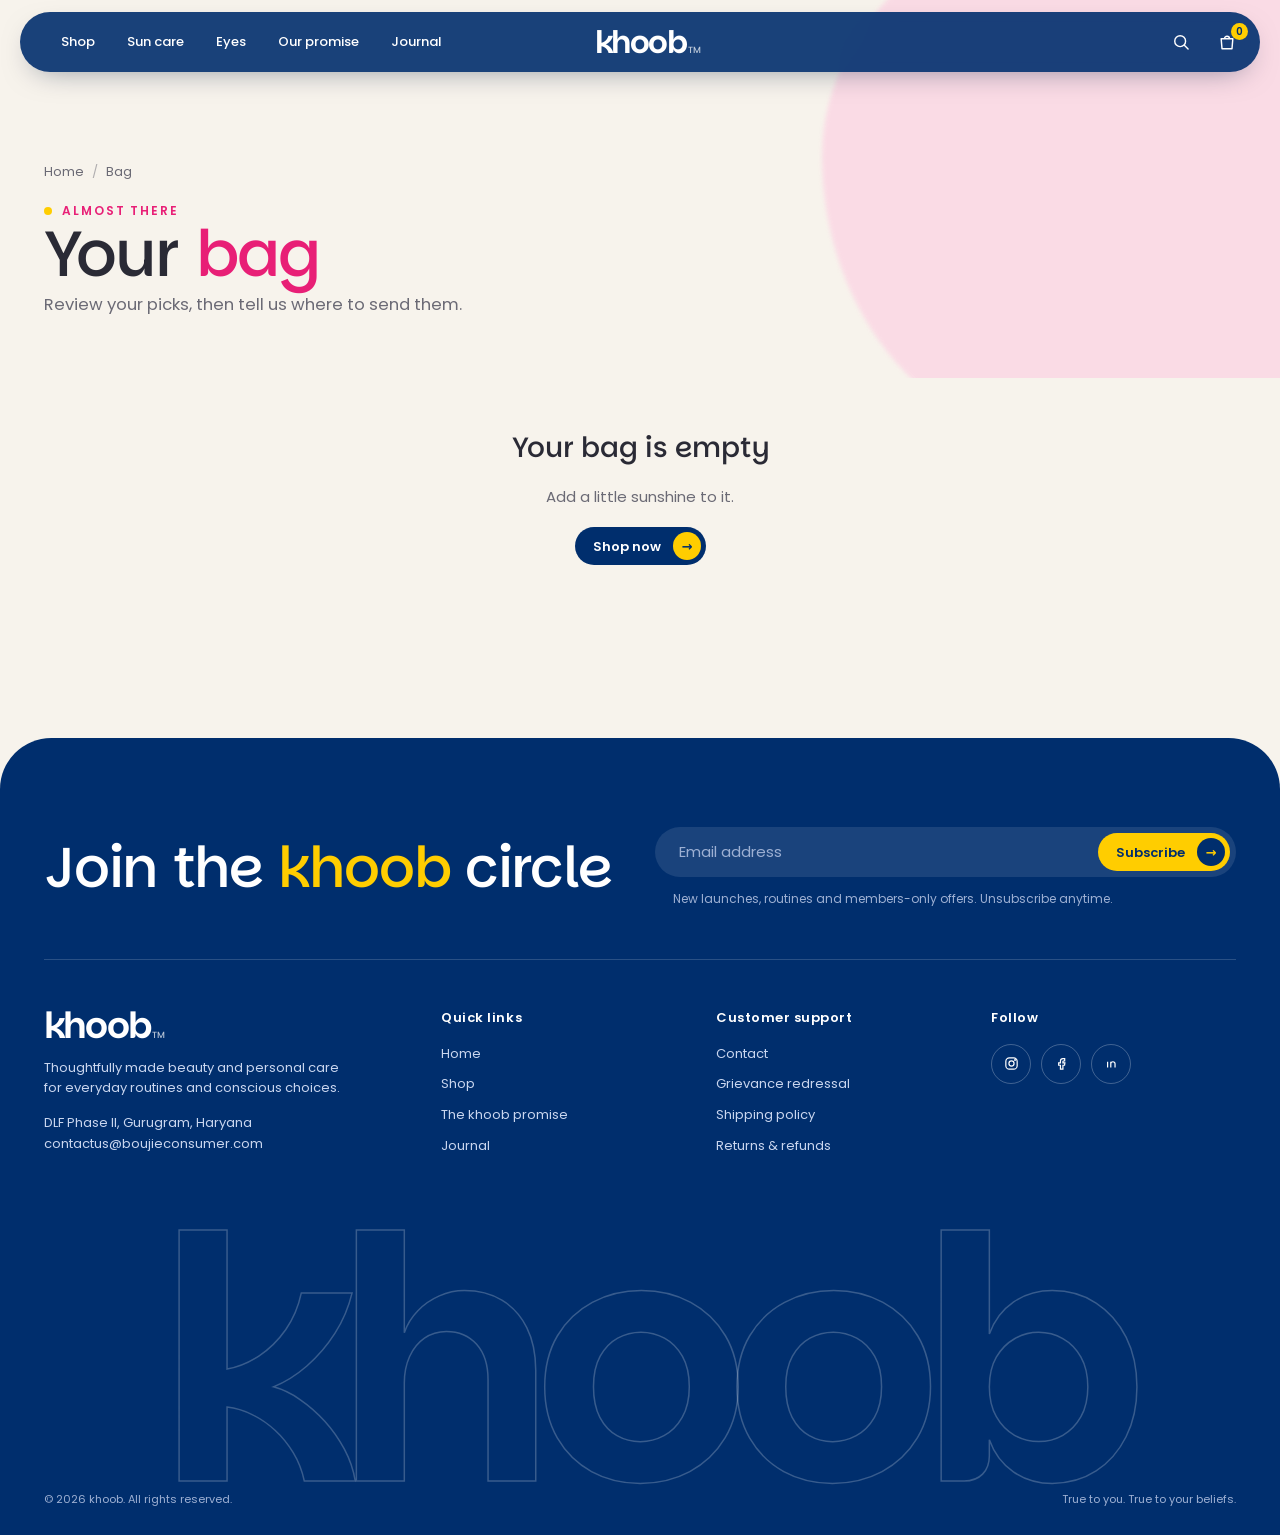
==== cart.html @ de74f720 "Publish khoob static website" ====
<!doctype html>
<html lang="en"><head><meta charset="utf-8"><meta name="viewport" content="width=device-width,initial-scale=1,viewport-fit=cover">
<title>Your bag | khoob</title><meta name="description" content="Review your bag and check out.">
<meta property="og:title" content="Your bag | khoob"><meta property="og:description" content="Review your bag and check out."><meta property="og:type" content="website">
<meta name="theme-color" content="#002E6D">
<link rel="icon" href="data:image/svg+xml,%3Csvg xmlns='http://www.w3.org/2000/svg' viewBox='0 0 64 64'%3E%3Ccircle cx='32' cy='32' r='32' fill='%23002E6D'/%3E%3Ctext x='32' y='44' font-size='38' font-family='Arial' font-weight='700' text-anchor='middle' fill='%23FFCD00'%3Ek%3C/text%3E%3C/svg%3E">
<link rel="preconnect" href="https://fonts.googleapis.com"><link rel="preconnect" href="https://fonts.gstatic.com" crossorigin>
<link rel="stylesheet" href="https://fonts.googleapis.com/css2?family=Parkinsans:wght@400;500;600;700&family=Poppins:wght@400;500;600&display=swap">
<link rel="stylesheet" href="assets/css/site.css">
<script>(function(){var d=document.documentElement;d.classList.add("js");try{if(sessionStorage.getItem("kh_nav")){d.classList.add("cv-cover");sessionStorage.removeItem("kh_nav")}}catch(e){}setTimeout(function(){d.classList.remove("cv-cover")},4000)})()</script>
<noscript><style>.js [data-r]{opacity:1!important;transform:none!important}.w>span{transform:none!important}.ri img{clip-path:none!important;transform:none!important}.wm span{transform:none!important}</style></noscript>
</head><body><a class="sr" href="#main">Skip to content</a>
<div class="cv" aria-hidden="true"><span></span><span></span><span></span><span></span><span></span><b>khoob<em>.</em></b></div>
<div class="progress" aria-hidden="true"></div><div class="cur" aria-hidden="true"></div>
<header class="hd"><nav aria-label="Main"><ul><li><a href="shop.html">Shop</a></li><li><a href="shop.html?cat=Sun%20care">Sun care</a></li><li><a href="shop.html?cat=Eyes">Eyes</a></li><li><a href="our-promise.html">Our promise</a></li><li><a href="journal.html">Journal</a></li></ul>
<button class="ib burger" data-menu aria-label="Menu" aria-expanded="false"><svg viewBox="0 0 24 24"><path d="M4 8h16M4 16h16"/></svg></button></nav>
<a class="logo" href="index.html" aria-label="khoob home">khoob<sup>TM</sup></a>
<div class="rt"><button class="ib" data-search aria-label="Search products"><svg viewBox="0 0 24 24"><circle cx="11" cy="11" r="6.5"/><path d="M16 16l4.5 4.5"/></svg></button><button class="ib" data-cart aria-label="Open bag"><svg viewBox="0 0 24 24"><path d="M5 8h14l-1 12H6zM9 8a3 3 0 0 1 6 0"/></svg><span class="cnt">0</span></button></div></header>
<div class="mnav" aria-label="Menu"><div><a class="big" href="index.html"><span style="--i:0">Home</span></a><a class="big" href="shop.html"><span style="--i:1">Shop</span></a><a class="big" href="shop.html?cat=Sun%20care"><span style="--i:2">Sun care</span></a><a class="big" href="shop.html?cat=Eyes"><span style="--i:3">Eyes</span></a><a class="big" href="shop.html?cat=Duos"><span style="--i:4">Duos</span></a><a class="big" href="our-promise.html"><span style="--i:5">Our promise</span></a><a class="big" href="journal.html"><span style="--i:6">Journal</span></a><a class="big" href="contact.html"><span style="--i:7">Contact</span></a></div>
<div class="mf"><small>Halal beauty & personal care,<br>made in India.</small><small><a href="mailto:contactus@boujieconsumer.com">contactus@boujieconsumer.com</a></small></div></div>
<div class="srch" role="dialog" aria-label="Search"><div class="sp"><form><svg viewBox="0 0 24 24"><circle cx="11" cy="11" r="6.5"/><path d="M16 16l4.5 4.5"/></svg><input type="search" placeholder="Search sunscreen, kajal, duos…" aria-label="Search products" autocomplete="off"><button type="button" class="xb" data-close aria-label="Close search"><svg viewBox="0 0 24 24"><path d="M5 5l14 14M19 5L5 19"/></svg></button></form><div class="sres"></div><div class="chipsrow"><span class="muted">Browse:</span><a href="shop.html?cat=Sun%20care">Sun care</a><a href="shop.html?cat=Eyes">Eyes</a><a href="shop.html?cat=Duos">Duos</a></div></div></div><main id="main"><section class="pgh"><div class="blob a" data-speed="-.06" aria-hidden="true"></div><div class="wrap" style="position:relative;z-index:2"><div class="crumb"><a href="index.html">Home</a><i>/</i><span>Bag</span></div><span class="eyebrow" style="margin-top:22px">Almost there</span><h1 class="h-lg" data-split>Your <em>bag</em></h1><p class="lead" data-r style="--d:.25s">Review your picks, then tell us where to send them.</p></div></section>
<section class="wrap" style="padding-bottom:20px" data-cartpage>
<div id="cartempty" class="empty" hidden><div class="big">Your bag is empty</div><p>Add a little sunshine to it.</p><a class="btn navy sm" href="shop.html" >Shop now <i>→</i></a></div>
<div class="co" id="cartfull" hidden><div><div class="free"><b id="cartfree"></b></div><p class="free-t" id="cartfreet"></p><div class="cl" id="cartlines"></div></div>
<div class="box"><h3>Order summary</h3><div class="sum" id="cartsum" style="border:0;padding:0"></div>
<form id="checkout" class="form" style="margin-top:22px"><div class="fld"><input id="cn" name="n" required placeholder=" " autocomplete="name"><label for="cn">Full name</label></div><div class="fld"><input id="ce" name="e" type="email" required placeholder=" " autocomplete="email"><label for="ce">Email</label></div><div class="fld"><input id="ca" name="a" required placeholder=" " autocomplete="street-address"><label for="ca">Address</label></div>
<div class="two"><div class="fld"><input id="cc" name="c" required placeholder=" " autocomplete="address-level2"><label for="cc">City</label></div><div class="fld"><input id="cp" name="p" required pattern="[0-9]{6}" inputmode="numeric" placeholder=" " autocomplete="postal-code"><label for="cp">PIN code</label></div></div>
<p class="note">Online payment is not connected yet, so this places a demo order only.</p><button class="btn navy block">Place order <i>→</i></button></form></div></div></section></main><footer class="ft"><div class="wrap">
<div class="ft-top"><h2 class="h-lg" data-split>Join the <em>khoob</em> circle</h2>
<div><form class="nl" data-toast-form="Thanks, you’re on the list"><input required type="email" placeholder="Email address" aria-label="Email address"><button class="btn sm">Subscribe <i>→</i></button></form><p class="ft-note">New launches, routines and members-only offers. Unsubscribe anytime.</p></div></div>
<div class="fcols"><div><div class="logo">khoob<sup>TM</sup></div><p>Thoughtfully made beauty and personal care for everyday routines and conscious choices.</p><p>DLF Phase II, Gurugram, Haryana<br><a href="mailto:contactus@boujieconsumer.com" style="display:inline;background:none">contactus@boujieconsumer.com</a></p></div>
<div><h4>Quick links</h4><a href="index.html">Home</a><a href="shop.html">Shop</a><a href="our-promise.html">The khoob promise</a><a href="journal.html">Journal</a></div>
<div><h4>Customer support</h4><a href="contact.html">Contact</a><a href="https://shopkhoob.com/pages/contact#khoob-grievance" target="_blank" rel="noopener">Grievance redressal</a><a href="https://shopkhoob.com/pages/shipping-policy" target="_blank" rel="noopener">Shipping policy</a><a href="https://shopkhoob.com/pages/returns-refunds" target="_blank" rel="noopener">Returns &amp; refunds</a></div>
<div><h4>Follow</h4><div class="soc"><a href="https://www.instagram.com/itskhoob" target="_blank" rel="noopener" aria-label="Instagram"><svg viewBox="0 0 24 24"><rect x="4" y="4" width="16" height="16" rx="5"/><circle cx="12" cy="12" r="3.6"/><circle cx="17" cy="7" r=".6"/></svg></a><a href="https://www.facebook.com/khoobtm" target="_blank" rel="noopener" aria-label="Facebook"><svg viewBox="0 0 24 24"><path d="M14 8.5h2.5V5H14c-2.2 0-3.5 1.4-3.5 3.6V11H8v3.5h2.5V20H14v-5.5h2.3l.5-3.5H14V9.2c0-.5.2-.7.7-.7z"/></svg></a><a href="http://linkedin.com/company/khoob%E2%84%A2/" target="_blank" rel="noopener" aria-label="LinkedIn"><svg viewBox="0 0 24 24"><path d="M6.5 9.5v8M6.5 6v.1M11 17.5v-8M11 12.5c0-2 1.3-3 3-3s3 1 3 3v5"/></svg></a></div></div></div>
</div><div class="wm" aria-hidden="true"><span style="--i:0">k</span><span style="--i:1">h</span><span style="--i:2">o</span><span style="--i:3">o</span><span style="--i:4">b</span></div>
<div class="wrap legal"><span>© 2026 khoob. All rights reserved.</span><span>True to you. True to your beliefs.</span></div></footer>
<div class="scrim" data-close></div>
<aside class="drawer" aria-label="Bag" aria-hidden="true"><div class="dh"><h3>Your bag</h3><button class="xb" data-close aria-label="Close bag"><svg viewBox="0 0 24 24"><path d="M5 5l14 14M19 5L5 19"/></svg></button></div><div class="free"><b></b></div><p class="free-t"></p><div class="lines"></div><div class="sum"></div></aside>
<div class="toast" role="status" aria-live="polite"></div>
<script src="assets/js/data.js"></script><script src="assets/js/site.js" defer></script></body></html>
---- assets/css/site.css ----
/* ==========================================================================
   khoob — site styles
   Brand tokens, layout, components, and the motion system.
   ========================================================================== */
:root{
  --navy:#002E6D;--pink:#E81F76;--gold:#FFCD00;--cyan:#00C1DE;--green:#00B189;
  --bg:#F7F3EC;--bg2:#FBD9E5;--card:#fff;--ink:#2a2a35;--muted:#6b6a75;--line:#e6ded2;
  --deep:#002E6D;--on-deep:#fff;--on-deep-muted:#c9d6ef;--accent-ink:#E81F76;--price:#002E6D;
  --display:"Parkinsans","Poppins",system-ui,sans-serif;--body:"Poppins",system-ui,sans-serif;
  --ease:cubic-bezier(.22,1,.36,1);--ease-io:cubic-bezier(.65,0,.35,1);
  --pad:clamp(16px,4vw,44px);--max:1280px;color-scheme:light dark;
}
@media(prefers-color-scheme:dark){:root{--bg:#00183a;--bg2:#0a2f66;--card:#0a2f66;--ink:#f6f3f4;--muted:#aab8d4;--line:#1b4380;--deep:#06285a;--price:#FFCD00;--accent-ink:#ff5c9f}}
*{box-sizing:border-box}
html{scroll-behavior:smooth;-webkit-text-size-adjust:100%}
html{overflow-x:clip}
body{margin:0;background:var(--bg);color:var(--ink);font:400 15px/1.6 var(--body);overflow-x:clip;-webkit-font-smoothing:antialiased}
img{max-width:100%;display:block}
a{color:inherit;text-decoration:none}
button{font:inherit;color:inherit;background:none;border:0;cursor:pointer;padding:0}
input,select,textarea{font:inherit;color:inherit}
h1,h2,h3,h4{font-family:var(--display);font-weight:500;margin:0;letter-spacing:-.03em;text-wrap:balance}
p{margin:0}
em{font-style:normal;color:var(--accent-ink)}
:focus-visible{outline:2px solid var(--pink);outline-offset:3px;border-radius:6px}
::selection{background:var(--gold);color:var(--navy)}
.wrap{max-width:var(--max);margin-inline:auto;padding-inline:var(--pad)}
.muted{color:var(--muted)}
.sr{position:absolute;width:1px;height:1px;overflow:hidden;clip:rect(0 0 0 0);white-space:nowrap}
.eyebrow{display:inline-flex;align-items:center;gap:10px;font:600 12px/1 var(--body);letter-spacing:.16em;text-transform:uppercase;color:var(--accent-ink)}
.eyebrow::before{content:"";width:8px;height:8px;border-radius:50%;background:var(--gold);box-shadow:0 0 0 0 rgba(255,205,0,.7);animation:pulse 2.4s infinite}
@keyframes pulse{70%{box-shadow:0 0 0 10px rgba(255,205,0,0)}100%{box-shadow:0 0 0 0 rgba(255,205,0,0)}}
.h-xl{font-size:clamp(46px,7.6vw,118px);line-height:.94;letter-spacing:-.045em}
.h-lg{font-size:clamp(34px,5vw,68px);line-height:1}
.h-md{font-size:clamp(26px,3.4vw,44px);line-height:1.05}
.lead{font-size:clamp(15px,1.3vw,18px);color:var(--muted);max-width:520px}
.sec{padding-block:clamp(70px,9vw,130px)}

/* ---------- Buttons: liquid fill on hover ---------- */
.btn{--bgc:var(--gold);--ink-c:var(--navy);--fill:var(--navy);--fill-ink:#fff;position:relative;isolation:isolate;overflow:hidden;display:inline-flex;align-items:center;gap:12px;background:var(--bgc);color:var(--ink-c);border-radius:999px;padding:7px 7px 7px 24px;font-weight:600;font-size:14px;line-height:1;white-space:nowrap;transition:color .5s var(--ease),transform .4s var(--ease);will-change:transform}
.btn::before{content:"";position:absolute;inset:-1px;z-index:-1;background:var(--fill);border-radius:50% 50% 0 0/100% 100% 0 0;transform:translateY(102%);transition:transform .6s var(--ease),border-radius .6s var(--ease)}
.btn:hover::before,.btn:focus-visible::before{transform:none;border-radius:0}
.btn:hover,.btn:focus-visible{color:var(--fill-ink)}
.btn i{width:34px;height:34px;border-radius:50%;background:var(--ink-c);color:var(--bgc);display:grid;place-items:center;font-style:normal;transition:transform .5s var(--ease),background .5s,color .5s}
.btn:hover i{transform:rotate(-45deg);background:var(--fill-ink);color:var(--fill)}
.btn svg{width:16px;height:16px;stroke:currentColor;fill:none;stroke-width:2;stroke-linecap:round;stroke-linejoin:round}
.btn.navy{--bgc:var(--navy);--ink-c:#fff;--fill:var(--pink);--fill-ink:#fff}.btn.navy i{background:var(--gold);color:var(--navy)}.btn.navy:hover i{background:#fff;color:var(--pink)}
.btn.pink{--bgc:var(--pink);--ink-c:#fff;--fill:var(--navy)}.btn.pink i{background:#fff;color:var(--pink)}.btn.pink:hover i{background:var(--gold);color:var(--navy)}
.btn.ghost{--bgc:transparent;--ink-c:var(--ink);--fill:var(--ink);--fill-ink:var(--bg);box-shadow:inset 0 0 0 1.5px currentColor}.btn.ghost i{background:var(--ink);color:var(--bg)}.btn.ghost:hover i{background:var(--bg);color:var(--ink)}
.btn.sm{padding:5px 5px 5px 18px;font-size:13px}.btn.sm i{width:28px;height:28px}
.btn.block{width:100%;justify-content:space-between}
.btn.on-deep.ghost{--ink-c:#fff;--fill:#fff;--fill-ink:var(--navy)}.btn.on-deep.ghost i{background:#fff;color:var(--navy)}.btn.on-deep.ghost:hover i{background:var(--navy);color:#fff}

/* ---------- Page curtain (5 columns wipe) ---------- */
.cv{position:fixed;inset:0;z-index:300;display:none;pointer-events:none}
.js .cv{display:grid;grid-template-columns:repeat(5,1fr)}
.cv span{background:var(--navy);transform:scaleY(0);transform-origin:bottom;transition:transform .7s var(--ease-io)}
.cv span:nth-child(2){background:#0a3b82}.cv span:nth-child(4){background:#0a3b82}
.cv span:nth-child(1){transition-delay:0s}.cv span:nth-child(2){transition-delay:.05s}.cv span:nth-child(3){transition-delay:.1s}.cv span:nth-child(4){transition-delay:.15s}.cv span:nth-child(5){transition-delay:.2s}
.cv b{position:fixed;left:50%;top:50%;translate:-50% -50%;font:600 clamp(48px,9vw,110px)/1 var(--display);letter-spacing:-.05em;color:#fff;opacity:0;transition:opacity .4s;pointer-events:none}
.cv b em{color:var(--gold)}
html.cv-cover .cv{pointer-events:auto}html.cv-cover .cv span{transform:scaleY(1);transition:none}html.cv-cover .cv b{opacity:1;transition:none}
html.cv-leave .cv{pointer-events:auto}html.cv-leave .cv span{transform:scaleY(1);transform-origin:bottom}html.cv-leave .cv b{opacity:1;transition-delay:.35s}
html.cv-reveal .cv span{transform:scaleY(0);transform-origin:top;transition:transform .8s var(--ease-io)}
html.cv-reveal .cv b{opacity:0;transition:opacity .3s}
.progress{position:fixed;left:0;top:0;height:3px;width:100%;z-index:120;transform-origin:left;transform:scaleX(0);background:linear-gradient(90deg,var(--pink),var(--gold));pointer-events:none}

/* ---------- Cursor ---------- */
.cur{position:fixed;left:0;top:0;z-index:250;pointer-events:none;width:12px;height:12px;margin:-6px 0 0 -6px;border-radius:50%;background:var(--pink);display:none;place-items:center;font:600 11px/1 var(--body);color:#fff;letter-spacing:.08em;text-transform:uppercase;transition:width .35s var(--ease),height .35s var(--ease),margin .35s var(--ease),background .3s,opacity .3s}
@media(hover:hover) and (pointer:fine){.js .cur{display:grid}}
.cur.big{width:78px;height:78px;margin:-39px 0 0 -39px;background:var(--gold);color:var(--navy)}
.cur.link{width:44px;height:44px;margin:-22px 0 0 -22px;background:rgba(232,31,118,.22);mix-blend-mode:multiply}
.cur.off{opacity:0}

/* ---------- Header ---------- */
.hd{position:fixed;z-index:100;top:12px;left:50%;width:min(1240px,calc(100% - 24px));translate:-50% 0;background:rgba(0,46,109,.9);-webkit-backdrop-filter:blur(14px) saturate(1.3);backdrop-filter:blur(14px) saturate(1.3);color:#fff;border-radius:999px;display:grid;grid-template-columns:1fr auto 1fr;align-items:center;gap:12px;padding:9px 12px 9px 28px;transition:transform .6s var(--ease),background .4s,box-shadow .4s;box-shadow:0 10px 30px -14px rgba(0,24,58,.5)}
.hd.hide{transform:translateY(-140%)}
.hd ul{display:flex;gap:6px;list-style:none;margin:0;padding:0;font-size:13px;font-weight:500}
.hd ul a{position:relative;display:block;padding:8px 13px;border-radius:99px;transition:background .3s,color .3s}
.hd ul a:hover{background:rgba(255,255,255,.12)}.hd ul a.on{background:var(--gold);color:var(--navy)}
.logo{font:600 31px/1 var(--display);letter-spacing:-.05em;display:inline-flex;align-items:baseline}
.logo sup{font-size:9px;font-weight:500;letter-spacing:0;margin-left:2px;opacity:.7}
.hd .rt{display:flex;justify-content:flex-end;align-items:center;gap:4px}
.ib{position:relative;width:42px;height:42px;border-radius:50%;display:grid;place-items:center;transition:background .3s,transform .4s var(--ease)}
.ib:hover{background:rgba(255,255,255,.14)}
.ib svg{width:20px;height:20px;stroke:#fff;fill:none;stroke-width:1.7;stroke-linecap:round;stroke-linejoin:round}
.cnt{position:absolute;top:2px;right:0;background:var(--gold);color:var(--navy);font:600 10px/1 var(--body);border-radius:99px;min-width:17px;height:17px;display:grid;place-items:center;padding:0 4px;transition:transform .3s var(--ease)}
.cnt.bump{animation:bump .6s var(--ease)}@keyframes bump{30%{transform:scale(1.8) rotate(-12deg)}100%{transform:none}}
.burger{display:none}
@media(max-width:940px){.hd{grid-template-columns:auto 1fr auto;padding-left:14px}.hd ul{display:none}.burger{display:grid}.hd .logo{justify-self:center}}
.mnav{position:fixed;inset:0;z-index:99;background:var(--navy);color:#fff;padding:110px var(--pad) 40px;display:flex;flex-direction:column;justify-content:space-between;clip-path:circle(0 at calc(100% - 40px) 40px);transition:clip-path .8s var(--ease-io);visibility:hidden}
.mnav.on{clip-path:circle(150% at calc(100% - 40px) 40px);visibility:visible}
.mnav a.big{display:block;overflow:hidden;font:500 clamp(34px,9vw,54px)/1.15 var(--display);letter-spacing:-.04em}
.mnav a.big span{display:block;transform:translateY(110%);transition:transform .8s var(--ease)}
.mnav.on a.big span{transform:none;transition-delay:calc(.25s + var(--i)*.06s)}
.mnav small{color:var(--on-deep-muted);font-size:13px}
.mnav .mf{display:flex;justify-content:space-between;gap:20px;flex-wrap:wrap}

/* ---------- Search overlay ---------- */
.srch{position:fixed;inset:0;z-index:140;background:rgba(0,24,58,.55);-webkit-backdrop-filter:blur(8px);backdrop-filter:blur(8px);opacity:0;visibility:hidden;transition:opacity .4s,visibility .4s;display:flex;justify-content:center;align-items:flex-start;padding:80px 12px 12px}
.srch.on{opacity:1;visibility:visible}
.sp{width:min(720px,100%);background:var(--bg);border-radius:28px;padding:22px;transform:translateY(-30px) scale(.97);transition:transform .6s var(--ease);max-height:calc(100vh - 100px);overflow:auto}
.srch.on .sp{transform:none}
.sp form{display:flex;align-items:center;gap:12px;border-bottom:2px solid var(--ink);padding-bottom:12px}
.sp svg{width:22px;height:22px;stroke:var(--ink);fill:none;stroke-width:1.8;flex:none}
.sp input{flex:1;background:none;border:0;outline:0;font:500 22px var(--display);letter-spacing:-.02em;min-width:0}
.sres{display:grid;gap:8px;margin-top:16px}
.sres a{display:grid;grid-template-columns:60px 1fr auto;gap:14px;align-items:center;padding:8px;border-radius:16px;transition:background .25s,transform .35s var(--ease);animation:rise .5s var(--ease) both;animation-delay:calc(var(--i)*60ms)}
.sres a:hover{background:var(--card);transform:translateX(6px)}
.sres img{width:60px;height:60px;border-radius:12px;object-fit:cover}
.sres b{font-weight:600;color:var(--price)}.sres small{display:block;color:var(--muted)}
.sempty{padding:26px 8px;color:var(--muted)}
.chipsrow{display:flex;gap:8px;flex-wrap:wrap;margin-top:14px;font-size:13px;align-items:center}
.chipsrow a{padding:6px 14px;border:1px solid var(--line);border-radius:99px;transition:.25s}.chipsrow a:hover{background:var(--navy);color:#fff;border-color:var(--navy)}
@keyframes rise{from{opacity:0;transform:translateY(18px)}}

/* ---------- Reveal system ---------- */
.js [data-r]{opacity:0;transform:translateY(40px);transition:opacity 1s var(--ease),transform 1.1s var(--ease);transition-delay:var(--d,0s)}
.js [data-r].in{opacity:1;transform:none}
.js [data-r="left"]{transform:translateX(-30px)}.js [data-r="right"]{transform:translateX(30px)}.js [data-r="scale"]{transform:scale(.88)}
.js [data-r="left"].in,.js [data-r="right"].in,.js [data-r="scale"].in{transform:none}
.w{display:inline-block;overflow:hidden;vertical-align:top;padding-bottom:.14em;margin-bottom:-.14em;padding-right:.04em}
.w>span{display:inline-block;transform:translateY(112%) rotate(4deg);transform-origin:left bottom;transition:transform 1.1s var(--ease);transition-delay:calc(var(--d,0s) + var(--i)*55ms)}
.in>.w>span,.in .w>span,.w.in>span{transform:none}
.noscript-fallback .w>span{transform:none}
.ri{overflow:hidden;position:relative}
.js .ri img,.js .ri .ri-in{clip-path:inset(100% 0 0 0);transform:scale(1.35);transition:clip-path 1.3s var(--ease),transform 1.8s var(--ease);transition-delay:var(--d,0s)}
.js .ri.in img,.js .ri.in .ri-in{clip-path:inset(0);transform:none}

/* ---------- Marquee ---------- */
.mq{overflow:hidden;white-space:nowrap;padding-block:22px}
.mq-track{display:inline-flex;width:max-content;will-change:transform;animation:mq 40s linear infinite}
.mqjs .mq-track{animation:none}
.mq-track span{display:inline-flex;align-items:center;gap:clamp(22px,3vw,48px);padding-right:clamp(22px,3vw,48px);font:500 clamp(44px,8vw,120px)/1 var(--display);letter-spacing:-.045em}
.mq-track span::after{content:"✦";font-size:.5em;color:var(--pink)}
.mq-track span.o{-webkit-text-stroke:1.5px currentColor;color:transparent}
@keyframes mq{to{transform:translateX(-50%)}}
.mq.band{background:var(--gold);color:var(--navy);padding-block:18px}
.mq.band .mq-track span{font-size:clamp(26px,4vw,52px)}
.mq.band .mq-track span::after{color:var(--navy)}

/* ---------- Hero ---------- */
.hero{position:relative;min-height:100svh;padding:clamp(110px,15vh,160px) 0 clamp(40px,7vh,80px);display:flex;align-items:center;overflow:hidden}
.blob{position:absolute;border-radius:62% 38% 55% 45%/48% 58% 42% 52%;filter:blur(2px);animation:morph 16s ease-in-out infinite alternate;pointer-events:none}
.blob.a{width:min(60vw,760px);aspect-ratio:1;right:-12vw;top:-8vw;background:var(--bg2);opacity:.9}
.blob.b{width:min(26vw,320px);aspect-ratio:1;left:-6vw;bottom:2vh;background:var(--gold);opacity:.55;animation-duration:20s;animation-direction:alternate-reverse}
.blob.c{width:min(14vw,170px);aspect-ratio:1;left:44%;top:16%;background:var(--cyan);opacity:.3;animation-duration:13s}
@keyframes morph{0%{border-radius:62% 38% 55% 45%/48% 58% 42% 52%;transform:rotate(0)}50%{border-radius:38% 62% 40% 60%/60% 38% 62% 40%}100%{border-radius:55% 45% 62% 38%/42% 55% 45% 58%;transform:rotate(18deg) translateY(2vh)}}
.hero-grid{position:relative;z-index:2;display:grid;grid-template-columns:1.12fr .88fr;gap:clamp(24px,4vw,70px);align-items:center;width:100%}
.hero h1{margin:22px 0 24px;font-size:clamp(44px,6.6vw,98px)}
.hero .lead{margin-bottom:34px}
.hero-cta{display:flex;gap:14px;flex-wrap:wrap;align-items:center}
.hero-note{display:flex;align-items:center;gap:12px;margin-top:44px;font-size:13px;color:var(--muted)}
.hero-note b{display:inline-grid;place-items:center;background:var(--gold);color:var(--navy);border-radius:99px;padding:6px 14px;font-weight:600;font-size:12px;letter-spacing:.04em}
.hero-art{position:relative;justify-self:center;width:min(100%,470px)}
.arch{position:relative;aspect-ratio:4/5.3;border-radius:999px 999px 30px 30px;overflow:hidden;background:var(--bg2);box-shadow:0 40px 80px -40px rgba(0,46,109,.55)}
.sl{position:absolute;inset:0;clip-path:inset(100% 0 0 0);z-index:1}
.sl.prev{clip-path:inset(0);z-index:1}
.sl.on{clip-path:inset(0);z-index:2;transition:clip-path 1.2s var(--ease-io)}
.sl img{width:100%;height:100%;object-fit:cover}
.sl.on img{animation:kb 8s ease-out both}
@keyframes kb{from{transform:scale(1.25)}to{transform:scale(1)}}
.cap{position:absolute;left:16px;right:16px;bottom:16px;z-index:3;background:rgba(255,255,255,.82);-webkit-backdrop-filter:blur(12px);backdrop-filter:blur(12px);border-radius:22px;padding:14px 14px 14px 20px;display:flex;justify-content:space-between;align-items:center;gap:12px;color:#002E6D;transform:translateY(130%);transition:transform .9s var(--ease) .5s}
.sl.on .cap{transform:none}
.cap small{display:block;font-size:11px;color:#6b6a75;letter-spacing:.06em;text-transform:uppercase}.cap b{font:500 17px/1.2 var(--display);letter-spacing:-.02em;display:block}
.cap .go{width:42px;height:42px;border-radius:50%;background:var(--navy);color:#fff;display:grid;place-items:center;flex:none;transition:transform .5s var(--ease),background .3s}
.cap .go:hover{background:var(--pink);transform:rotate(-45deg)}
.cap .go svg{width:18px;height:18px;stroke:currentColor;fill:none;stroke-width:2}
.hero-ctl{display:flex;gap:8px;margin-top:20px}
.hero-ctl button{flex:1;height:30px;position:relative;display:flex;align-items:center}
.hero-ctl button::before{content:"";width:100%;height:3px;border-radius:3px;background:var(--line)}
.hero-ctl button b{position:absolute;left:0;top:50%;height:3px;margin-top:-1.5px;width:0;border-radius:3px;background:var(--navy)}
.hero-ctl button.on b{animation:fill var(--dur,6s) linear forwards}
.hero-ctl button.done b{width:100%}
@keyframes fill{to{width:100%}}
.fl{position:absolute;z-index:4;background:var(--card);color:var(--ink);border-radius:20px;padding:12px 16px;box-shadow:0 20px 40px -20px rgba(0,46,109,.55);display:flex;gap:10px;align-items:center;font-size:12px;line-height:1.25;animation:float 6s ease-in-out infinite}
.fl b{font:600 22px/1 var(--display);color:var(--navy);letter-spacing:-.04em;display:block}
@media(prefers-color-scheme:dark){.fl b{color:var(--gold)}}
.fl.f1{left:-34px;top:30%}.fl.f2{right:-26px;top:56%;animation-delay:-2s;animation-duration:7s}
@keyframes float{50%{transform:translateY(-14px)}}
.seal{position:absolute;z-index:5;width:122px;height:122px;right:-30px;top:-34px}
.seal svg{width:100%;height:100%;animation:spin 18s linear infinite}
.seal .core{position:absolute;inset:0;display:grid;place-items:center}
.seal .core span{width:52px;height:52px;border-radius:50%;background:var(--pink);color:#fff;display:grid;place-items:center;font:600 22px/1 var(--display)}
.seal circle{fill:var(--gold)}.seal text{font:600 11px var(--body);letter-spacing:.2em;fill:var(--navy);text-transform:uppercase}
@keyframes spin{to{transform:rotate(360deg)}}
.scrollcue{position:absolute;left:50%;bottom:22px;z-index:3;translate:-50% 0;width:26px;height:42px;border:1.5px solid var(--ink);border-radius:20px;opacity:.5}
.scrollcue::after{content:"";position:absolute;left:50%;top:8px;width:4px;height:8px;margin-left:-2px;border-radius:4px;background:var(--ink);animation:cue 1.8s var(--ease) infinite}
@keyframes cue{0%{transform:translateY(0);opacity:1}80%,100%{transform:translateY(14px);opacity:0}}
@media(max-width:900px){.hero-grid{grid-template-columns:1fr;gap:34px}.hero-art{width:min(100%,360px)}.fl.f1{left:-10px}.fl.f2{right:-10px}.seal{right:-8px;top:-24px;width:96px;height:96px}.scrollcue{display:none}.hero{align-items:flex-start}}

/* ---------- Section heads ---------- */
.shead{display:flex;justify-content:space-between;align-items:flex-end;gap:24px;flex-wrap:wrap;margin-bottom:clamp(30px,4vw,56px)}
.shead .h-lg{margin-top:16px}

/* ---------- Product cards ---------- */
.grid{display:grid;grid-template-columns:repeat(4,1fr);gap:clamp(14px,2vw,28px)}
@media(max-width:1060px){.grid{grid-template-columns:repeat(2,1fr)}}
@media(max-width:560px){.grid{gap:12px}}
.grid.g3{grid-template-columns:repeat(3,1fr)}@media(max-width:1060px){.grid.g3{grid-template-columns:repeat(2,1fr)}}
.card{position:relative;display:flex;flex-direction:column}
.card .im{position:relative;display:block;aspect-ratio:4/5;border-radius:24px;overflow:hidden;background:var(--bg2);isolation:isolate}
.card .im img{position:absolute;inset:0;width:100%;height:100%;object-fit:cover;transition:transform 1.2s var(--ease)}
.card .im img+img{clip-path:circle(0 at 50% 100%);transition:clip-path .9s var(--ease),transform 1.2s var(--ease)}
.card:hover .im img+img{clip-path:circle(150% at 50% 100%)}
.card:hover .im img{transform:scale(1.07)}
.badge{position:absolute;top:12px;left:12px;z-index:3;background:var(--pink);color:#fff;font:600 11px/1 var(--body);padding:7px 11px;border-radius:99px;letter-spacing:.03em}
.badge.gold{background:var(--gold);color:var(--navy)}
.qa{position:absolute;left:12px;right:12px;bottom:12px;z-index:4;display:flex;justify-content:space-between;align-items:center;background:var(--navy);color:#fff;border-radius:99px;padding:6px 6px 6px 20px;font-weight:600;font-size:13px;transform:translateY(160%);transition:transform .7s var(--ease),background .3s}
.qa i{width:34px;height:34px;border-radius:50%;background:var(--gold);color:var(--navy);display:grid;place-items:center;font-style:normal;font-size:18px;transition:transform .5s var(--ease)}
.qa:hover{background:var(--pink)}.qa:hover i{transform:rotate(90deg)}
.card:hover .qa,.card:focus-within .qa{transform:none}
@media(hover:none){.qa{transform:none;left:auto;width:42px;height:42px;padding:0;justify-content:center}.qa span{display:none}.qa i{background:none;color:#fff}}
.card .meta{display:flex;justify-content:space-between;align-items:flex-start;gap:10px;padding:18px 4px 0}
.card small{display:block;color:var(--muted);font-size:12px;margin-bottom:3px}
.card .nm{font:500 17px/1.25 var(--display);letter-spacing:-.02em;position:relative;background:linear-gradient(currentColor,currentColor) 0 100%/0 1.5px no-repeat;transition:background-size .5s var(--ease)}
.card:hover .nm{background-size:100% 1.5px}
.price{white-space:nowrap;text-align:right}.price b{color:var(--price);font-weight:600}.price s{display:block;color:var(--muted);font-size:12px}
.card.pop{animation:pop .8s var(--ease) both;animation-delay:calc(var(--i)*80ms)}
@keyframes pop{from{opacity:0;transform:translateY(40px) scale(.95)}}
.card.gone{display:none}

/* ---------- Ritual (sticky scroll) ---------- */
.ritual{position:relative;height:330vh;background:var(--bg2);margin-top:0}
.ritual-in{position:sticky;top:0;height:100svh;overflow:hidden;display:grid;grid-template-columns:minmax(0,.9fr) minmax(0,1.1fr);gap:clamp(30px,6vw,100px);align-items:center;padding-top:60px}
.rstage{position:relative;justify-self:center;width:min(100%,440px)}
.rarch{position:relative;aspect-ratio:4/5.2;max-height:70svh;border-radius:999px 999px 30px 30px;overflow:hidden;background:var(--bg);box-shadow:0 40px 80px -40px rgba(0,46,109,.5)}
.rarch .sl{clip-path:inset(0 0 100% 0)}.rarch .sl.prev{clip-path:inset(0)}.rarch .sl.on{clip-path:inset(0);transition:clip-path 1s var(--ease-io)}
.rnum{position:absolute;right:-20px;bottom:-34px;z-index:4;font:600 clamp(100px,14vw,200px)/1 var(--display);letter-spacing:-.08em;color:var(--navy);-webkit-text-stroke:0;pointer-events:none;mix-blend-mode:normal}
.rnum{line-height:1}.rnum span{display:block;height:1em;overflow:hidden}
.rnum b{display:block;height:1em;transition:transform .9s var(--ease);font-weight:600;color:var(--pink)}
@media(prefers-color-scheme:dark){.rnum b{color:var(--gold)}}
.rtext .h-lg{margin:18px 0 38px}
.rsteps{display:grid;gap:0;border-top:1px solid var(--line)}
.rstep{display:grid;grid-template-columns:54px 1fr;gap:6px 18px;padding:22px 0;border-bottom:1px solid var(--line);opacity:.35;transition:opacity .6s var(--ease)}
.rstep.on{opacity:1}
.rstep .n{font:500 14px var(--display);color:var(--muted);padding-top:6px}
.rstep h3{font-size:clamp(24px,3vw,36px);line-height:1.05}
.rstep .b{grid-column:2;display:grid;grid-template-rows:0fr;transition:grid-template-rows .8s var(--ease)}
.rstep.on .b{grid-template-rows:1fr}
.rstep .b>div{overflow:hidden}
.rstep .b p{color:var(--muted);max-width:430px;margin:12px 0 18px}
.rbar{height:3px;background:var(--line);border-radius:3px;margin-top:28px;overflow:hidden}.rbar b{display:block;height:100%;width:100%;transform-origin:left;transform:scaleX(0);background:var(--pink)}
@media(max-width:860px){.ritual{height:300vh}.ritual-in{grid-template-columns:1fr;gap:18px;align-content:center;padding-top:76px}.rstage{width:min(100%,230px)}.rarch{max-height:34svh}.rnum{display:none}.rtext .h-lg{margin:10px 0 14px;font-size:30px}.rstep{padding:14px 0}.rstep h3{font-size:22px}.rstep .b p{margin:8px 0 12px;font-size:14px}.eyebrow.hm{display:none}}

/* ---------- Stats ---------- */
.stats{background:var(--deep);color:var(--on-deep);position:relative;overflow:hidden}
.stats .h-lg em{color:var(--gold)}
.stats .lead{color:var(--on-deep-muted)}
.sgrid{display:grid;grid-template-columns:repeat(4,1fr);gap:16px;margin-top:clamp(36px,5vw,64px)}
.stat{padding:30px 22px 26px;border-radius:24px;background:rgba(255,255,255,.07);position:relative;overflow:hidden;transition:transform .6s var(--ease),background .4s}
.stat:hover{transform:translateY(-8px);background:rgba(255,255,255,.12)}
.stat::before{content:"";position:absolute;left:0;top:0;height:5px;width:100%;background:var(--c,var(--gold));transform:scaleX(0);transform-origin:left;transition:transform 1.2s var(--ease) .3s}
.stat.in::before{transform:none}
.stat b{display:block;font:500 clamp(34px,4.3vw,62px)/1 var(--display);letter-spacing:-.05em;white-space:nowrap}
.stat span{display:block;margin-top:14px;font-size:13px;color:var(--on-deep-muted)}
.stat:nth-child(2){--c:var(--cyan)}.stat:nth-child(3){--c:var(--pink)}.stat:nth-child(4){--c:var(--green)}
@media(max-width:860px){.sgrid{grid-template-columns:1fr 1fr}}
.deco-ring{position:absolute;border:1.5px solid rgba(255,255,255,.12);border-radius:50%;pointer-events:none;animation:spin 60s linear infinite}
.deco-ring::after{content:"";position:absolute;width:14px;height:14px;border-radius:50%;background:var(--gold);top:-7px;left:50%}

/* ---------- Promise grid ---------- */
.pgrid{display:grid;grid-template-columns:repeat(3,1fr);gap:clamp(12px,1.6vw,22px)}
@media(max-width:900px){.pgrid{grid-template-columns:1fr 1fr}}@media(max-width:560px){.pgrid{grid-template-columns:1fr}}
.pc{position:relative;isolation:isolate;overflow:hidden;background:var(--card);border-radius:26px;padding:30px 28px 34px;min-height:260px;display:flex;flex-direction:column;justify-content:space-between;transition:color .6s var(--ease)}
.pc::before{content:"";position:absolute;inset:0;z-index:-1;background:var(--navy);clip-path:circle(0 at var(--mx,100%) var(--my,0%));transition:clip-path .9s var(--ease)}
.pc:hover::before{clip-path:circle(150% at var(--mx,100%) var(--my,0%))}
.pc:hover{color:#fff}.pc:hover p{color:var(--on-deep-muted)}
.pc .ic{width:54px;height:54px;border-radius:50%;background:var(--gold);color:var(--navy);display:grid;place-items:center;transition:transform .7s var(--ease)}
.pc:hover .ic{transform:rotate(360deg) scale(1.08)}
.pc .ic svg{width:26px;height:26px;stroke:currentColor;fill:none;stroke-width:1.6;stroke-linecap:round;stroke-linejoin:round}
.pc h3{font-size:clamp(22px,2.2vw,28px);line-height:1.08;margin:50px 0 10px}
.pc p{color:var(--muted);font-size:14px;transition:color .6s}
.pc .no{position:absolute;right:22px;top:22px;font:500 13px var(--display);color:var(--muted)}.pc:hover .no{color:var(--gold)}

/* ---------- Bundle banner ---------- */
.bnd{position:relative;overflow:hidden;background:var(--gold);color:var(--navy);border-radius:clamp(28px,4vw,56px);padding:clamp(34px,6vw,80px);display:grid;grid-template-columns:1.2fr .8fr;gap:30px;align-items:center}
.bnd .h-lg{margin:18px 0 18px}.bnd p{max-width:440px;margin-bottom:28px;color:#3a3a2e}
.bnd em{color:var(--pink)}
.bnd .pct{position:absolute;right:-2vw;top:-4vw;font:600 clamp(160px,26vw,380px)/1 var(--display);letter-spacing:-.09em;color:rgba(255,255,255,.35);pointer-events:none;user-select:none}
.bnd .stack{position:relative;height:clamp(240px,30vw,380px)}
.bnd .stack .ri{position:absolute;width:52%;aspect-ratio:3/4;border-radius:22px;box-shadow:0 30px 50px -24px rgba(0,24,58,.6)}
.bnd .stack .ri:nth-child(1){left:2%;top:10%;rotate:-8deg}.bnd .stack .ri:nth-child(2){right:2%;top:0;rotate:7deg}
.bnd .stack img{width:100%;height:100%;object-fit:cover}
@media(max-width:800px){.bnd{grid-template-columns:1fr}.bnd .stack{height:260px}}

/* ---------- Posts ---------- */
.posts{display:grid;grid-template-columns:repeat(3,1fr);gap:clamp(16px,2.4vw,32px)}
@media(max-width:820px){.posts{grid-template-columns:1fr}}
.post .pi{aspect-ratio:4/3;border-radius:24px;margin-bottom:18px;background:var(--bg2)}
.post .pi img{width:100%;height:100%;object-fit:cover;transition:transform 1.2s var(--ease)}
.post:hover .pi img{transform:scale(1.08) rotate(.6deg)}
.post .tag{display:inline-block;font:600 11px/1 var(--body);letter-spacing:.12em;text-transform:uppercase;color:var(--accent-ink)}
.post h3{font-size:clamp(21px,2.2vw,27px);line-height:1.12;margin:10px 0}
.post small{color:var(--muted)}
.post h3 span{background:linear-gradient(currentColor,currentColor) 0 100%/0 2px no-repeat;transition:background-size .6s var(--ease)}.post:hover h3 span{background-size:100% 2px}
.posts.feature{grid-template-columns:1.4fr 1fr}.posts.feature .post:first-child{grid-row:span 2}.posts.feature .post:first-child .pi{aspect-ratio:16/11}.posts.feature .post:first-child h3{font-size:clamp(28px,3.4vw,44px)}
@media(max-width:820px){.posts.feature{grid-template-columns:1fr}}

/* ---------- Footer ---------- */
.ft{background:var(--deep);color:var(--on-deep-muted);position:relative;overflow:hidden;margin-top:clamp(60px,8vw,110px);border-radius:clamp(28px,4vw,56px) clamp(28px,4vw,56px) 0 0}
.ft-top{display:grid;grid-template-columns:1fr 1fr;gap:30px;align-items:center;padding-block:clamp(50px,7vw,90px) 50px;border-bottom:1px solid rgba(255,255,255,.16)}
.ft h2{color:#fff;font-size:clamp(32px,4.4vw,60px);line-height:1}.ft h2 em{color:var(--gold)}
.nl{display:flex;gap:6px;background:rgba(255,255,255,.1);border-radius:99px;padding:6px;transition:box-shadow .3s}
.nl:focus-within{box-shadow:0 0 0 2px var(--gold)}
.nl input{flex:1;min-width:0;background:none;border:0;color:#fff;padding:0 18px;outline:0}
.nl input::placeholder{color:#9db0d3}
.ft-note{font-size:12px;margin:12px 18px 0;color:#9db0d3}
.fcols{display:grid;grid-template-columns:1.5fr 1fr 1fr 1fr;gap:30px;padding-block:48px;font-size:13px}
.fcols h4{margin:0 0 16px;color:#fff;font:600 13px var(--body);letter-spacing:.04em}
.fcols a{display:block;margin-bottom:10px;width:max-content;background:linear-gradient(var(--gold),var(--gold)) 0 100%/0 1px no-repeat;transition:background-size .4s var(--ease),color .3s}
.fcols a:hover{color:#fff;background-size:100% 1px}
.fcols .logo{color:#fff;margin-bottom:14px;font-size:36px}
.fcols p{max-width:300px;margin-bottom:14px}
.soc{display:flex;gap:10px;margin-top:6px}.soc a{width:40px;height:40px;border-radius:50%;border:1px solid rgba(255,255,255,.25);display:grid;place-items:center;margin:0;background:none;transition:background .3s,transform .5s var(--ease)}.soc a:hover{background:var(--gold);transform:translateY(-4px) rotate(-8deg)}.soc a:hover svg{stroke:var(--navy)}
.soc svg{width:17px;height:17px;stroke:#fff;fill:none;stroke-width:1.7}
.wm{display:flex;justify-content:center;font:600 clamp(110px,26.5vw,400px)/.8 var(--display);letter-spacing:-.07em;color:transparent;-webkit-text-stroke:1.5px rgba(255,255,255,.22);user-select:none;padding-top:10px;margin-bottom:-.02em;overflow:hidden}
.wm span{display:inline-block;transform:translateY(105%);transition:transform 1.4s var(--ease),color .6s,-webkit-text-stroke-color .6s;transition-delay:calc(var(--i)*90ms)}
.wm.in span{transform:none}
.wm span:hover{color:var(--gold);-webkit-text-stroke-color:var(--gold)}
.legal{display:flex;justify-content:space-between;gap:12px;flex-wrap:wrap;font-size:11px;color:#9db0d3;padding-bottom:26px}
@media(max-width:860px){.ft-top{grid-template-columns:1fr}.fcols{grid-template-columns:1fr 1fr}}

/* ---------- Drawer ---------- */
.scrim{position:fixed;inset:0;background:rgba(0,24,58,.55);-webkit-backdrop-filter:blur(4px);backdrop-filter:blur(4px);opacity:0;visibility:hidden;transition:opacity .5s,visibility .5s;z-index:160}
.scrim.on{opacity:1;visibility:visible}
.drawer{position:fixed;top:10px;right:10px;bottom:10px;width:min(440px,calc(100% - 20px));background:var(--bg);border-radius:28px;z-index:170;transform:translateX(110%);transition:transform .8s var(--ease);display:flex;flex-direction:column;padding:22px;visibility:hidden}
.drawer.on{transform:none;visibility:visible}
.dh{display:flex;justify-content:space-between;align-items:center;margin-bottom:16px}.dh h3{font-size:30px}
.xb{width:40px;height:40px;border-radius:50%;border:1.5px solid var(--line);display:grid;place-items:center;transition:transform .5s var(--ease),background .3s,color .3s}
.xb:hover{background:var(--navy);color:#fff;transform:rotate(90deg)}
.xb svg{width:16px;height:16px;stroke:currentColor;fill:none;stroke-width:2}
.free{height:8px;background:var(--line);border-radius:9px;overflow:hidden}.free b{display:block;height:100%;width:0;background:linear-gradient(90deg,var(--pink),var(--gold));border-radius:9px;transition:width .9s var(--ease)}
.free-t{font-size:12px;color:var(--muted);margin:10px 0 16px}
.lines{flex:1;overflow:auto;display:grid;gap:10px;align-content:start;padding-right:2px}
.line{display:grid;grid-template-columns:72px 1fr auto;gap:14px;align-items:center;background:var(--card);border-radius:20px;padding:10px;opacity:0;transform:translateX(30px)}
.drawer.on .line{animation:lineIn .7s var(--ease) forwards;animation-delay:calc(.3s + var(--i)*80ms)}
@keyframes lineIn{to{opacity:1;transform:none}}
.line img{width:72px;height:72px;object-fit:cover;border-radius:14px}
.line .t{font-weight:500;font-size:14px;line-height:1.3}.line .p{font-weight:600;color:var(--price);font-size:14px;text-align:right}
.line .rm{display:block;margin-top:6px;font-size:11px;color:var(--muted);text-decoration:underline;text-underline-offset:3px}.line .rm:hover{color:var(--pink)}
.qty{display:inline-flex;align-items:center;gap:2px;border:1.5px solid var(--line);border-radius:99px;padding:2px;margin-top:6px}
.qty button{width:28px;height:28px;border-radius:50%;display:grid;place-items:center;font-size:16px;transition:background .25s,color .25s}.qty button:hover{background:var(--navy);color:#fff}
.qty output{min-width:26px;text-align:center;font-weight:600;font-size:14px}
.sum{border-top:1px solid var(--line);padding-top:16px;display:grid;gap:8px;margin-top:14px}.sum div{display:flex;justify-content:space-between}.sum .tot{font:600 18px var(--display)}.sum .disc{color:var(--green)}
.empty{text-align:center;padding:50px 10px;color:var(--muted);display:grid;gap:18px;justify-items:center}
.empty .big{font:500 28px var(--display);color:var(--ink)}
.toast{position:fixed;left:50%;bottom:calc(env(safe-area-inset-bottom,0px) + 24px);transform:translate(-50%,calc(100% + 60px));visibility:hidden;background:var(--navy);color:#fff;padding:12px 14px 12px 22px;border-radius:99px;font-size:13px;z-index:200;display:flex;align-items:center;gap:14px;transition:transform .7s var(--ease),visibility .7s;box-shadow:0 20px 40px -16px rgba(0,24,58,.6)}
.toast.on{transform:translate(-50%,0);visibility:visible}
.toast a{background:var(--gold);color:var(--navy);font-weight:600;border-radius:99px;padding:7px 14px;font-size:12px}
.fly{position:fixed;z-index:210;border-radius:50%;object-fit:cover;pointer-events:none;box-shadow:0 10px 24px rgba(0,0,0,.3)}

/* ---------- Page header (inner pages) ---------- */
.pgh{position:relative;overflow:hidden;padding:clamp(130px,18vh,190px) 0 clamp(30px,5vw,60px)}
.pgh .h-xl{margin:20px 0 22px;font-size:clamp(46px,8.4vw,130px)}
.pgh .blob.a{width:min(46vw,560px);top:-10vw;right:-8vw}
.crumb{font-size:13px;color:var(--muted);display:flex;gap:8px;flex-wrap:wrap}.crumb a:hover{color:var(--pink)}
.crumb i{font-style:normal;opacity:.5}

/* ---------- Shop toolbar ---------- */
.bar{display:flex;justify-content:space-between;align-items:center;gap:16px;flex-wrap:wrap;margin-bottom:34px;position:sticky;top:76px;z-index:20;background:color-mix(in srgb,var(--bg) 88%,transparent);-webkit-backdrop-filter:blur(10px);backdrop-filter:blur(10px);padding:12px 0}
.chips{display:flex;gap:8px;flex-wrap:wrap;position:relative}
.chip{padding:10px 20px;border-radius:99px;border:1.5px solid var(--line);font-size:13px;font-weight:500;transition:background .35s var(--ease),color .35s,border-color .35s,transform .4s var(--ease)}
.chip:hover{border-color:var(--pink);transform:translateY(-2px)}.chip.on{background:var(--navy);border-color:var(--navy);color:#fff}
.sortw{display:flex;align-items:center;gap:10px;font-size:13px}
.sortw select{appearance:none;background:var(--card) url("data:image/svg+xml,%3Csvg xmlns='http://www.w3.org/2000/svg' width='12' height='8' fill='none' stroke='%23888' stroke-width='2'%3E%3Cpath d='M1 1l5 5 5-5'/%3E%3C/svg%3E") no-repeat right 14px center;border:1.5px solid var(--line);border-radius:99px;padding:9px 38px 9px 18px;cursor:pointer}
.shop-empty{text-align:center;padding:70px 0;color:var(--muted);display:none}
.shop-empty.on{display:block}

/* ---------- Product page ---------- */
.pp{display:grid;grid-template-columns:minmax(0,1.05fr) minmax(0,.95fr);gap:clamp(28px,5vw,84px);padding:clamp(110px,15vh,140px) 0 50px;align-items:start}
.gal{display:grid;grid-template-columns:86px minmax(0,1fr);gap:14px;position:sticky;top:96px}
.thumbs{display:grid;gap:10px;align-content:start}
.th{aspect-ratio:4/5;border-radius:16px;overflow:hidden;border:2px solid transparent;opacity:.55;transition:opacity .35s,border-color .35s,transform .5s var(--ease);background:var(--bg2)}
.th img{width:100%;height:100%;object-fit:cover}.th:hover{opacity:1;transform:translateX(3px)}.th.on{opacity:1;border-color:var(--navy)}
@media(prefers-color-scheme:dark){.th.on{border-color:var(--gold)}}
.stage{position:relative;aspect-ratio:4/5;border-radius:30px;overflow:hidden;background:var(--bg2);cursor:zoom-in;touch-action:pan-y}
.gi{position:absolute;inset:0;clip-path:var(--cp,inset(0 0 0 100%));z-index:1}
.gi.prev{clip-path:inset(0)}.gi.on{clip-path:inset(0);z-index:2;transition:clip-path 1s var(--ease-io)}
.gi img{width:100%;height:100%;object-fit:cover;transform-origin:var(--zx,50%) var(--zy,50%);transition:transform .5s var(--ease);user-select:none;-webkit-user-drag:none}
.stage.zoom .gi.on img{transform:scale(2)}
.stage .badge{top:18px;left:18px;font-size:12px;padding:8px 14px}
.gnav{position:absolute;right:16px;bottom:16px;z-index:5;display:flex;gap:8px;align-items:center}
.gnav button{width:46px;height:46px;border-radius:50%;background:rgba(255,255,255,.88);color:var(--navy);display:grid;place-items:center;-webkit-backdrop-filter:blur(8px);backdrop-filter:blur(8px);transition:background .3s,transform .4s var(--ease)}
.gnav button:hover{background:var(--gold);transform:scale(1.08)}
.gnav svg{width:18px;height:18px;stroke:currentColor;fill:none;stroke-width:2}
.gcount{position:absolute;left:18px;bottom:18px;z-index:5;background:rgba(255,255,255,.88);color:var(--navy);border-radius:99px;padding:8px 14px;font:600 12px var(--body);letter-spacing:.06em}
.pinfo .eyebrow{margin-bottom:16px}
.pinfo h1{font-size:clamp(34px,4.6vw,64px);line-height:.98;letter-spacing:-.04em}
.prow{display:flex;align-items:center;gap:14px;flex-wrap:wrap;margin:24px 0 20px}
.prow .now{font:500 clamp(32px,3.4vw,44px)/1 var(--display);color:var(--price);letter-spacing:-.04em}
.prow s{color:var(--muted);font-size:18px}.prow .badge{position:static}
.save{font-size:13px;color:var(--green);font-weight:500}
.pinfo .desc{font-size:16px;color:var(--muted);max-width:520px}
.perks{list-style:none;padding:0;margin:26px 0;display:grid;grid-template-columns:1fr 1fr;gap:10px}
.perks li{display:flex;gap:12px;align-items:center;background:var(--card);border-radius:18px;padding:14px 16px;font-size:13.5px;line-height:1.3;transition:transform .5s var(--ease)}
.perks li:hover{transform:translateY(-4px)}
.perks li i{width:34px;height:34px;border-radius:50%;background:var(--gold);color:var(--navy);display:grid;place-items:center;flex:none}
.perks li svg{width:16px;height:16px;stroke:currentColor;fill:none;stroke-width:2.4;stroke-linecap:round;stroke-linejoin:round}
@media(max-width:520px){.perks{grid-template-columns:1fr}}
.buy{display:flex;gap:12px;align-items:stretch;flex-wrap:wrap}
.buy .qty{margin:0;padding:5px;border-width:1.5px}.buy .qty button{width:38px;height:38px;font-size:18px}.buy .qty output{min-width:36px;font-size:16px}
.buy .btn.main{flex:1;min-width:220px;justify-content:space-between;padding:7px 7px 7px 28px;font-size:15px}
.buy .btn.main i{width:44px;height:44px}
.buy2{margin-top:12px}
.hint{display:grid;gap:10px;margin-top:26px;padding:18px 20px;border-radius:22px;background:var(--card);font-size:13px}
.hint b{color:var(--accent-ink)}
.hint .free{height:6px}
.assure{display:grid;grid-template-columns:repeat(3,1fr);gap:10px;margin-top:22px;text-align:center;font-size:12px}
.assure div{padding:14px 6px;border-radius:18px;border:1.5px dashed var(--line);display:grid;gap:8px;justify-items:center;line-height:1.25}
.assure svg{width:24px;height:24px;stroke:var(--navy);fill:none;stroke-width:1.5;stroke-linecap:round;stroke-linejoin:round}
@media(prefers-color-scheme:dark){.assure svg{stroke:var(--gold)}}
.acc{margin-top:28px;border-top:1px solid var(--line)}
.acc-i{border-bottom:1px solid var(--line)}
.acc-h{width:100%;display:flex;justify-content:space-between;align-items:center;padding:20px 0;font:500 18px var(--display);letter-spacing:-.02em;text-align:left}
.acc-h i{width:30px;height:30px;border-radius:50%;border:1.5px solid currentColor;position:relative;flex:none;transition:transform .6s var(--ease),background .3s,color .3s}
.acc-h i::before,.acc-h i::after{content:"";position:absolute;left:50%;top:50%;width:11px;height:1.7px;background:currentColor;translate:-50% -50%;transition:transform .5s var(--ease)}
.acc-h i::after{transform:rotate(90deg)}
.acc-i.open .acc-h i{background:var(--navy);color:#fff;border-color:var(--navy);transform:rotate(180deg)}.acc-i.open .acc-h i::after{transform:rotate(0)}
.acc-b{display:grid;grid-template-rows:0fr;transition:grid-template-rows .7s var(--ease)}.acc-i.open .acc-b{grid-template-rows:1fr}
.acc-b>div{overflow:hidden}.acc-b p,.acc-b ul{color:var(--muted);padding-bottom:22px;font-size:14px;margin:0}.acc-b ul{padding-left:18px;display:grid;gap:6px}
.acc-b a{color:var(--accent-ink);text-decoration:underline;text-underline-offset:3px}
@media(max-width:900px){.pp{grid-template-columns:1fr;padding-top:100px}.gal{position:static;grid-template-columns:1fr}.thumbs{grid-template-columns:repeat(5,64px);order:2;gap:8px}.stage{border-radius:24px}}
.sbar{position:fixed;left:50%;bottom:14px;translate:-50% 0;width:min(760px,calc(100% - 20px));z-index:90;background:var(--navy);color:#fff;border-radius:99px;padding:8px 8px 8px 10px;display:flex;align-items:center;gap:14px;transform:translateY(160%);transition:transform .8s var(--ease);box-shadow:0 20px 50px -16px rgba(0,24,58,.7)}
.sbar.on{transform:none}
.sbar img{width:46px;height:46px;border-radius:50%;object-fit:cover}
.sbar .n{flex:1;min-width:0;font:500 15px var(--display);white-space:nowrap;overflow:hidden;text-overflow:ellipsis}.sbar .n small{display:block;font:400 12px var(--body);color:var(--on-deep-muted)}
.sbar .btn{--bgc:var(--gold)}
@media(max-width:520px){.sbar .n small{display:none}}
.hls{background:var(--deep);color:var(--on-deep);border-radius:clamp(28px,4vw,56px);padding:clamp(34px,5vw,70px);display:grid;grid-template-columns:repeat(4,1fr);gap:24px}
.hls div{border-left:1.5px solid rgba(255,255,255,.2);padding-left:20px}
.hls b{display:block;font:500 clamp(34px,5vw,72px)/1 var(--display);letter-spacing:-.05em;color:var(--gold)}
.hls span{display:block;margin-top:12px;font-size:13px;color:var(--on-deep-muted)}
@media(max-width:760px){.hls{grid-template-columns:1fr 1fr;gap:30px 16px}}
.story{display:grid;grid-template-columns:.9fr 1.1fr;gap:clamp(30px,6vw,100px);align-items:center}
.story .arch{max-width:440px;justify-self:center;width:100%}
.story h2{margin:16px 0 20px}.story p{color:var(--muted);max-width:480px;margin-bottom:26px}
@media(max-width:820px){.story{grid-template-columns:1fr}}

/* ---------- About / misc ---------- */
.split{display:grid;grid-template-columns:1fr 1fr;gap:clamp(30px,6vw,100px);align-items:center}
@media(max-width:820px){.split{grid-template-columns:1fr}}
.split .arch{max-width:460px;justify-self:center;width:100%}
.split h2{margin:16px 0 20px}.split p{color:var(--muted);max-width:500px}.split p+p{margin-top:14px}
.ticks{list-style:none;padding:0;margin:22px 0 30px;display:grid;gap:12px;font-size:14px}
.ticks li{display:flex;gap:12px;align-items:center}
.ticks li::before{content:"";width:22px;height:22px;border-radius:50%;flex:none;background:var(--gold) url("data:image/svg+xml,%3Csvg xmlns='http://www.w3.org/2000/svg' viewBox='0 0 24 24' fill='none' stroke='%23002E6D' stroke-width='3.4' stroke-linecap='round' stroke-linejoin='round'%3E%3Cpath d='M6 12.5l4 4 8-9'/%3E%3C/svg%3E") center/12px no-repeat}
.cta{text-align:center;display:grid;justify-items:center;gap:26px}
.cta .h-lg{max-width:900px}

/* Forms */
.form{display:grid;gap:14px}
.form .two{display:grid;grid-template-columns:1fr 1fr;gap:14px}@media(max-width:560px){.form .two{grid-template-columns:1fr}}
.fld{position:relative}
.fld input,.fld textarea,.fld select{width:100%;background:var(--card);border:1.5px solid var(--line);border-radius:18px;padding:24px 18px 10px;outline:0;transition:border-color .3s,box-shadow .3s}
.fld textarea{resize:vertical;min-height:140px}
.fld label{position:absolute;left:19px;top:17px;font-size:14px;color:var(--muted);pointer-events:none;transition:transform .4s var(--ease),font-size .4s var(--ease),color .3s;transform-origin:left top}
.fld input:focus,.fld textarea:focus{border-color:var(--navy);box-shadow:0 0 0 4px rgba(0,46,109,.12)}
.fld input:focus+label,.fld input:not(:placeholder-shown)+label,.fld textarea:focus+label,.fld textarea:not(:placeholder-shown)+label{transform:translateY(-10px) scale(.78);color:var(--pink)}
.cgrid{display:grid;grid-template-columns:1.2fr .8fr;gap:clamp(24px,5vw,80px);align-items:start}
@media(max-width:860px){.cgrid{grid-template-columns:1fr}}
.cinfo{display:grid;gap:14px}
.cinfo .c{background:var(--card);border-radius:24px;padding:24px;display:flex;gap:16px;align-items:flex-start;transition:transform .5s var(--ease)}
.cinfo .c:hover{transform:translateY(-5px)}
.cinfo .c i{width:46px;height:46px;border-radius:50%;background:var(--gold);color:var(--navy);display:grid;place-items:center;flex:none}
.cinfo svg{width:20px;height:20px;stroke:currentColor;fill:none;stroke-width:1.7;stroke-linecap:round;stroke-linejoin:round}
.cinfo b{display:block;font:500 18px var(--display);margin-bottom:4px}
.cinfo a{color:var(--accent-ink);text-decoration:underline;text-underline-offset:3px}

/* Cart page */
.co{display:grid;grid-template-columns:1.15fr .85fr;gap:clamp(24px,5vw,70px);align-items:start;padding-bottom:40px}
@media(max-width:900px){.co{grid-template-columns:1fr}}
.cl{display:grid;gap:12px}
.cl .line{opacity:1;transform:none;animation:none!important;grid-template-columns:96px 1fr auto;padding:14px;border-radius:24px}
.cl .line img{width:96px;height:96px;border-radius:18px}
.box{background:var(--card);border-radius:28px;padding:clamp(20px,3vw,34px);position:sticky;top:100px}
.box h3{font-size:28px;margin-bottom:18px}
.note{font-size:12px;color:var(--muted);margin:4px 0 6px}
.done{text-align:center;padding:60px 0 20px;display:grid;justify-items:center;gap:20px}
.done .ok{width:96px;height:96px;border-radius:50%;background:var(--gold);color:var(--navy);display:grid;place-items:center;animation:pop2 1s var(--ease) both}
.done .ok svg{width:46px;height:46px;stroke:currentColor;fill:none;stroke-width:2.4;stroke-linecap:round;stroke-linejoin:round;stroke-dasharray:60;stroke-dashoffset:60;animation:draw .9s .5s var(--ease) forwards}
@keyframes draw{to{stroke-dashoffset:0}}@keyframes pop2{from{transform:scale(0) rotate(-90deg)}}

/* ---------- Reduced motion ---------- */
@media(prefers-reduced-motion:reduce){
  html{scroll-behavior:auto}
  *,*::before,*::after{animation-duration:.01ms!important;animation-iteration-count:1!important;transition-duration:.01ms!important;transition-delay:0s!important}
  .js [data-r],.w>span{opacity:1;transform:none}.js .ri img,.js .ri .ri-in{clip-path:none;transform:none}.cv,.cur{display:none!important}
  .mq-track{animation:none}.blob,.fl,.seal svg{animation:none}
}

/* ---------- Grid shrink safety (prevents horizontal overflow) ---------- */
.pp>*,.cgrid>*,.co>*,.split>*,.story>*,.ft-top>*,.fcols>*,.hero-grid>*,.bnd>*,.ritual-in>*,.gal>*{min-width:0}
@media(max-width:900px){.hero-grid,.co,.pp,.cgrid{grid-template-columns:minmax(0,1fr)}}
@media(max-width:860px){.ft-top,.split,.story,.bnd{grid-template-columns:minmax(0,1fr)}.fcols{grid-template-columns:repeat(2,minmax(0,1fr))}.ritual-in{grid-template-columns:minmax(0,1fr)}}
.hero-note b{white-space:nowrap}
[hidden]{display:none!important}
.line .t{display:block}
.pgh .lead{margin-top:6px}
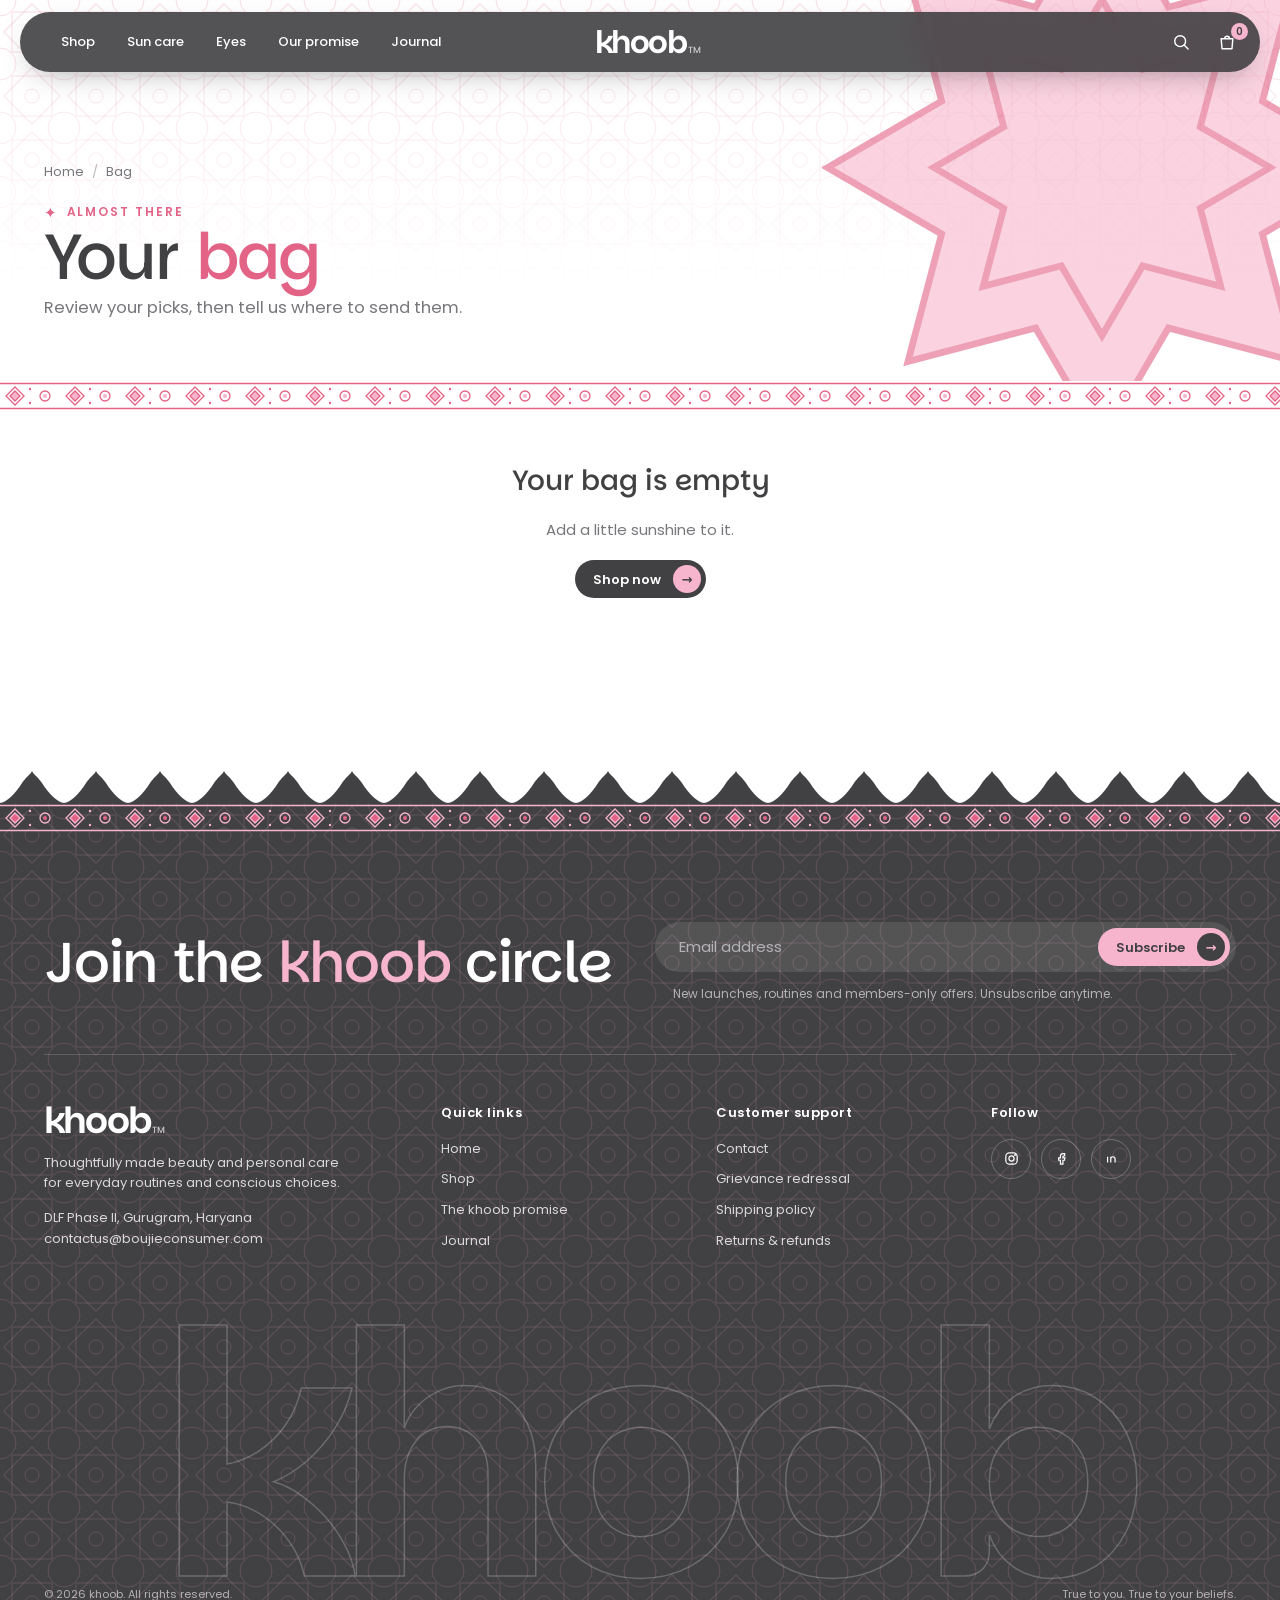
==== commit 16f4c833: "Restyle with Mughal design and new palette Palette: white, charcoal #414042, rose #E36386, blush #F7" ====
--- a/cart.html
+++ b/cart.html
@@ -2,14 +2,14 @@
 <html lang="en"><head><meta charset="utf-8"><meta name="viewport" content="width=device-width,initial-scale=1,viewport-fit=cover">
 <title>Your bag | khoob</title><meta name="description" content="Review your bag and check out.">
 <meta property="og:title" content="Your bag | khoob"><meta property="og:description" content="Review your bag and check out."><meta property="og:type" content="website">
-<meta name="theme-color" content="#002E6D">
-<link rel="icon" href="data:image/svg+xml,%3Csvg xmlns='http://www.w3.org/2000/svg' viewBox='0 0 64 64'%3E%3Ccircle cx='32' cy='32' r='32' fill='%23002E6D'/%3E%3Ctext x='32' y='44' font-size='38' font-family='Arial' font-weight='700' text-anchor='middle' fill='%23FFCD00'%3Ek%3C/text%3E%3C/svg%3E">
+<meta name="theme-color" content="#414042">
+<link rel="icon" href="data:image/svg+xml,%3Csvg xmlns='http://www.w3.org/2000/svg' viewBox='0 0 64 64'%3E%3Ccircle cx='32' cy='32' r='32' fill='%23414042'/%3E%3Ctext x='32' y='44' font-size='38' font-family='Arial' font-weight='700' text-anchor='middle' fill='%23F7B5CD'%3Ek%3C/text%3E%3C/svg%3E">
 <link rel="preconnect" href="https://fonts.googleapis.com"><link rel="preconnect" href="https://fonts.gstatic.com" crossorigin>
 <link rel="stylesheet" href="https://fonts.googleapis.com/css2?family=Parkinsans:wght@400;500;600;700&family=Poppins:wght@400;500;600&display=swap">
-<link rel="stylesheet" href="assets/css/site.css">
+<link rel="stylesheet" href="assets/css/site.css"><link rel="stylesheet" href="assets/css/mughal-assets.css"><link rel="stylesheet" href="assets/css/mughal.css">
 <script>(function(){var d=document.documentElement;d.classList.add("js");try{if(sessionStorage.getItem("kh_nav")){d.classList.add("cv-cover");sessionStorage.removeItem("kh_nav")}}catch(e){}setTimeout(function(){d.classList.remove("cv-cover")},4000)})()</script>
 <noscript><style>.js [data-r]{opacity:1!important;transform:none!important}.w>span{transform:none!important}.ri img{clip-path:none!important;transform:none!important}.wm span{transform:none!important}</style></noscript>
-</head><body><a class="sr" href="#main">Skip to content</a>
+</head><body><svg width="0" height="0" style="position:absolute" aria-hidden="true" focusable="false"><defs><clipPath id="mughal" clipPathUnits="objectBoundingBox"><path d="M0.0000 1.0000L0.0000 0.2800L0.0000 0.2800L0.0068 0.2815L0.0137 0.2829L0.0205 0.2843L0.0273 0.2856L0.0340 0.2868L0.0407 0.2878L0.0473 0.2886L0.0539 0.2893L0.0603 0.2897L0.0667 0.2899L0.0730 0.2898L0.0791 0.2895L0.0852 0.2888L0.0911 0.2879L0.0969 0.2866L0.1025 0.2850L0.1080 0.2831L0.1134 0.2808L0.1186 0.2783L0.1238 0.2754L0.1287 0.2721L0.1335 0.2686L0.1382 0.2648L0.1428 0.2607L0.1472 0.2563L0.1516 0.2517L0.1558 0.2469L0.1599 0.2419L0.1639 0.2367L0.1678 0.2313L0.1716 0.2258L0.1754 0.2202L0.1791 0.2146L0.1827 0.2089L0.1882 0.2074L0.1948 0.2087L0.2013 0.2100L0.2079 0.2112L0.2143 0.2123L0.2207 0.2132L0.2271 0.2140L0.2333 0.2146L0.2395 0.2149L0.2455 0.2151L0.2514 0.2149L0.2572 0.2146L0.2628 0.2139L0.2683 0.2129L0.2736 0.2116L0.2788 0.2100L0.2838 0.2081L0.2886 0.2058L0.2932 0.2033L0.2977 0.2004L0.3020 0.1972L0.3061 0.1937L0.3100 0.1899L0.3137 0.1859L0.3173 0.1816L0.3207 0.1770L0.3239 0.1722L0.3270 0.1672L0.3299 0.1621L0.3327 0.1568L0.3354 0.1513L0.3379 0.1458L0.3403 0.1402L0.3427 0.1346L0.3457 0.1303L0.3517 0.1313L0.3576 0.1323L0.3635 0.1332L0.3694 0.1340L0.3751 0.1347L0.3808 0.1352L0.3864 0.1355L0.3919 0.1356L0.3972 0.1354L0.4024 0.1350L0.4074 0.1344L0.4123 0.1335L0.4169 0.1323L0.4214 0.1308L0.4256 0.1290L0.4297 0.1269L0.4334 0.1245L0.4370 0.1218L0.4403 0.1188L0.4434 0.1155L0.4462 0.1119L0.4487 0.1081L0.4511 0.1040L0.4531 0.0997L0.4549 0.0952L0.4565 0.0905L0.4579 0.0856L0.4590 0.0805L0.4599 0.0753L0.4605 0.0700L0.4610 0.0646L0.4613 0.0592L0.4616 0.0539L0.4618 0.0487L0.4640 0.0457L0.4666 0.0431L0.4691 0.0405L0.4717 0.0379L0.4741 0.0352L0.4765 0.0326L0.4789 0.0299L0.4812 0.0272L0.4835 0.0245L0.4857 0.0217L0.4879 0.0189L0.4900 0.0160L0.4921 0.0131L0.4942 0.0101L0.4962 0.0070L0.4981 0.0038L0.5000 0.0000L0.5019 0.0038L0.5038 0.0070L0.5058 0.0101L0.5079 0.0131L0.5100 0.0160L0.5121 0.0189L0.5143 0.0217L0.5165 0.0245L0.5188 0.0272L0.5211 0.0299L0.5235 0.0326L0.5259 0.0352L0.5283 0.0379L0.5309 0.0405L0.5334 0.0431L0.5360 0.0457L0.5382 0.0487L0.5384 0.0539L0.5387 0.0592L0.5390 0.0646L0.5395 0.0700L0.5401 0.0753L0.5410 0.0805L0.5421 0.0856L0.5435 0.0905L0.5451 0.0952L0.5469 0.0997L0.5489 0.1040L0.5513 0.1081L0.5538 0.1119L0.5566 0.1155L0.5597 0.1188L0.5630 0.1218L0.5666 0.1245L0.5703 0.1269L0.5744 0.1290L0.5786 0.1308L0.5831 0.1323L0.5877 0.1335L0.5926 0.1344L0.5976 0.1350L0.6028 0.1354L0.6081 0.1356L0.6136 0.1355L0.6192 0.1352L0.6249 0.1347L0.6306 0.1340L0.6365 0.1332L0.6424 0.1323L0.6483 0.1313L0.6543 0.1303L0.6573 0.1346L0.6597 0.1402L0.6621 0.1458L0.6646 0.1513L0.6673 0.1568L0.6701 0.1621L0.6730 0.1672L0.6761 0.1722L0.6793 0.1770L0.6827 0.1816L0.6863 0.1859L0.6900 0.1899L0.6939 0.1937L0.6980 0.1972L0.7023 0.2004L0.7068 0.2033L0.7114 0.2058L0.7162 0.2081L0.7212 0.2100L0.7264 0.2116L0.7317 0.2129L0.7372 0.2139L0.7428 0.2146L0.7486 0.2149L0.7545 0.2151L0.7605 0.2149L0.7667 0.2146L0.7729 0.2140L0.7793 0.2132L0.7857 0.2123L0.7921 0.2112L0.7987 0.2100L0.8052 0.2087L0.8118 0.2074L0.8173 0.2089L0.8209 0.2146L0.8246 0.2202L0.8284 0.2258L0.8322 0.2313L0.8361 0.2367L0.8401 0.2419L0.8442 0.2469L0.8484 0.2517L0.8528 0.2563L0.8572 0.2607L0.8618 0.2648L0.8665 0.2686L0.8713 0.2721L0.8762 0.2754L0.8814 0.2783L0.8866 0.2808L0.8920 0.2831L0.8975 0.2850L0.9031 0.2866L0.9089 0.2879L0.9148 0.2888L0.9209 0.2895L0.9270 0.2898L0.9333 0.2899L0.9397 0.2897L0.9461 0.2893L0.9527 0.2886L0.9593 0.2878L0.9660 0.2868L0.9727 0.2856L0.9795 0.2843L0.9863 0.2829L0.9932 0.2815L1.0000 0.2800L1.0000 0.2800L1.0000 1.0000Z"/></clipPath><clipPath id="mughal-sm" clipPathUnits="objectBoundingBox"><path d="M0.0000 1.0000L0.0000 0.1500L0.0000 0.1500L0.0089 0.1514L0.0177 0.1528L0.0265 0.1542L0.0354 0.1555L0.0442 0.1566L0.0529 0.1577L0.0616 0.1586L0.0703 0.1593L0.0789 0.1598L0.0875 0.1601L0.0960 0.1602L0.1044 0.1600L0.1128 0.1596L0.1211 0.1589L0.1293 0.1580L0.1374 0.1567L0.1454 0.1552L0.1533 0.1533L0.1611 0.1512L0.1688 0.1488L0.1765 0.1462L0.1840 0.1432L0.1914 0.1400L0.1987 0.1366L0.2059 0.1329L0.2130 0.1290L0.2200 0.1249L0.2269 0.1206L0.2337 0.1161L0.2404 0.1116L0.2470 0.1069L0.2535 0.1021L0.2599 0.0973L0.2662 0.0924L0.2734 0.0912L0.2811 0.0925L0.2888 0.0938L0.2964 0.0949L0.3040 0.0960L0.3115 0.0969L0.3188 0.0977L0.3261 0.0983L0.3333 0.0987L0.3403 0.0990L0.3473 0.0989L0.3541 0.0987L0.3607 0.0982L0.3673 0.0974L0.3736 0.0964L0.3798 0.0950L0.3859 0.0934L0.3918 0.0915L0.3975 0.0893L0.4030 0.0868L0.4083 0.0841L0.4135 0.0811L0.4184 0.0778L0.4232 0.0742L0.4278 0.0705L0.4321 0.0665L0.4363 0.0623L0.4402 0.0580L0.4440 0.0535L0.4476 0.0488L0.4509 0.0440L0.4540 0.0391L0.4569 0.0342L0.4597 0.0293L0.4627 0.0252L0.4666 0.0231L0.4704 0.0210L0.4741 0.0189L0.4777 0.0167L0.4812 0.0146L0.4846 0.0124L0.4879 0.0101L0.4911 0.0078L0.4942 0.0054L0.4971 0.0029L0.5000 0.0000L0.5029 0.0029L0.5058 0.0054L0.5089 0.0078L0.5121 0.0101L0.5154 0.0124L0.5188 0.0146L0.5223 0.0167L0.5259 0.0189L0.5296 0.0210L0.5334 0.0231L0.5373 0.0252L0.5403 0.0293L0.5431 0.0342L0.5460 0.0391L0.5491 0.0440L0.5524 0.0488L0.5560 0.0535L0.5598 0.0580L0.5637 0.0623L0.5679 0.0665L0.5722 0.0705L0.5768 0.0742L0.5816 0.0778L0.5865 0.0811L0.5917 0.0841L0.5970 0.0868L0.6025 0.0893L0.6082 0.0915L0.6141 0.0934L0.6202 0.0950L0.6264 0.0964L0.6327 0.0974L0.6393 0.0982L0.6459 0.0987L0.6527 0.0989L0.6597 0.0990L0.6667 0.0987L0.6739 0.0983L0.6812 0.0977L0.6885 0.0969L0.6960 0.0960L0.7036 0.0949L0.7112 0.0938L0.7189 0.0925L0.7266 0.0912L0.7338 0.0924L0.7401 0.0973L0.7465 0.1021L0.7530 0.1069L0.7596 0.1116L0.7663 0.1161L0.7731 0.1206L0.7800 0.1249L0.7870 0.1290L0.7941 0.1329L0.8013 0.1366L0.8086 0.1400L0.8160 0.1432L0.8235 0.1462L0.8312 0.1488L0.8389 0.1512L0.8467 0.1533L0.8546 0.1552L0.8626 0.1567L0.8707 0.1580L0.8789 0.1589L0.8872 0.1596L0.8956 0.1600L0.9040 0.1602L0.9125 0.1601L0.9211 0.1598L0.9297 0.1593L0.9384 0.1586L0.9471 0.1577L0.9558 0.1566L0.9646 0.1555L0.9735 0.1542L0.9823 0.1528L0.9911 0.1514L1.0000 0.1500L1.0000 0.1500L1.0000 1.0000Z"/></clipPath></defs></svg><a class="sr" href="#main">Skip to content</a>
 <div class="cv" aria-hidden="true"><span></span><span></span><span></span><span></span><span></span><b>khoob<em>.</em></b></div>
 <div class="progress" aria-hidden="true"></div><div class="cur" aria-hidden="true"></div>
 <header class="hd"><nav aria-label="Main"><ul><li><a href="shop.html">Shop</a></li><li><a href="shop.html?cat=Sun%20care">Sun care</a></li><li><a href="shop.html?cat=Eyes">Eyes</a></li><li><a href="our-promise.html">Our promise</a></li><li><a href="journal.html">Journal</a></li></ul>
@@ -18,14 +18,14 @@
 <div class="rt"><button class="ib" data-search aria-label="Search products"><svg viewBox="0 0 24 24"><circle cx="11" cy="11" r="6.5"/><path d="M16 16l4.5 4.5"/></svg></button><button class="ib" data-cart aria-label="Open bag"><svg viewBox="0 0 24 24"><path d="M5 8h14l-1 12H6zM9 8a3 3 0 0 1 6 0"/></svg><span class="cnt">0</span></button></div></header>
 <div class="mnav" aria-label="Menu"><div><a class="big" href="index.html"><span style="--i:0">Home</span></a><a class="big" href="shop.html"><span style="--i:1">Shop</span></a><a class="big" href="shop.html?cat=Sun%20care"><span style="--i:2">Sun care</span></a><a class="big" href="shop.html?cat=Eyes"><span style="--i:3">Eyes</span></a><a class="big" href="shop.html?cat=Duos"><span style="--i:4">Duos</span></a><a class="big" href="our-promise.html"><span style="--i:5">Our promise</span></a><a class="big" href="journal.html"><span style="--i:6">Journal</span></a><a class="big" href="contact.html"><span style="--i:7">Contact</span></a></div>
 <div class="mf"><small>Halal beauty & personal care,<br>made in India.</small><small><a href="mailto:contactus@boujieconsumer.com">contactus@boujieconsumer.com</a></small></div></div>
-<div class="srch" role="dialog" aria-label="Search"><div class="sp"><form><svg viewBox="0 0 24 24"><circle cx="11" cy="11" r="6.5"/><path d="M16 16l4.5 4.5"/></svg><input type="search" placeholder="Search sunscreen, kajal, duos…" aria-label="Search products" autocomplete="off"><button type="button" class="xb" data-close aria-label="Close search"><svg viewBox="0 0 24 24"><path d="M5 5l14 14M19 5L5 19"/></svg></button></form><div class="sres"></div><div class="chipsrow"><span class="muted">Browse:</span><a href="shop.html?cat=Sun%20care">Sun care</a><a href="shop.html?cat=Eyes">Eyes</a><a href="shop.html?cat=Duos">Duos</a></div></div></div><main id="main"><section class="pgh"><div class="blob a" data-speed="-.06" aria-hidden="true"></div><div class="wrap" style="position:relative;z-index:2"><div class="crumb"><a href="index.html">Home</a><i>/</i><span>Bag</span></div><span class="eyebrow" style="margin-top:22px">Almost there</span><h1 class="h-lg" data-split>Your <em>bag</em></h1><p class="lead" data-r style="--d:.25s">Review your picks, then tell us where to send them.</p></div></section>
+<div class="srch" role="dialog" aria-label="Search"><div class="sp"><form><svg viewBox="0 0 24 24"><circle cx="11" cy="11" r="6.5"/><path d="M16 16l4.5 4.5"/></svg><input type="search" placeholder="Search sunscreen, kajal, duos…" aria-label="Search products" autocomplete="off"><button type="button" class="xb" data-close aria-label="Close search"><svg viewBox="0 0 24 24"><path d="M5 5l14 14M19 5L5 19"/></svg></button></form><div class="sres"></div><div class="chipsrow"><span class="muted">Browse:</span><a href="shop.html?cat=Sun%20care">Sun care</a><a href="shop.html?cat=Eyes">Eyes</a><a href="shop.html?cat=Duos">Duos</a></div></div></div><main id="main"><section class="pgh"><div class="blob a" data-speed="-.06" aria-hidden="true"></div><div class="wrap" style="position:relative;z-index:2"><div class="crumb"><a href="index.html">Home</a><i>/</i><span>Bag</span></div><span class="eyebrow" style="margin-top:22px">Almost there</span><h1 class="h-lg" data-split>Your <em>bag</em></h1><p class="lead" data-r style="--d:.25s">Review your picks, then tell us where to send them.</p></div></section><div class="rugband" aria-hidden="true"></div>
 <section class="wrap" style="padding-bottom:20px" data-cartpage>
 <div id="cartempty" class="empty" hidden><div class="big">Your bag is empty</div><p>Add a little sunshine to it.</p><a class="btn navy sm" href="shop.html" >Shop now <i>→</i></a></div>
 <div class="co" id="cartfull" hidden><div><div class="free"><b id="cartfree"></b></div><p class="free-t" id="cartfreet"></p><div class="cl" id="cartlines"></div></div>
-<div class="box"><h3>Order summary</h3><div class="sum" id="cartsum" style="border:0;padding:0"></div>
+<div class="box rug"><h3>Order summary</h3><div class="sum" id="cartsum" style="border:0;padding:0"></div>
 <form id="checkout" class="form" style="margin-top:22px"><div class="fld"><input id="cn" name="n" required placeholder=" " autocomplete="name"><label for="cn">Full name</label></div><div class="fld"><input id="ce" name="e" type="email" required placeholder=" " autocomplete="email"><label for="ce">Email</label></div><div class="fld"><input id="ca" name="a" required placeholder=" " autocomplete="street-address"><label for="ca">Address</label></div>
 <div class="two"><div class="fld"><input id="cc" name="c" required placeholder=" " autocomplete="address-level2"><label for="cc">City</label></div><div class="fld"><input id="cp" name="p" required pattern="[0-9]{6}" inputmode="numeric" placeholder=" " autocomplete="postal-code"><label for="cp">PIN code</label></div></div>
-<p class="note">Online payment is not connected yet, so this places a demo order only.</p><button class="btn navy block">Place order <i>→</i></button></form></div></div></section></main><footer class="ft"><div class="wrap">
+<p class="note">Online payment is not connected yet, so this places a demo order only.</p><button class="btn navy block">Place order <i>→</i></button></form></div></div></section></main><div class="arcade" aria-hidden="true"></div><footer class="ft"><div class="rugband dk" aria-hidden="true"></div><div class="wrap">
 <div class="ft-top"><h2 class="h-lg" data-split>Join the <em>khoob</em> circle</h2>
 <div><form class="nl" data-toast-form="Thanks, you’re on the list"><input required type="email" placeholder="Email address" aria-label="Email address"><button class="btn sm">Subscribe <i>→</i></button></form><p class="ft-note">New launches, routines and members-only offers. Unsubscribe anytime.</p></div></div>
 <div class="fcols"><div><div class="logo">khoob<sup>TM</sup></div><p>Thoughtfully made beauty and personal care for everyday routines and conscious choices.</p><p>DLF Phase II, Gurugram, Haryana<br><a href="mailto:contactus@boujieconsumer.com" style="display:inline;background:none">contactus@boujieconsumer.com</a></p></div>
--- a/assets/css/site.css
+++ b/assets/css/site.css
@@ -3,14 +3,14 @@
    Brand tokens, layout, components, and the motion system.
    ========================================================================== */
 :root{
-  --navy:#002E6D;--pink:#E81F76;--gold:#FFCD00;--cyan:#00C1DE;--green:#00B189;
-  --bg:#F7F3EC;--bg2:#FBD9E5;--card:#fff;--ink:#2a2a35;--muted:#6b6a75;--line:#e6ded2;
-  --deep:#002E6D;--on-deep:#fff;--on-deep-muted:#c9d6ef;--accent-ink:#E81F76;--price:#002E6D;
+  --navy:#414042;--pink:#E36386;--gold:#F7B5CD;--cyan:#F7B5CD;--green:#E36386;
+  --bg:#FFFFFF;--bg2:#FBE3EC;--card:#FDF3F7;--ink:#414042;--muted:#77767a;--line:#EBD3DC;
+  --deep:#414042;--on-deep:#fff;--on-deep-muted:#d9d7da;--accent-ink:#E36386;--price:#414042;
   --display:"Parkinsans","Poppins",system-ui,sans-serif;--body:"Poppins",system-ui,sans-serif;
   --ease:cubic-bezier(.22,1,.36,1);--ease-io:cubic-bezier(.65,0,.35,1);
-  --pad:clamp(16px,4vw,44px);--max:1280px;color-scheme:light dark;
+  --pad:clamp(16px,4vw,44px);--max:1280px;color-scheme:light;
 }
-@media(prefers-color-scheme:dark){:root{--bg:#00183a;--bg2:#0a2f66;--card:#0a2f66;--ink:#f6f3f4;--muted:#aab8d4;--line:#1b4380;--deep:#06285a;--price:#FFCD00;--accent-ink:#ff5c9f}}
+
 *{box-sizing:border-box}
 html{scroll-behavior:smooth;-webkit-text-size-adjust:100%}
 html{overflow-x:clip}
@@ -28,8 +28,8 @@
 .muted{color:var(--muted)}
 .sr{position:absolute;width:1px;height:1px;overflow:hidden;clip:rect(0 0 0 0);white-space:nowrap}
 .eyebrow{display:inline-flex;align-items:center;gap:10px;font:600 12px/1 var(--body);letter-spacing:.16em;text-transform:uppercase;color:var(--accent-ink)}
-.eyebrow::before{content:"";width:8px;height:8px;border-radius:50%;background:var(--gold);box-shadow:0 0 0 0 rgba(255,205,0,.7);animation:pulse 2.4s infinite}
-@keyframes pulse{70%{box-shadow:0 0 0 10px rgba(255,205,0,0)}100%{box-shadow:0 0 0 0 rgba(255,205,0,0)}}
+.eyebrow::before{content:"";width:8px;height:8px;border-radius:50%;background:var(--gold);box-shadow:0 0 0 0 rgba(247,181,205,.7);animation:pulse 2.4s infinite}
+@keyframes pulse{70%{box-shadow:0 0 0 10px rgba(247,181,205,0)}100%{box-shadow:0 0 0 0 rgba(247,181,205,0)}}
 .h-xl{font-size:clamp(46px,7.6vw,118px);line-height:.94;letter-spacing:-.045em}
 .h-lg{font-size:clamp(34px,5vw,68px);line-height:1}
 .h-md{font-size:clamp(26px,3.4vw,44px);line-height:1.05}
@@ -55,7 +55,7 @@
 .cv{position:fixed;inset:0;z-index:300;display:none;pointer-events:none}
 .js .cv{display:grid;grid-template-columns:repeat(5,1fr)}
 .cv span{background:var(--navy);transform:scaleY(0);transform-origin:bottom;transition:transform .7s var(--ease-io)}
-.cv span:nth-child(2){background:#0a3b82}.cv span:nth-child(4){background:#0a3b82}
+.cv span:nth-child(2){background:#5a595c}.cv span:nth-child(4){background:#5a595c}
 .cv span:nth-child(1){transition-delay:0s}.cv span:nth-child(2){transition-delay:.05s}.cv span:nth-child(3){transition-delay:.1s}.cv span:nth-child(4){transition-delay:.15s}.cv span:nth-child(5){transition-delay:.2s}
 .cv b{position:fixed;left:50%;top:50%;translate:-50% -50%;font:600 clamp(48px,9vw,110px)/1 var(--display);letter-spacing:-.05em;color:#fff;opacity:0;transition:opacity .4s;pointer-events:none}
 .cv b em{color:var(--gold)}
@@ -69,11 +69,11 @@
 .cur{position:fixed;left:0;top:0;z-index:250;pointer-events:none;width:12px;height:12px;margin:-6px 0 0 -6px;border-radius:50%;background:var(--pink);display:none;place-items:center;font:600 11px/1 var(--body);color:#fff;letter-spacing:.08em;text-transform:uppercase;transition:width .35s var(--ease),height .35s var(--ease),margin .35s var(--ease),background .3s,opacity .3s}
 @media(hover:hover) and (pointer:fine){.js .cur{display:grid}}
 .cur.big{width:78px;height:78px;margin:-39px 0 0 -39px;background:var(--gold);color:var(--navy)}
-.cur.link{width:44px;height:44px;margin:-22px 0 0 -22px;background:rgba(232,31,118,.22);mix-blend-mode:multiply}
+.cur.link{width:44px;height:44px;margin:-22px 0 0 -22px;background:rgba(227,99,134,.22);mix-blend-mode:multiply}
 .cur.off{opacity:0}
 
 /* ---------- Header ---------- */
-.hd{position:fixed;z-index:100;top:12px;left:50%;width:min(1240px,calc(100% - 24px));translate:-50% 0;background:rgba(0,46,109,.9);-webkit-backdrop-filter:blur(14px) saturate(1.3);backdrop-filter:blur(14px) saturate(1.3);color:#fff;border-radius:999px;display:grid;grid-template-columns:1fr auto 1fr;align-items:center;gap:12px;padding:9px 12px 9px 28px;transition:transform .6s var(--ease),background .4s,box-shadow .4s;box-shadow:0 10px 30px -14px rgba(0,24,58,.5)}
+.hd{position:fixed;z-index:100;top:12px;left:50%;width:min(1240px,calc(100% - 24px));translate:-50% 0;background:rgba(65,64,66,.9);-webkit-backdrop-filter:blur(14px) saturate(1.3);backdrop-filter:blur(14px) saturate(1.3);color:#fff;border-radius:999px;display:grid;grid-template-columns:1fr auto 1fr;align-items:center;gap:12px;padding:9px 12px 9px 28px;transition:transform .6s var(--ease),background .4s,box-shadow .4s;box-shadow:0 10px 30px -14px rgba(40,39,41,.5)}
 .hd.hide{transform:translateY(-140%)}
 .hd ul{display:flex;gap:6px;list-style:none;margin:0;padding:0;font-size:13px;font-weight:500}
 .hd ul a{position:relative;display:block;padding:8px 13px;border-radius:99px;transition:background .3s,color .3s}
@@ -97,9 +97,9 @@
 .mnav .mf{display:flex;justify-content:space-between;gap:20px;flex-wrap:wrap}
 
 /* ---------- Search overlay ---------- */
-.srch{position:fixed;inset:0;z-index:140;background:rgba(0,24,58,.55);-webkit-backdrop-filter:blur(8px);backdrop-filter:blur(8px);opacity:0;visibility:hidden;transition:opacity .4s,visibility .4s;display:flex;justify-content:center;align-items:flex-start;padding:80px 12px 12px}
+.srch{position:fixed;inset:0;z-index:140;background:rgba(40,39,41,.55);-webkit-backdrop-filter:blur(8px);backdrop-filter:blur(8px);opacity:0;visibility:hidden;transition:opacity .4s,visibility .4s;display:flex;justify-content:center;align-items:flex-start;padding:80px 12px 12px}
 .srch.on{opacity:1;visibility:visible}
-.sp{width:min(720px,100%);background:var(--bg);border-radius:28px;padding:22px;transform:translateY(-30px) scale(.97);transition:transform .6s var(--ease);max-height:calc(100vh - 100px);overflow:auto}
+.sp{width:min(720px,100%);background:var(--bg);border-radius:10px;padding:22px;transform:translateY(-30px) scale(.97);transition:transform .6s var(--ease);max-height:calc(100vh - 100px);overflow:auto}
 .srch.on .sp{transform:none}
 .sp form{display:flex;align-items:center;gap:12px;border-bottom:2px solid var(--ink);padding-bottom:12px}
 .sp svg{width:22px;height:22px;stroke:var(--ink);fill:none;stroke-width:1.8;flex:none}
@@ -153,14 +153,14 @@
 .hero-note{display:flex;align-items:center;gap:12px;margin-top:44px;font-size:13px;color:var(--muted)}
 .hero-note b{display:inline-grid;place-items:center;background:var(--gold);color:var(--navy);border-radius:99px;padding:6px 14px;font-weight:600;font-size:12px;letter-spacing:.04em}
 .hero-art{position:relative;justify-self:center;width:min(100%,470px)}
-.arch{position:relative;aspect-ratio:4/5.3;border-radius:999px 999px 30px 30px;overflow:hidden;background:var(--bg2);box-shadow:0 40px 80px -40px rgba(0,46,109,.55)}
+.arch{position:relative;aspect-ratio:4/5.3;border-radius:999px 999px 30px 30px;overflow:hidden;background:var(--bg2);box-shadow:0 40px 80px -40px rgba(65,64,66,.55)}
 .sl{position:absolute;inset:0;clip-path:inset(100% 0 0 0);z-index:1}
 .sl.prev{clip-path:inset(0);z-index:1}
 .sl.on{clip-path:inset(0);z-index:2;transition:clip-path 1.2s var(--ease-io)}
 .sl img{width:100%;height:100%;object-fit:cover}
 .sl.on img{animation:kb 8s ease-out both}
 @keyframes kb{from{transform:scale(1.25)}to{transform:scale(1)}}
-.cap{position:absolute;left:16px;right:16px;bottom:16px;z-index:3;background:rgba(255,255,255,.82);-webkit-backdrop-filter:blur(12px);backdrop-filter:blur(12px);border-radius:22px;padding:14px 14px 14px 20px;display:flex;justify-content:space-between;align-items:center;gap:12px;color:#002E6D;transform:translateY(130%);transition:transform .9s var(--ease) .5s}
+.cap{position:absolute;left:16px;right:16px;bottom:16px;z-index:3;background:rgba(255,255,255,.82);-webkit-backdrop-filter:blur(12px);backdrop-filter:blur(12px);border-radius:8px;padding:14px 14px 14px 20px;display:flex;justify-content:space-between;align-items:center;gap:12px;color:#414042;transform:translateY(130%);transition:transform .9s var(--ease) .5s}
 .sl.on .cap{transform:none}
 .cap small{display:block;font-size:11px;color:#6b6a75;letter-spacing:.06em;text-transform:uppercase}.cap b{font:500 17px/1.2 var(--display);letter-spacing:-.02em;display:block}
 .cap .go{width:42px;height:42px;border-radius:50%;background:var(--navy);color:#fff;display:grid;place-items:center;flex:none;transition:transform .5s var(--ease),background .3s}
@@ -173,9 +173,9 @@
 .hero-ctl button.on b{animation:fill var(--dur,6s) linear forwards}
 .hero-ctl button.done b{width:100%}
 @keyframes fill{to{width:100%}}
-.fl{position:absolute;z-index:4;background:var(--card);color:var(--ink);border-radius:20px;padding:12px 16px;box-shadow:0 20px 40px -20px rgba(0,46,109,.55);display:flex;gap:10px;align-items:center;font-size:12px;line-height:1.25;animation:float 6s ease-in-out infinite}
+.fl{position:absolute;z-index:4;background:var(--card);color:var(--ink);border-radius:10px;padding:12px 16px;box-shadow:0 20px 40px -20px rgba(65,64,66,.55);display:flex;gap:10px;align-items:center;font-size:12px;line-height:1.25;animation:float 6s ease-in-out infinite}
 .fl b{font:600 22px/1 var(--display);color:var(--navy);letter-spacing:-.04em;display:block}
-@media(prefers-color-scheme:dark){.fl b{color:var(--gold)}}
+
 .fl.f1{left:-34px;top:30%}.fl.f2{right:-26px;top:56%;animation-delay:-2s;animation-duration:7s}
 @keyframes float{50%{transform:translateY(-14px)}}
 .seal{position:absolute;z-index:5;width:122px;height:122px;right:-30px;top:-34px}
@@ -224,12 +224,12 @@
 .ritual{position:relative;height:330vh;background:var(--bg2);margin-top:0}
 .ritual-in{position:sticky;top:0;height:100svh;overflow:hidden;display:grid;grid-template-columns:minmax(0,.9fr) minmax(0,1.1fr);gap:clamp(30px,6vw,100px);align-items:center;padding-top:60px}
 .rstage{position:relative;justify-self:center;width:min(100%,440px)}
-.rarch{position:relative;aspect-ratio:4/5.2;max-height:70svh;border-radius:999px 999px 30px 30px;overflow:hidden;background:var(--bg);box-shadow:0 40px 80px -40px rgba(0,46,109,.5)}
+.rarch{position:relative;aspect-ratio:4/5.2;max-height:70svh;border-radius:999px 999px 30px 30px;overflow:hidden;background:var(--bg);box-shadow:0 40px 80px -40px rgba(65,64,66,.5)}
 .rarch .sl{clip-path:inset(0 0 100% 0)}.rarch .sl.prev{clip-path:inset(0)}.rarch .sl.on{clip-path:inset(0);transition:clip-path 1s var(--ease-io)}
 .rnum{position:absolute;right:-20px;bottom:-34px;z-index:4;font:600 clamp(100px,14vw,200px)/1 var(--display);letter-spacing:-.08em;color:var(--navy);-webkit-text-stroke:0;pointer-events:none;mix-blend-mode:normal}
 .rnum{line-height:1}.rnum span{display:block;height:1em;overflow:hidden}
 .rnum b{display:block;height:1em;transition:transform .9s var(--ease);font-weight:600;color:var(--pink)}
-@media(prefers-color-scheme:dark){.rnum b{color:var(--gold)}}
+
 .rtext .h-lg{margin:18px 0 38px}
 .rsteps{display:grid;gap:0;border-top:1px solid var(--line)}
 .rstep{display:grid;grid-template-columns:54px 1fr;gap:6px 18px;padding:22px 0;border-bottom:1px solid var(--line);opacity:.35;transition:opacity .6s var(--ease)}
@@ -248,7 +248,7 @@
 .stats .h-lg em{color:var(--gold)}
 .stats .lead{color:var(--on-deep-muted)}
 .sgrid{display:grid;grid-template-columns:repeat(4,1fr);gap:16px;margin-top:clamp(36px,5vw,64px)}
-.stat{padding:30px 22px 26px;border-radius:24px;background:rgba(255,255,255,.07);position:relative;overflow:hidden;transition:transform .6s var(--ease),background .4s}
+.stat{padding:30px 22px 26px;border-radius:4px;background:rgba(255,255,255,.07);position:relative;overflow:hidden;transition:transform .6s var(--ease),background .4s}
 .stat:hover{transform:translateY(-8px);background:rgba(255,255,255,.12)}
 .stat::before{content:"";position:absolute;left:0;top:0;height:5px;width:100%;background:var(--c,var(--gold));transform:scaleX(0);transform-origin:left;transition:transform 1.2s var(--ease) .3s}
 .stat.in::before{transform:none}
@@ -262,7 +262,7 @@
 /* ---------- Promise grid ---------- */
 .pgrid{display:grid;grid-template-columns:repeat(3,1fr);gap:clamp(12px,1.6vw,22px)}
 @media(max-width:900px){.pgrid{grid-template-columns:1fr 1fr}}@media(max-width:560px){.pgrid{grid-template-columns:1fr}}
-.pc{position:relative;isolation:isolate;overflow:hidden;background:var(--card);border-radius:26px;padding:30px 28px 34px;min-height:260px;display:flex;flex-direction:column;justify-content:space-between;transition:color .6s var(--ease)}
+.pc{position:relative;isolation:isolate;overflow:hidden;background:var(--card);border-radius:4px;padding:30px 28px 34px;min-height:260px;display:flex;flex-direction:column;justify-content:space-between;transition:color .6s var(--ease)}
 .pc::before{content:"";position:absolute;inset:0;z-index:-1;background:var(--navy);clip-path:circle(0 at var(--mx,100%) var(--my,0%));transition:clip-path .9s var(--ease)}
 .pc:hover::before{clip-path:circle(150% at var(--mx,100%) var(--my,0%))}
 .pc:hover{color:#fff}.pc:hover p{color:var(--on-deep-muted)}
@@ -274,12 +274,12 @@
 .pc .no{position:absolute;right:22px;top:22px;font:500 13px var(--display);color:var(--muted)}.pc:hover .no{color:var(--gold)}
 
 /* ---------- Bundle banner ---------- */
-.bnd{position:relative;overflow:hidden;background:var(--gold);color:var(--navy);border-radius:clamp(28px,4vw,56px);padding:clamp(34px,6vw,80px);display:grid;grid-template-columns:1.2fr .8fr;gap:30px;align-items:center}
-.bnd .h-lg{margin:18px 0 18px}.bnd p{max-width:440px;margin-bottom:28px;color:#3a3a2e}
+.bnd{position:relative;overflow:hidden;background:var(--gold);color:var(--navy);border-radius:4px;padding:clamp(34px,6vw,80px);display:grid;grid-template-columns:1.2fr .8fr;gap:30px;align-items:center}
+.bnd .h-lg{margin:18px 0 18px}.bnd p{max-width:440px;margin-bottom:28px;color:#5a595c}
 .bnd em{color:var(--pink)}
 .bnd .pct{position:absolute;right:-2vw;top:-4vw;font:600 clamp(160px,26vw,380px)/1 var(--display);letter-spacing:-.09em;color:rgba(255,255,255,.35);pointer-events:none;user-select:none}
 .bnd .stack{position:relative;height:clamp(240px,30vw,380px)}
-.bnd .stack .ri{position:absolute;width:52%;aspect-ratio:3/4;border-radius:22px;box-shadow:0 30px 50px -24px rgba(0,24,58,.6)}
+.bnd .stack .ri{position:absolute;width:52%;aspect-ratio:3/4;border-radius:22px;box-shadow:0 30px 50px -24px rgba(40,39,41,.6)}
 .bnd .stack .ri:nth-child(1){left:2%;top:10%;rotate:-8deg}.bnd .stack .ri:nth-child(2){right:2%;top:0;rotate:7deg}
 .bnd .stack img{width:100%;height:100%;object-fit:cover}
 @media(max-width:800px){.bnd{grid-template-columns:1fr}.bnd .stack{height:260px}}
@@ -287,7 +287,7 @@
 /* ---------- Posts ---------- */
 .posts{display:grid;grid-template-columns:repeat(3,1fr);gap:clamp(16px,2.4vw,32px)}
 @media(max-width:820px){.posts{grid-template-columns:1fr}}
-.post .pi{aspect-ratio:4/3;border-radius:24px;margin-bottom:18px;background:var(--bg2)}
+.post .pi{aspect-ratio:4/3;border-radius:6px;margin-bottom:18px;background:var(--bg2)}
 .post .pi img{width:100%;height:100%;object-fit:cover;transition:transform 1.2s var(--ease)}
 .post:hover .pi img{transform:scale(1.08) rotate(.6deg)}
 .post .tag{display:inline-block;font:600 11px/1 var(--body);letter-spacing:.12em;text-transform:uppercase;color:var(--accent-ink)}
@@ -298,14 +298,14 @@
 @media(max-width:820px){.posts.feature{grid-template-columns:1fr}}
 
 /* ---------- Footer ---------- */
-.ft{background:var(--deep);color:var(--on-deep-muted);position:relative;overflow:hidden;margin-top:clamp(60px,8vw,110px);border-radius:clamp(28px,4vw,56px) clamp(28px,4vw,56px) 0 0}
+.ft{background:var(--deep);color:var(--on-deep-muted);position:relative;overflow:hidden;margin-top:clamp(60px,8vw,110px);border-radius:0}
 .ft-top{display:grid;grid-template-columns:1fr 1fr;gap:30px;align-items:center;padding-block:clamp(50px,7vw,90px) 50px;border-bottom:1px solid rgba(255,255,255,.16)}
 .ft h2{color:#fff;font-size:clamp(32px,4.4vw,60px);line-height:1}.ft h2 em{color:var(--gold)}
 .nl{display:flex;gap:6px;background:rgba(255,255,255,.1);border-radius:99px;padding:6px;transition:box-shadow .3s}
 .nl:focus-within{box-shadow:0 0 0 2px var(--gold)}
 .nl input{flex:1;min-width:0;background:none;border:0;color:#fff;padding:0 18px;outline:0}
-.nl input::placeholder{color:#9db0d3}
-.ft-note{font-size:12px;margin:12px 18px 0;color:#9db0d3}
+.nl input::placeholder{color:#b4b2b6}
+.ft-note{font-size:12px;margin:12px 18px 0;color:#b4b2b6}
 .fcols{display:grid;grid-template-columns:1.5fr 1fr 1fr 1fr;gap:30px;padding-block:48px;font-size:13px}
 .fcols h4{margin:0 0 16px;color:#fff;font:600 13px var(--body);letter-spacing:.04em}
 .fcols a{display:block;margin-bottom:10px;width:max-content;background:linear-gradient(var(--gold),var(--gold)) 0 100%/0 1px no-repeat;transition:background-size .4s var(--ease),color .3s}
@@ -318,13 +318,13 @@
 .wm span{display:inline-block;transform:translateY(105%);transition:transform 1.4s var(--ease),color .6s,-webkit-text-stroke-color .6s;transition-delay:calc(var(--i)*90ms)}
 .wm.in span{transform:none}
 .wm span:hover{color:var(--gold);-webkit-text-stroke-color:var(--gold)}
-.legal{display:flex;justify-content:space-between;gap:12px;flex-wrap:wrap;font-size:11px;color:#9db0d3;padding-bottom:26px}
+.legal{display:flex;justify-content:space-between;gap:12px;flex-wrap:wrap;font-size:11px;color:#b4b2b6;padding-bottom:26px}
 @media(max-width:860px){.ft-top{grid-template-columns:1fr}.fcols{grid-template-columns:1fr 1fr}}
 
 /* ---------- Drawer ---------- */
-.scrim{position:fixed;inset:0;background:rgba(0,24,58,.55);-webkit-backdrop-filter:blur(4px);backdrop-filter:blur(4px);opacity:0;visibility:hidden;transition:opacity .5s,visibility .5s;z-index:160}
+.scrim{position:fixed;inset:0;background:rgba(40,39,41,.55);-webkit-backdrop-filter:blur(4px);backdrop-filter:blur(4px);opacity:0;visibility:hidden;transition:opacity .5s,visibility .5s;z-index:160}
 .scrim.on{opacity:1;visibility:visible}
-.drawer{position:fixed;top:10px;right:10px;bottom:10px;width:min(440px,calc(100% - 20px));background:var(--bg);border-radius:28px;z-index:170;transform:translateX(110%);transition:transform .8s var(--ease);display:flex;flex-direction:column;padding:22px;visibility:hidden}
+.drawer{position:fixed;top:10px;right:10px;bottom:10px;width:min(440px,calc(100% - 20px));background:var(--bg);border-radius:12px;z-index:170;transform:translateX(110%);transition:transform .8s var(--ease);display:flex;flex-direction:column;padding:22px;visibility:hidden}
 .drawer.on{transform:none;visibility:visible}
 .dh{display:flex;justify-content:space-between;align-items:center;margin-bottom:16px}.dh h3{font-size:30px}
 .xb{width:40px;height:40px;border-radius:50%;border:1.5px solid var(--line);display:grid;place-items:center;transition:transform .5s var(--ease),background .3s,color .3s}
@@ -333,7 +333,7 @@
 .free{height:8px;background:var(--line);border-radius:9px;overflow:hidden}.free b{display:block;height:100%;width:0;background:linear-gradient(90deg,var(--pink),var(--gold));border-radius:9px;transition:width .9s var(--ease)}
 .free-t{font-size:12px;color:var(--muted);margin:10px 0 16px}
 .lines{flex:1;overflow:auto;display:grid;gap:10px;align-content:start;padding-right:2px}
-.line{display:grid;grid-template-columns:72px 1fr auto;gap:14px;align-items:center;background:var(--card);border-radius:20px;padding:10px;opacity:0;transform:translateX(30px)}
+.line{display:grid;grid-template-columns:72px 1fr auto;gap:14px;align-items:center;background:var(--card);border-radius:8px;padding:10px;opacity:0;transform:translateX(30px)}
 .drawer.on .line{animation:lineIn .7s var(--ease) forwards;animation-delay:calc(.3s + var(--i)*80ms)}
 @keyframes lineIn{to{opacity:1;transform:none}}
 .line img{width:72px;height:72px;object-fit:cover;border-radius:14px}
@@ -345,7 +345,7 @@
 .sum{border-top:1px solid var(--line);padding-top:16px;display:grid;gap:8px;margin-top:14px}.sum div{display:flex;justify-content:space-between}.sum .tot{font:600 18px var(--display)}.sum .disc{color:var(--green)}
 .empty{text-align:center;padding:50px 10px;color:var(--muted);display:grid;gap:18px;justify-items:center}
 .empty .big{font:500 28px var(--display);color:var(--ink)}
-.toast{position:fixed;left:50%;bottom:calc(env(safe-area-inset-bottom,0px) + 24px);transform:translate(-50%,calc(100% + 60px));visibility:hidden;background:var(--navy);color:#fff;padding:12px 14px 12px 22px;border-radius:99px;font-size:13px;z-index:200;display:flex;align-items:center;gap:14px;transition:transform .7s var(--ease),visibility .7s;box-shadow:0 20px 40px -16px rgba(0,24,58,.6)}
+.toast{position:fixed;left:50%;bottom:calc(env(safe-area-inset-bottom,0px) + 24px);transform:translate(-50%,calc(100% + 60px));visibility:hidden;background:var(--navy);color:#fff;padding:12px 14px 12px 22px;border-radius:99px;font-size:13px;z-index:200;display:flex;align-items:center;gap:14px;transition:transform .7s var(--ease),visibility .7s;box-shadow:0 20px 40px -16px rgba(40,39,41,.6)}
 .toast.on{transform:translate(-50%,0);visibility:visible}
 .toast a{background:var(--gold);color:var(--navy);font-weight:600;border-radius:99px;padding:7px 14px;font-size:12px}
 .fly{position:fixed;z-index:210;border-radius:50%;object-fit:cover;pointer-events:none;box-shadow:0 10px 24px rgba(0,0,0,.3)}
@@ -371,9 +371,9 @@
 .pp{display:grid;grid-template-columns:minmax(0,1.05fr) minmax(0,.95fr);gap:clamp(28px,5vw,84px);padding:clamp(110px,15vh,140px) 0 50px;align-items:start}
 .gal{display:grid;grid-template-columns:86px minmax(0,1fr);gap:14px;position:sticky;top:96px}
 .thumbs{display:grid;gap:10px;align-content:start}
-.th{aspect-ratio:4/5;border-radius:16px;overflow:hidden;border:2px solid transparent;opacity:.55;transition:opacity .35s,border-color .35s,transform .5s var(--ease);background:var(--bg2)}
+.th{aspect-ratio:4/5;border-radius:8px;overflow:hidden;border:2px solid transparent;opacity:.55;transition:opacity .35s,border-color .35s,transform .5s var(--ease);background:var(--bg2)}
 .th img{width:100%;height:100%;object-fit:cover}.th:hover{opacity:1;transform:translateX(3px)}.th.on{opacity:1;border-color:var(--navy)}
-@media(prefers-color-scheme:dark){.th.on{border-color:var(--gold)}}
+
 .stage{position:relative;aspect-ratio:4/5;border-radius:30px;overflow:hidden;background:var(--bg2);cursor:zoom-in;touch-action:pan-y}
 .gi{position:absolute;inset:0;clip-path:var(--cp,inset(0 0 0 100%));z-index:1}
 .gi.prev{clip-path:inset(0)}.gi.on{clip-path:inset(0);z-index:2;transition:clip-path 1s var(--ease-io)}
@@ -393,7 +393,7 @@
 .save{font-size:13px;color:var(--green);font-weight:500}
 .pinfo .desc{font-size:16px;color:var(--muted);max-width:520px}
 .perks{list-style:none;padding:0;margin:26px 0;display:grid;grid-template-columns:1fr 1fr;gap:10px}
-.perks li{display:flex;gap:12px;align-items:center;background:var(--card);border-radius:18px;padding:14px 16px;font-size:13.5px;line-height:1.3;transition:transform .5s var(--ease)}
+.perks li{display:flex;gap:12px;align-items:center;background:var(--card);border-radius:6px;padding:14px 16px;font-size:13.5px;line-height:1.3;transition:transform .5s var(--ease)}
 .perks li:hover{transform:translateY(-4px)}
 .perks li i{width:34px;height:34px;border-radius:50%;background:var(--gold);color:var(--navy);display:grid;place-items:center;flex:none}
 .perks li svg{width:16px;height:16px;stroke:currentColor;fill:none;stroke-width:2.4;stroke-linecap:round;stroke-linejoin:round}
@@ -403,13 +403,13 @@
 .buy .btn.main{flex:1;min-width:220px;justify-content:space-between;padding:7px 7px 7px 28px;font-size:15px}
 .buy .btn.main i{width:44px;height:44px}
 .buy2{margin-top:12px}
-.hint{display:grid;gap:10px;margin-top:26px;padding:18px 20px;border-radius:22px;background:var(--card);font-size:13px}
+.hint{display:grid;gap:10px;margin-top:26px;padding:18px 20px;border-radius:6px;background:var(--card);font-size:13px}
 .hint b{color:var(--accent-ink)}
 .hint .free{height:6px}
 .assure{display:grid;grid-template-columns:repeat(3,1fr);gap:10px;margin-top:22px;text-align:center;font-size:12px}
-.assure div{padding:14px 6px;border-radius:18px;border:1.5px dashed var(--line);display:grid;gap:8px;justify-items:center;line-height:1.25}
+.assure div{padding:14px 6px;border-radius:6px;border:1.5px dashed var(--line);display:grid;gap:8px;justify-items:center;line-height:1.25}
 .assure svg{width:24px;height:24px;stroke:var(--navy);fill:none;stroke-width:1.5;stroke-linecap:round;stroke-linejoin:round}
-@media(prefers-color-scheme:dark){.assure svg{stroke:var(--gold)}}
+
 .acc{margin-top:28px;border-top:1px solid var(--line)}
 .acc-i{border-bottom:1px solid var(--line)}
 .acc-h{width:100%;display:flex;justify-content:space-between;align-items:center;padding:20px 0;font:500 18px var(--display);letter-spacing:-.02em;text-align:left}
@@ -421,13 +421,13 @@
 .acc-b>div{overflow:hidden}.acc-b p,.acc-b ul{color:var(--muted);padding-bottom:22px;font-size:14px;margin:0}.acc-b ul{padding-left:18px;display:grid;gap:6px}
 .acc-b a{color:var(--accent-ink);text-decoration:underline;text-underline-offset:3px}
 @media(max-width:900px){.pp{grid-template-columns:1fr;padding-top:100px}.gal{position:static;grid-template-columns:1fr}.thumbs{grid-template-columns:repeat(5,64px);order:2;gap:8px}.stage{border-radius:24px}}
-.sbar{position:fixed;left:50%;bottom:14px;translate:-50% 0;width:min(760px,calc(100% - 20px));z-index:90;background:var(--navy);color:#fff;border-radius:99px;padding:8px 8px 8px 10px;display:flex;align-items:center;gap:14px;transform:translateY(160%);transition:transform .8s var(--ease);box-shadow:0 20px 50px -16px rgba(0,24,58,.7)}
+.sbar{position:fixed;left:50%;bottom:14px;translate:-50% 0;width:min(760px,calc(100% - 20px));z-index:90;background:var(--navy);color:#fff;border-radius:99px;padding:8px 8px 8px 10px;display:flex;align-items:center;gap:14px;transform:translateY(160%);transition:transform .8s var(--ease);box-shadow:0 20px 50px -16px rgba(40,39,41,.7)}
 .sbar.on{transform:none}
 .sbar img{width:46px;height:46px;border-radius:50%;object-fit:cover}
 .sbar .n{flex:1;min-width:0;font:500 15px var(--display);white-space:nowrap;overflow:hidden;text-overflow:ellipsis}.sbar .n small{display:block;font:400 12px var(--body);color:var(--on-deep-muted)}
 .sbar .btn{--bgc:var(--gold)}
 @media(max-width:520px){.sbar .n small{display:none}}
-.hls{background:var(--deep);color:var(--on-deep);border-radius:clamp(28px,4vw,56px);padding:clamp(34px,5vw,70px);display:grid;grid-template-columns:repeat(4,1fr);gap:24px}
+.hls{background:var(--deep);color:var(--on-deep);border-radius:4px;padding:clamp(34px,5vw,70px);display:grid;grid-template-columns:repeat(4,1fr);gap:24px}
 .hls div{border-left:1.5px solid rgba(255,255,255,.2);padding-left:20px}
 .hls b{display:block;font:500 clamp(34px,5vw,72px)/1 var(--display);letter-spacing:-.05em;color:var(--gold)}
 .hls span{display:block;margin-top:12px;font-size:13px;color:var(--on-deep-muted)}
@@ -444,7 +444,7 @@
 .split h2{margin:16px 0 20px}.split p{color:var(--muted);max-width:500px}.split p+p{margin-top:14px}
 .ticks{list-style:none;padding:0;margin:22px 0 30px;display:grid;gap:12px;font-size:14px}
 .ticks li{display:flex;gap:12px;align-items:center}
-.ticks li::before{content:"";width:22px;height:22px;border-radius:50%;flex:none;background:var(--gold) url("data:image/svg+xml,%3Csvg xmlns='http://www.w3.org/2000/svg' viewBox='0 0 24 24' fill='none' stroke='%23002E6D' stroke-width='3.4' stroke-linecap='round' stroke-linejoin='round'%3E%3Cpath d='M6 12.5l4 4 8-9'/%3E%3C/svg%3E") center/12px no-repeat}
+.ticks li::before{content:"";width:22px;height:22px;border-radius:50%;flex:none;background:var(--gold) url("data:image/svg+xml,%3Csvg xmlns='http://www.w3.org/2000/svg' viewBox='0 0 24 24' fill='none' stroke='%23414042' stroke-width='3.4' stroke-linecap='round' stroke-linejoin='round'%3E%3Cpath d='M6 12.5l4 4 8-9'/%3E%3C/svg%3E") center/12px no-repeat}
 .cta{text-align:center;display:grid;justify-items:center;gap:26px}
 .cta .h-lg{max-width:900px}
 
@@ -452,15 +452,15 @@
 .form{display:grid;gap:14px}
 .form .two{display:grid;grid-template-columns:1fr 1fr;gap:14px}@media(max-width:560px){.form .two{grid-template-columns:1fr}}
 .fld{position:relative}
-.fld input,.fld textarea,.fld select{width:100%;background:var(--card);border:1.5px solid var(--line);border-radius:18px;padding:24px 18px 10px;outline:0;transition:border-color .3s,box-shadow .3s}
+.fld input,.fld textarea,.fld select{width:100%;background:var(--card);border:1.5px solid var(--line);border-radius:8px;padding:24px 18px 10px;outline:0;transition:border-color .3s,box-shadow .3s}
 .fld textarea{resize:vertical;min-height:140px}
 .fld label{position:absolute;left:19px;top:17px;font-size:14px;color:var(--muted);pointer-events:none;transition:transform .4s var(--ease),font-size .4s var(--ease),color .3s;transform-origin:left top}
-.fld input:focus,.fld textarea:focus{border-color:var(--navy);box-shadow:0 0 0 4px rgba(0,46,109,.12)}
+.fld input:focus,.fld textarea:focus{border-color:var(--navy);box-shadow:0 0 0 4px rgba(65,64,66,.12)}
 .fld input:focus+label,.fld input:not(:placeholder-shown)+label,.fld textarea:focus+label,.fld textarea:not(:placeholder-shown)+label{transform:translateY(-10px) scale(.78);color:var(--pink)}
 .cgrid{display:grid;grid-template-columns:1.2fr .8fr;gap:clamp(24px,5vw,80px);align-items:start}
 @media(max-width:860px){.cgrid{grid-template-columns:1fr}}
 .cinfo{display:grid;gap:14px}
-.cinfo .c{background:var(--card);border-radius:24px;padding:24px;display:flex;gap:16px;align-items:flex-start;transition:transform .5s var(--ease)}
+.cinfo .c{background:var(--card);border-radius:6px;padding:24px;display:flex;gap:16px;align-items:flex-start;transition:transform .5s var(--ease)}
 .cinfo .c:hover{transform:translateY(-5px)}
 .cinfo .c i{width:46px;height:46px;border-radius:50%;background:var(--gold);color:var(--navy);display:grid;place-items:center;flex:none}
 .cinfo svg{width:20px;height:20px;stroke:currentColor;fill:none;stroke-width:1.7;stroke-linecap:round;stroke-linejoin:round}
@@ -473,7 +473,7 @@
 .cl{display:grid;gap:12px}
 .cl .line{opacity:1;transform:none;animation:none!important;grid-template-columns:96px 1fr auto;padding:14px;border-radius:24px}
 .cl .line img{width:96px;height:96px;border-radius:18px}
-.box{background:var(--card);border-radius:28px;padding:clamp(20px,3vw,34px);position:sticky;top:100px}
+.box{background:var(--card);border-radius:4px;padding:clamp(40px,4.4vw,56px);position:sticky;top:100px}
 .box h3{font-size:28px;margin-bottom:18px}
 .note{font-size:12px;color:var(--muted);margin:4px 0 6px}
 .done{text-align:center;padding:60px 0 20px;display:grid;justify-items:center;gap:20px}
--- a/assets/css/mughal-assets.css
+++ b/assets/css/mughal-assets.css
@@ -0,0 +1,9 @@
+/* Mughal layer: jaali lattice, carpet borders, cusped arches, ogee arcade. Generated by tools/mughal.js */
+:root{
+ --jaali:url("data:image/svg+xml,%3Csvg%20xmlns%3D%22http%3A%2F%2Fwww.w3.org%2F2000%2Fsvg%22%20viewBox%3D%220%200%2064%2064%22%20width%3D%2264%22%20height%3D%2264%22%3E%3Cg%20fill%3D%22none%22%20stroke%3D%22%23E36386%22%20stroke-opacity%3D%220.22%22%20stroke-width%3D%221%22%3E%3Crect%20x%3D%2212%22%20y%3D%2212%22%20width%3D%2240%22%20height%3D%2240%22%2F%3E%3Crect%20x%3D%2212%22%20y%3D%2212%22%20width%3D%2240%22%20height%3D%2240%22%20transform%3D%22rotate(45%2032%2032)%22%2F%3E%3Ccircle%20cx%3D%2232%22%20cy%3D%2232%22%20r%3D%227%22%2F%3E%3Ccircle%20cx%3D%220%22%20cy%3D%220%22%20r%3D%2216%22%2F%3E%3Ccircle%20cx%3D%2264%22%20cy%3D%220%22%20r%3D%2216%22%2F%3E%3Ccircle%20cx%3D%220%22%20cy%3D%2264%22%20r%3D%2216%22%2F%3E%3Ccircle%20cx%3D%2264%22%20cy%3D%2264%22%20r%3D%2216%22%2F%3E%3C%2Fg%3E%3C%2Fsvg%3E");--jaali-dk:url("data:image/svg+xml,%3Csvg%20xmlns%3D%22http%3A%2F%2Fwww.w3.org%2F2000%2Fsvg%22%20viewBox%3D%220%200%2064%2064%22%20width%3D%2264%22%20height%3D%2264%22%3E%3Cg%20fill%3D%22none%22%20stroke%3D%22%23F7B5CD%22%20stroke-opacity%3D%220.16%22%20stroke-width%3D%221%22%3E%3Crect%20x%3D%2212%22%20y%3D%2212%22%20width%3D%2240%22%20height%3D%2240%22%2F%3E%3Crect%20x%3D%2212%22%20y%3D%2212%22%20width%3D%2240%22%20height%3D%2240%22%20transform%3D%22rotate(45%2032%2032)%22%2F%3E%3Ccircle%20cx%3D%2232%22%20cy%3D%2232%22%20r%3D%227%22%2F%3E%3Ccircle%20cx%3D%220%22%20cy%3D%220%22%20r%3D%2216%22%2F%3E%3Ccircle%20cx%3D%2264%22%20cy%3D%220%22%20r%3D%2216%22%2F%3E%3Ccircle%20cx%3D%220%22%20cy%3D%2264%22%20r%3D%2216%22%2F%3E%3Ccircle%20cx%3D%2264%22%20cy%3D%2264%22%20r%3D%2216%22%2F%3E%3C%2Fg%3E%3C%2Fsvg%3E");
+ --rugband:url("data:image/svg+xml,%3Csvg%20xmlns%3D%22http%3A%2F%2Fwww.w3.org%2F2000%2Fsvg%22%20viewBox%3D%220%200%2060%2030%22%20width%3D%2260%22%20height%3D%2230%22%3E%3Cg%20fill%3D%22none%22%20stroke%3D%22%23E36386%22%20stroke-width%3D%221.3%22%3E%3Cpath%20d%3D%22M0%202.5H60M0%2027.5H60%22%2F%3E%3Cpath%20d%3D%22M15%206l9%209-9%209-9-9z%22%2F%3E%3Cpath%20d%3D%22M15%2010l5%205-5%205-5-5z%22%20fill%3D%22%23F7B5CD%22%2F%3E%3Ccircle%20cx%3D%2245%22%20cy%3D%2215%22%20r%3D%225%22%2F%3E%3C%2Fg%3E%3Ccircle%20cx%3D%2245%22%20cy%3D%2215%22%20r%3D%222%22%20fill%3D%22%23F7B5CD%22%2F%3E%3Cg%20fill%3D%22%23E36386%22%3E%3Ccircle%20cx%3D%2230%22%20cy%3D%228%22%20r%3D%221.2%22%2F%3E%3Ccircle%20cx%3D%2230%22%20cy%3D%2222%22%20r%3D%221.2%22%2F%3E%3C%2Fg%3E%3C%2Fsvg%3E");--rugband-dk:url("data:image/svg+xml,%3Csvg%20xmlns%3D%22http%3A%2F%2Fwww.w3.org%2F2000%2Fsvg%22%20viewBox%3D%220%200%2060%2030%22%20width%3D%2260%22%20height%3D%2230%22%3E%3Cg%20fill%3D%22none%22%20stroke%3D%22%23F7B5CD%22%20stroke-width%3D%221.3%22%3E%3Cpath%20d%3D%22M0%202.5H60M0%2027.5H60%22%2F%3E%3Cpath%20d%3D%22M15%206l9%209-9%209-9-9z%22%2F%3E%3Cpath%20d%3D%22M15%2010l5%205-5%205-5-5z%22%20fill%3D%22%23E36386%22%2F%3E%3Ccircle%20cx%3D%2245%22%20cy%3D%2215%22%20r%3D%225%22%2F%3E%3C%2Fg%3E%3Ccircle%20cx%3D%2245%22%20cy%3D%2215%22%20r%3D%222%22%20fill%3D%22%23E36386%22%2F%3E%3Cg%20fill%3D%22%23F7B5CD%22%3E%3Ccircle%20cx%3D%2230%22%20cy%3D%228%22%20r%3D%221.2%22%2F%3E%3Ccircle%20cx%3D%2230%22%20cy%3D%2222%22%20r%3D%221.2%22%2F%3E%3C%2Fg%3E%3C%2Fsvg%3E");
+ --arcade:url("data:image/svg+xml,%3Csvg%20xmlns%3D%22http%3A%2F%2Fwww.w3.org%2F2000%2Fsvg%22%20viewBox%3D%220%200%2064%2032%22%20width%3D%2264%22%20height%3D%2232%22%3E%3Cpath%20d%3D%22M0%2032C6%2032%2016%2022%2022%2012%2026%206%2030%204%2032%200%2034%204%2038%206%2042%2012%2048%2022%2058%2032%2064%2032Z%22%20fill%3D%22%23414042%22%2F%3E%3C%2Fsvg%3E");
+ --star-blush:url("data:image/svg+xml,%3Csvg%20xmlns%3D%22http%3A%2F%2Fwww.w3.org%2F2000%2Fsvg%22%20viewBox%3D%220%200%20100%20100%22%3E%3Cpolygon%20points%3D%2250.00%2C1.00%2061.86%2C21.36%2084.65%2C15.35%2078.64%2C38.14%2099.00%2C50.00%2078.64%2C61.86%2084.65%2C84.65%2061.86%2C78.64%2050.00%2C99.00%2038.14%2C78.64%2015.35%2C84.65%2021.36%2C61.86%201.00%2C50.00%2021.36%2C38.14%2015.35%2C15.35%2038.14%2C21.36%22%20fill%3D%22%23F7B5CD%22%20stroke%3D%22%23E36386%22%20stroke-width%3D%221.2%22%2F%3E%3Cpolygon%20points%3D%2250.00%2C20.00%2057.27%2C32.45%2071.21%2C28.79%2067.55%2C42.73%2080.00%2C50.00%2067.55%2C57.27%2071.21%2C71.21%2057.27%2C67.55%2050.00%2C80.00%2042.73%2C67.55%2028.79%2C71.21%2032.45%2C57.27%2020.00%2C50.00%2032.45%2C42.73%2028.79%2C28.79%2042.73%2C32.45%22%20fill%3D%22none%22%20stroke%3D%22%23E36386%22%20stroke-width%3D%221.2%22%2F%3E%3C%2Fsvg%3E");--star-line:url("data:image/svg+xml,%3Csvg%20xmlns%3D%22http%3A%2F%2Fwww.w3.org%2F2000%2Fsvg%22%20viewBox%3D%220%200%20100%20100%22%3E%3Cpolygon%20points%3D%2250.00%2C1.00%2061.86%2C21.36%2084.65%2C15.35%2078.64%2C38.14%2099.00%2C50.00%2078.64%2C61.86%2084.65%2C84.65%2061.86%2C78.64%2050.00%2C99.00%2038.14%2C78.64%2015.35%2C84.65%2021.36%2C61.86%201.00%2C50.00%2021.36%2C38.14%2015.35%2C15.35%2038.14%2C21.36%22%20fill%3D%22none%22%20stroke%3D%22%23E36386%22%20stroke-width%3D%221.2%22%2F%3E%3Cpolygon%20points%3D%2250.00%2C20.00%2057.27%2C32.45%2071.21%2C28.79%2067.55%2C42.73%2080.00%2C50.00%2067.55%2C57.27%2071.21%2C71.21%2057.27%2C67.55%2050.00%2C80.00%2042.73%2C67.55%2028.79%2C71.21%2032.45%2C57.27%2020.00%2C50.00%2032.45%2C42.73%2028.79%2C28.79%2042.73%2C32.45%22%20fill%3D%22none%22%20stroke%3D%22%23E36386%22%20stroke-width%3D%221.2%22%2F%3E%3C%2Fsvg%3E");
+ --ctl:url("data:image/svg+xml,%3Csvg%20xmlns%3D%22http%3A%2F%2Fwww.w3.org%2F2000%2Fsvg%22%20viewBox%3D%220%200%2046%2046%22%20width%3D%2246%22%20height%3D%2246%22%3E%3Cg%20transform%3D%22%22%3E%3Cg%20fill%3D%22none%22%20stroke%3D%22%23E36386%22%20stroke-width%3D%221.4%22%3E%3Cpath%20d%3D%22M2%2044V2H44%22%2F%3E%3Cpath%20d%3D%22M9%2044V9H44%22%20stroke-opacity%3D%22.45%22%2F%3E%3Cpath%20d%3D%22M14%2031A17%2017%200%200%201%2031%2014%22%2F%3E%3C%2Fg%3E%3Cpolygon%20points%3D%2222.00%2C15.50%2023.22%2C19.04%2026.60%2C17.40%2024.96%2C20.78%2028.50%2C22.00%2024.96%2C23.22%2026.60%2C26.60%2023.22%2C24.96%2022.00%2C28.50%2020.78%2C24.96%2017.40%2C26.60%2019.04%2C23.22%2015.50%2C22.00%2019.04%2C20.78%2017.40%2C17.40%2020.78%2C19.04%22%20fill%3D%22%23F7B5CD%22%20stroke%3D%22%23E36386%22%20stroke-width%3D%221%22%2F%3E%3C%2Fg%3E%3C%2Fsvg%3E");--ctr:url("data:image/svg+xml,%3Csvg%20xmlns%3D%22http%3A%2F%2Fwww.w3.org%2F2000%2Fsvg%22%20viewBox%3D%220%200%2046%2046%22%20width%3D%2246%22%20height%3D%2246%22%3E%3Cg%20transform%3D%22translate(46%200)%20scale(-1%201)%22%3E%3Cg%20fill%3D%22none%22%20stroke%3D%22%23E36386%22%20stroke-width%3D%221.4%22%3E%3Cpath%20d%3D%22M2%2044V2H44%22%2F%3E%3Cpath%20d%3D%22M9%2044V9H44%22%20stroke-opacity%3D%22.45%22%2F%3E%3Cpath%20d%3D%22M14%2031A17%2017%200%200%201%2031%2014%22%2F%3E%3C%2Fg%3E%3Cpolygon%20points%3D%2222.00%2C15.50%2023.22%2C19.04%2026.60%2C17.40%2024.96%2C20.78%2028.50%2C22.00%2024.96%2C23.22%2026.60%2C26.60%2023.22%2C24.96%2022.00%2C28.50%2020.78%2C24.96%2017.40%2C26.60%2019.04%2C23.22%2015.50%2C22.00%2019.04%2C20.78%2017.40%2C17.40%2020.78%2C19.04%22%20fill%3D%22%23F7B5CD%22%20stroke%3D%22%23E36386%22%20stroke-width%3D%221%22%2F%3E%3C%2Fg%3E%3C%2Fsvg%3E");--cbl:url("data:image/svg+xml,%3Csvg%20xmlns%3D%22http%3A%2F%2Fwww.w3.org%2F2000%2Fsvg%22%20viewBox%3D%220%200%2046%2046%22%20width%3D%2246%22%20height%3D%2246%22%3E%3Cg%20transform%3D%22%20translate(0%2046)%20scale(1%20-1)%22%3E%3Cg%20fill%3D%22none%22%20stroke%3D%22%23E36386%22%20stroke-width%3D%221.4%22%3E%3Cpath%20d%3D%22M2%2044V2H44%22%2F%3E%3Cpath%20d%3D%22M9%2044V9H44%22%20stroke-opacity%3D%22.45%22%2F%3E%3Cpath%20d%3D%22M14%2031A17%2017%200%200%201%2031%2014%22%2F%3E%3C%2Fg%3E%3Cpolygon%20points%3D%2222.00%2C15.50%2023.22%2C19.04%2026.60%2C17.40%2024.96%2C20.78%2028.50%2C22.00%2024.96%2C23.22%2026.60%2C26.60%2023.22%2C24.96%2022.00%2C28.50%2020.78%2C24.96%2017.40%2C26.60%2019.04%2C23.22%2015.50%2C22.00%2019.04%2C20.78%2017.40%2C17.40%2020.78%2C19.04%22%20fill%3D%22%23F7B5CD%22%20stroke%3D%22%23E36386%22%20stroke-width%3D%221%22%2F%3E%3C%2Fg%3E%3C%2Fsvg%3E");--cbr:url("data:image/svg+xml,%3Csvg%20xmlns%3D%22http%3A%2F%2Fwww.w3.org%2F2000%2Fsvg%22%20viewBox%3D%220%200%2046%2046%22%20width%3D%2246%22%20height%3D%2246%22%3E%3Cg%20transform%3D%22translate(46%200)%20scale(-1%201)%20translate(0%2046)%20scale(1%20-1)%22%3E%3Cg%20fill%3D%22none%22%20stroke%3D%22%23E36386%22%20stroke-width%3D%221.4%22%3E%3Cpath%20d%3D%22M2%2044V2H44%22%2F%3E%3Cpath%20d%3D%22M9%2044V9H44%22%20stroke-opacity%3D%22.45%22%2F%3E%3Cpath%20d%3D%22M14%2031A17%2017%200%200%201%2031%2014%22%2F%3E%3C%2Fg%3E%3Cpolygon%20points%3D%2222.00%2C15.50%2023.22%2C19.04%2026.60%2C17.40%2024.96%2C20.78%2028.50%2C22.00%2024.96%2C23.22%2026.60%2C26.60%2023.22%2C24.96%2022.00%2C28.50%2020.78%2C24.96%2017.40%2C26.60%2019.04%2C23.22%2015.50%2C22.00%2019.04%2C20.78%2017.40%2C17.40%2020.78%2C19.04%22%20fill%3D%22%23F7B5CD%22%20stroke%3D%22%23E36386%22%20stroke-width%3D%221%22%2F%3E%3C%2Fg%3E%3C%2Fsvg%3E");
+ --dtl:url("data:image/svg+xml,%3Csvg%20xmlns%3D%22http%3A%2F%2Fwww.w3.org%2F2000%2Fsvg%22%20viewBox%3D%220%200%2046%2046%22%20width%3D%2246%22%20height%3D%2246%22%3E%3Cg%20transform%3D%22%22%3E%3Cg%20fill%3D%22none%22%20stroke%3D%22%23F7B5CD%22%20stroke-width%3D%221.4%22%3E%3Cpath%20d%3D%22M2%2044V2H44%22%2F%3E%3Cpath%20d%3D%22M9%2044V9H44%22%20stroke-opacity%3D%22.45%22%2F%3E%3Cpath%20d%3D%22M14%2031A17%2017%200%200%201%2031%2014%22%2F%3E%3C%2Fg%3E%3Cpolygon%20points%3D%2222.00%2C15.50%2023.22%2C19.04%2026.60%2C17.40%2024.96%2C20.78%2028.50%2C22.00%2024.96%2C23.22%2026.60%2C26.60%2023.22%2C24.96%2022.00%2C28.50%2020.78%2C24.96%2017.40%2C26.60%2019.04%2C23.22%2015.50%2C22.00%2019.04%2C20.78%2017.40%2C17.40%2020.78%2C19.04%22%20fill%3D%22%23E36386%22%20stroke%3D%22%23F7B5CD%22%20stroke-width%3D%221%22%2F%3E%3C%2Fg%3E%3C%2Fsvg%3E");--dtr:url("data:image/svg+xml,%3Csvg%20xmlns%3D%22http%3A%2F%2Fwww.w3.org%2F2000%2Fsvg%22%20viewBox%3D%220%200%2046%2046%22%20width%3D%2246%22%20height%3D%2246%22%3E%3Cg%20transform%3D%22translate(46%200)%20scale(-1%201)%22%3E%3Cg%20fill%3D%22none%22%20stroke%3D%22%23F7B5CD%22%20stroke-width%3D%221.4%22%3E%3Cpath%20d%3D%22M2%2044V2H44%22%2F%3E%3Cpath%20d%3D%22M9%2044V9H44%22%20stroke-opacity%3D%22.45%22%2F%3E%3Cpath%20d%3D%22M14%2031A17%2017%200%200%201%2031%2014%22%2F%3E%3C%2Fg%3E%3Cpolygon%20points%3D%2222.00%2C15.50%2023.22%2C19.04%2026.60%2C17.40%2024.96%2C20.78%2028.50%2C22.00%2024.96%2C23.22%2026.60%2C26.60%2023.22%2C24.96%2022.00%2C28.50%2020.78%2C24.96%2017.40%2C26.60%2019.04%2C23.22%2015.50%2C22.00%2019.04%2C20.78%2017.40%2C17.40%2020.78%2C19.04%22%20fill%3D%22%23E36386%22%20stroke%3D%22%23F7B5CD%22%20stroke-width%3D%221%22%2F%3E%3C%2Fg%3E%3C%2Fsvg%3E");--dbl:url("data:image/svg+xml,%3Csvg%20xmlns%3D%22http%3A%2F%2Fwww.w3.org%2F2000%2Fsvg%22%20viewBox%3D%220%200%2046%2046%22%20width%3D%2246%22%20height%3D%2246%22%3E%3Cg%20transform%3D%22%20translate(0%2046)%20scale(1%20-1)%22%3E%3Cg%20fill%3D%22none%22%20stroke%3D%22%23F7B5CD%22%20stroke-width%3D%221.4%22%3E%3Cpath%20d%3D%22M2%2044V2H44%22%2F%3E%3Cpath%20d%3D%22M9%2044V9H44%22%20stroke-opacity%3D%22.45%22%2F%3E%3Cpath%20d%3D%22M14%2031A17%2017%200%200%201%2031%2014%22%2F%3E%3C%2Fg%3E%3Cpolygon%20points%3D%2222.00%2C15.50%2023.22%2C19.04%2026.60%2C17.40%2024.96%2C20.78%2028.50%2C22.00%2024.96%2C23.22%2026.60%2C26.60%2023.22%2C24.96%2022.00%2C28.50%2020.78%2C24.96%2017.40%2C26.60%2019.04%2C23.22%2015.50%2C22.00%2019.04%2C20.78%2017.40%2C17.40%2020.78%2C19.04%22%20fill%3D%22%23E36386%22%20stroke%3D%22%23F7B5CD%22%20stroke-width%3D%221%22%2F%3E%3C%2Fg%3E%3C%2Fsvg%3E");--dbr:url("data:image/svg+xml,%3Csvg%20xmlns%3D%22http%3A%2F%2Fwww.w3.org%2F2000%2Fsvg%22%20viewBox%3D%220%200%2046%2046%22%20width%3D%2246%22%20height%3D%2246%22%3E%3Cg%20transform%3D%22translate(46%200)%20scale(-1%201)%20translate(0%2046)%20scale(1%20-1)%22%3E%3Cg%20fill%3D%22none%22%20stroke%3D%22%23F7B5CD%22%20stroke-width%3D%221.4%22%3E%3Cpath%20d%3D%22M2%2044V2H44%22%2F%3E%3Cpath%20d%3D%22M9%2044V9H44%22%20stroke-opacity%3D%22.45%22%2F%3E%3Cpath%20d%3D%22M14%2031A17%2017%200%200%201%2031%2014%22%2F%3E%3C%2Fg%3E%3Cpolygon%20points%3D%2222.00%2C15.50%2023.22%2C19.04%2026.60%2C17.40%2024.96%2C20.78%2028.50%2C22.00%2024.96%2C23.22%2026.60%2C26.60%2023.22%2C24.96%2022.00%2C28.50%2020.78%2C24.96%2017.40%2C26.60%2019.04%2C23.22%2015.50%2C22.00%2019.04%2C20.78%2017.40%2C17.40%2020.78%2C19.04%22%20fill%3D%22%23E36386%22%20stroke%3D%22%23F7B5CD%22%20stroke-width%3D%221%22%2F%3E%3C%2Fg%3E%3C%2Fsvg%3E");
+}
--- a/assets/css/mughal.css
+++ b/assets/css/mughal.css
@@ -0,0 +1,59 @@
+/* ==========================================================================
+   Mughal layer — cusped arches, carpet (rug) borders, jaali lattice,
+   ogee arcade and khatam stars. Loaded after site.css.
+   ========================================================================== */
+/* Cusped-arch frames (mehrab): image sits inside a multifoil arch with a rose inlay ring */
+.arch,.rarch{border-radius:0;box-shadow:none;clip-path:url(#mughal)}
+.frame{position:relative;isolation:isolate}
+.frame::before,.frame::after{content:"";position:absolute;pointer-events:none;clip-path:url(#mughal)}
+.frame::before{inset:-20px;background:var(--pink);z-index:-2}
+.frame::after{inset:-12px;background:var(--bg);z-index:-1}
+.ritual .frame::after{background:var(--bg2)}
+.hero-art{width:min(calc(100% - 40px),470px)}
+.rstage{width:min(calc(100% - 40px),440px)}
+.story .frame,.split .frame{max-width:420px;width:calc(100% - 40px);justify-self:center}
+.story .arch,.split .arch{max-width:none;width:100%}
+.card .im{border-radius:0;clip-path:url(#mughal-sm)}
+.card .badge,.stage .badge{top:19%;left:12px}
+.stage{border-radius:0;clip-path:url(#mughal-sm)}
+.bnd .stack .ri{clip-path:url(#mughal-sm);box-shadow:none}
+.pc .ic,.cinfo .c i{border-radius:0;clip-path:polygon(50% 0,63% 13%,87% 13%,87% 37%,100% 50%,87% 63%,87% 87%,63% 87%,50% 100%,37% 87%,13% 87%,13% 63%,0 50%,13% 37%,13% 13%,37% 13%)}
+.perks li i{border-radius:0;clip-path:polygon(50% 0,63% 13%,87% 13%,87% 37%,100% 50%,87% 63%,87% 87%,63% 87%,50% 100%,37% 87%,13% 87%,13% 63%,0 50%,13% 37%,13% 13%,37% 13%)}
+
+/* Carpet panels: double border with medallion corners */
+.rug{position:relative;--rl:var(--pink);--cs:46px}
+.rug::before{content:"";position:absolute;inset:12px;pointer-events:none;background:var(--ctl) 0 0/var(--cs) no-repeat,var(--ctr) 100% 0/var(--cs) no-repeat,var(--cbl) 0 100%/var(--cs) no-repeat,var(--cbr) 100% 100%/var(--cs) no-repeat}
+.rug::after{content:"";position:absolute;inset:13.4px;border:1.4px solid var(--rl);pointer-events:none;opacity:.9}
+.rug.dk{--rl:var(--gold);--ctl:var(--dtl);--ctr:var(--dtr);--cbl:var(--dbl);--cbr:var(--dbr)}
+.bnd{padding:clamp(56px,6vw,92px)}
+.hls{padding:clamp(56px,5vw,80px)}
+.box{padding:clamp(44px,4.4vw,60px)}
+@media(max-width:700px){.rug{--cs:34px}.bnd{padding:50px 38px}.hls{padding:50px 36px}.box{padding:40px 30px}}
+.pc{border:1px solid var(--line)}
+.pc::after{content:"";position:absolute;inset:8px;border:1px solid var(--line);pointer-events:none;transition:border-color .5s}
+.pc:hover::after{border-color:rgba(247,181,205,.55)}
+.pc:hover{border-color:var(--navy)}
+
+/* Carpet border band + ogee arcade */
+.rugband{height:30px;background:var(--rugband) repeat-x 0 50%/60px 30px;animation:rugmove 10s linear infinite}
+.rugband.dk{background-image:var(--rugband-dk)}
+@keyframes rugmove{to{background-position:-60px 50%}}
+.arcade{height:32px;background:var(--arcade) repeat-x 0 100%/64px 32px;margin-top:clamp(60px,8vw,110px)}
+.arcade.s{margin-top:0}.arcade.on-blush{background-color:var(--bg2)}
+.ft{margin-top:0;border-radius:0;background-image:var(--jaali-dk)}
+.ft>.rugband{margin-top:0}
+
+/* Jaali lattice backgrounds */
+.hero::before,.pgh::before{content:"";position:absolute;inset:0;background:var(--jaali);-webkit-mask-image:linear-gradient(180deg,#000 8%,transparent 78%);mask-image:linear-gradient(180deg,#000 8%,transparent 78%);pointer-events:none}
+.ritual{background-image:var(--jaali)}
+.stats{background-image:var(--jaali-dk)}
+
+/* Khatam (8-pointed star) replaces the organic blobs */
+.blob{border-radius:0!important;filter:none;background-color:transparent;background-repeat:no-repeat;background-position:center;background-size:contain;animation:spin 120s linear infinite}
+.blob.a,.blob.b,.blob.c{background-color:transparent!important}
+.blob.a{background-image:var(--star-blush);opacity:.6}
+.blob.b{background-image:var(--star-line);opacity:.4;animation-duration:80s;animation-direction:reverse}
+.blob.c{background-image:var(--star-blush);opacity:.8;animation-duration:50s}
+.eyebrow::before{content:"✦";width:auto;height:auto;border-radius:0;background:none;box-shadow:none;animation:none;color:var(--pink);font-size:15px;letter-spacing:0}
+.prow .now{color:var(--pink)}
+.mq-track span.o{-webkit-text-stroke-color:var(--pink)}
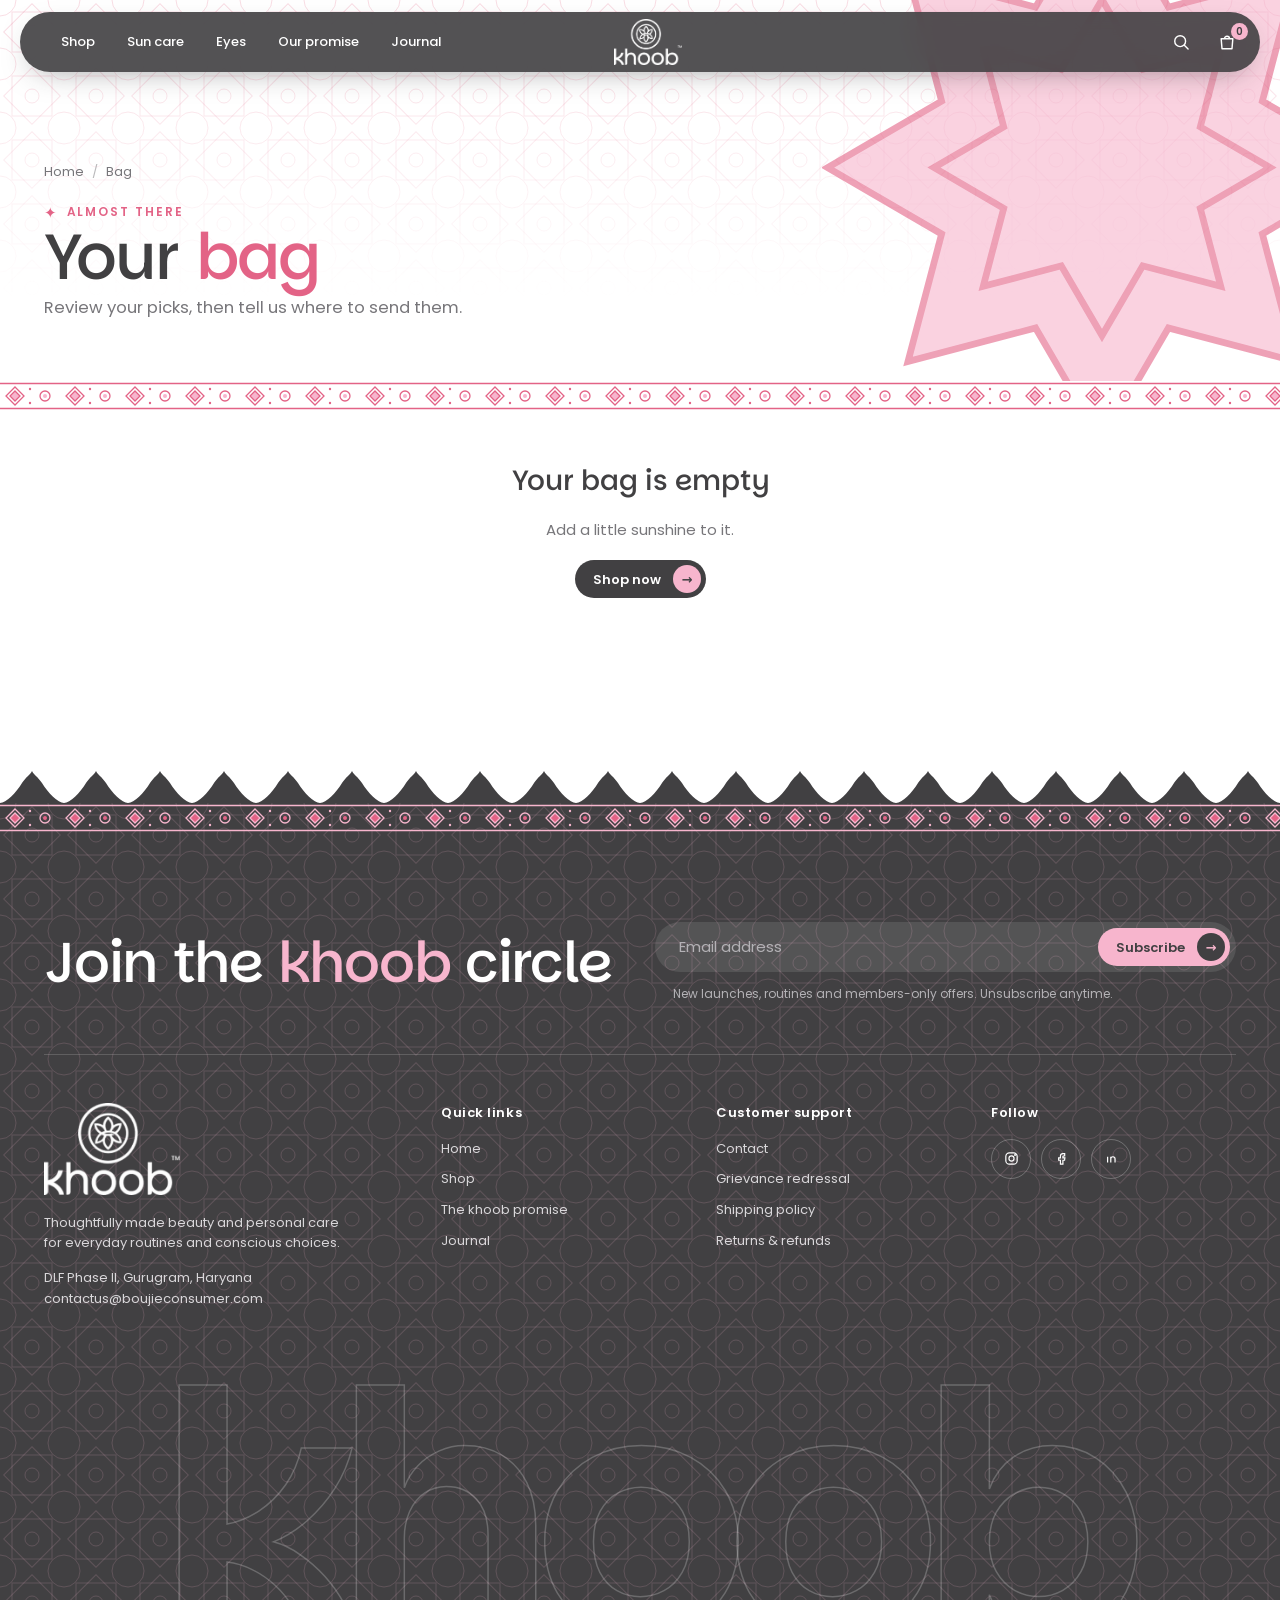
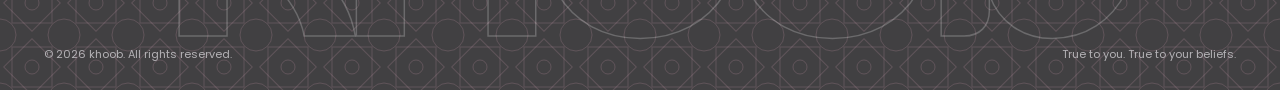
==== commit 343a1baa: "Use the official khoob logo in header, footer, transition and favicon Co-Authored-By: Claude Sonnet " ====
--- a/cart.html
+++ b/cart.html
@@ -3,18 +3,18 @@
 <title>Your bag | khoob</title><meta name="description" content="Review your bag and check out.">
 <meta property="og:title" content="Your bag | khoob"><meta property="og:description" content="Review your bag and check out."><meta property="og:type" content="website">
 <meta name="theme-color" content="#414042">
-<link rel="icon" href="data:image/svg+xml,%3Csvg xmlns='http://www.w3.org/2000/svg' viewBox='0 0 64 64'%3E%3Ccircle cx='32' cy='32' r='32' fill='%23414042'/%3E%3Ctext x='32' y='44' font-size='38' font-family='Arial' font-weight='700' text-anchor='middle' fill='%23F7B5CD'%3Ek%3C/text%3E%3C/svg%3E">
+<link rel="icon" type="image/png" href="assets/img/favicon.png">
 <link rel="preconnect" href="https://fonts.googleapis.com"><link rel="preconnect" href="https://fonts.gstatic.com" crossorigin>
 <link rel="stylesheet" href="https://fonts.googleapis.com/css2?family=Parkinsans:wght@400;500;600;700&family=Poppins:wght@400;500;600&display=swap">
 <link rel="stylesheet" href="assets/css/site.css"><link rel="stylesheet" href="assets/css/mughal-assets.css"><link rel="stylesheet" href="assets/css/mughal.css">
 <script>(function(){var d=document.documentElement;d.classList.add("js");try{if(sessionStorage.getItem("kh_nav")){d.classList.add("cv-cover");sessionStorage.removeItem("kh_nav")}}catch(e){}setTimeout(function(){d.classList.remove("cv-cover")},4000)})()</script>
 <noscript><style>.js [data-r]{opacity:1!important;transform:none!important}.w>span{transform:none!important}.ri img{clip-path:none!important;transform:none!important}.wm span{transform:none!important}</style></noscript>
 </head><body><svg width="0" height="0" style="position:absolute" aria-hidden="true" focusable="false"><defs><clipPath id="mughal" clipPathUnits="objectBoundingBox"><path d="M0.0000 1.0000L0.0000 0.2800L0.0000 0.2800L0.0068 0.2815L0.0137 0.2829L0.0205 0.2843L0.0273 0.2856L0.0340 0.2868L0.0407 0.2878L0.0473 0.2886L0.0539 0.2893L0.0603 0.2897L0.0667 0.2899L0.0730 0.2898L0.0791 0.2895L0.0852 0.2888L0.0911 0.2879L0.0969 0.2866L0.1025 0.2850L0.1080 0.2831L0.1134 0.2808L0.1186 0.2783L0.1238 0.2754L0.1287 0.2721L0.1335 0.2686L0.1382 0.2648L0.1428 0.2607L0.1472 0.2563L0.1516 0.2517L0.1558 0.2469L0.1599 0.2419L0.1639 0.2367L0.1678 0.2313L0.1716 0.2258L0.1754 0.2202L0.1791 0.2146L0.1827 0.2089L0.1882 0.2074L0.1948 0.2087L0.2013 0.2100L0.2079 0.2112L0.2143 0.2123L0.2207 0.2132L0.2271 0.2140L0.2333 0.2146L0.2395 0.2149L0.2455 0.2151L0.2514 0.2149L0.2572 0.2146L0.2628 0.2139L0.2683 0.2129L0.2736 0.2116L0.2788 0.2100L0.2838 0.2081L0.2886 0.2058L0.2932 0.2033L0.2977 0.2004L0.3020 0.1972L0.3061 0.1937L0.3100 0.1899L0.3137 0.1859L0.3173 0.1816L0.3207 0.1770L0.3239 0.1722L0.3270 0.1672L0.3299 0.1621L0.3327 0.1568L0.3354 0.1513L0.3379 0.1458L0.3403 0.1402L0.3427 0.1346L0.3457 0.1303L0.3517 0.1313L0.3576 0.1323L0.3635 0.1332L0.3694 0.1340L0.3751 0.1347L0.3808 0.1352L0.3864 0.1355L0.3919 0.1356L0.3972 0.1354L0.4024 0.1350L0.4074 0.1344L0.4123 0.1335L0.4169 0.1323L0.4214 0.1308L0.4256 0.1290L0.4297 0.1269L0.4334 0.1245L0.4370 0.1218L0.4403 0.1188L0.4434 0.1155L0.4462 0.1119L0.4487 0.1081L0.4511 0.1040L0.4531 0.0997L0.4549 0.0952L0.4565 0.0905L0.4579 0.0856L0.4590 0.0805L0.4599 0.0753L0.4605 0.0700L0.4610 0.0646L0.4613 0.0592L0.4616 0.0539L0.4618 0.0487L0.4640 0.0457L0.4666 0.0431L0.4691 0.0405L0.4717 0.0379L0.4741 0.0352L0.4765 0.0326L0.4789 0.0299L0.4812 0.0272L0.4835 0.0245L0.4857 0.0217L0.4879 0.0189L0.4900 0.0160L0.4921 0.0131L0.4942 0.0101L0.4962 0.0070L0.4981 0.0038L0.5000 0.0000L0.5019 0.0038L0.5038 0.0070L0.5058 0.0101L0.5079 0.0131L0.5100 0.0160L0.5121 0.0189L0.5143 0.0217L0.5165 0.0245L0.5188 0.0272L0.5211 0.0299L0.5235 0.0326L0.5259 0.0352L0.5283 0.0379L0.5309 0.0405L0.5334 0.0431L0.5360 0.0457L0.5382 0.0487L0.5384 0.0539L0.5387 0.0592L0.5390 0.0646L0.5395 0.0700L0.5401 0.0753L0.5410 0.0805L0.5421 0.0856L0.5435 0.0905L0.5451 0.0952L0.5469 0.0997L0.5489 0.1040L0.5513 0.1081L0.5538 0.1119L0.5566 0.1155L0.5597 0.1188L0.5630 0.1218L0.5666 0.1245L0.5703 0.1269L0.5744 0.1290L0.5786 0.1308L0.5831 0.1323L0.5877 0.1335L0.5926 0.1344L0.5976 0.1350L0.6028 0.1354L0.6081 0.1356L0.6136 0.1355L0.6192 0.1352L0.6249 0.1347L0.6306 0.1340L0.6365 0.1332L0.6424 0.1323L0.6483 0.1313L0.6543 0.1303L0.6573 0.1346L0.6597 0.1402L0.6621 0.1458L0.6646 0.1513L0.6673 0.1568L0.6701 0.1621L0.6730 0.1672L0.6761 0.1722L0.6793 0.1770L0.6827 0.1816L0.6863 0.1859L0.6900 0.1899L0.6939 0.1937L0.6980 0.1972L0.7023 0.2004L0.7068 0.2033L0.7114 0.2058L0.7162 0.2081L0.7212 0.2100L0.7264 0.2116L0.7317 0.2129L0.7372 0.2139L0.7428 0.2146L0.7486 0.2149L0.7545 0.2151L0.7605 0.2149L0.7667 0.2146L0.7729 0.2140L0.7793 0.2132L0.7857 0.2123L0.7921 0.2112L0.7987 0.2100L0.8052 0.2087L0.8118 0.2074L0.8173 0.2089L0.8209 0.2146L0.8246 0.2202L0.8284 0.2258L0.8322 0.2313L0.8361 0.2367L0.8401 0.2419L0.8442 0.2469L0.8484 0.2517L0.8528 0.2563L0.8572 0.2607L0.8618 0.2648L0.8665 0.2686L0.8713 0.2721L0.8762 0.2754L0.8814 0.2783L0.8866 0.2808L0.8920 0.2831L0.8975 0.2850L0.9031 0.2866L0.9089 0.2879L0.9148 0.2888L0.9209 0.2895L0.9270 0.2898L0.9333 0.2899L0.9397 0.2897L0.9461 0.2893L0.9527 0.2886L0.9593 0.2878L0.9660 0.2868L0.9727 0.2856L0.9795 0.2843L0.9863 0.2829L0.9932 0.2815L1.0000 0.2800L1.0000 0.2800L1.0000 1.0000Z"/></clipPath><clipPath id="mughal-sm" clipPathUnits="objectBoundingBox"><path d="M0.0000 1.0000L0.0000 0.1500L0.0000 0.1500L0.0089 0.1514L0.0177 0.1528L0.0265 0.1542L0.0354 0.1555L0.0442 0.1566L0.0529 0.1577L0.0616 0.1586L0.0703 0.1593L0.0789 0.1598L0.0875 0.1601L0.0960 0.1602L0.1044 0.1600L0.1128 0.1596L0.1211 0.1589L0.1293 0.1580L0.1374 0.1567L0.1454 0.1552L0.1533 0.1533L0.1611 0.1512L0.1688 0.1488L0.1765 0.1462L0.1840 0.1432L0.1914 0.1400L0.1987 0.1366L0.2059 0.1329L0.2130 0.1290L0.2200 0.1249L0.2269 0.1206L0.2337 0.1161L0.2404 0.1116L0.2470 0.1069L0.2535 0.1021L0.2599 0.0973L0.2662 0.0924L0.2734 0.0912L0.2811 0.0925L0.2888 0.0938L0.2964 0.0949L0.3040 0.0960L0.3115 0.0969L0.3188 0.0977L0.3261 0.0983L0.3333 0.0987L0.3403 0.0990L0.3473 0.0989L0.3541 0.0987L0.3607 0.0982L0.3673 0.0974L0.3736 0.0964L0.3798 0.0950L0.3859 0.0934L0.3918 0.0915L0.3975 0.0893L0.4030 0.0868L0.4083 0.0841L0.4135 0.0811L0.4184 0.0778L0.4232 0.0742L0.4278 0.0705L0.4321 0.0665L0.4363 0.0623L0.4402 0.0580L0.4440 0.0535L0.4476 0.0488L0.4509 0.0440L0.4540 0.0391L0.4569 0.0342L0.4597 0.0293L0.4627 0.0252L0.4666 0.0231L0.4704 0.0210L0.4741 0.0189L0.4777 0.0167L0.4812 0.0146L0.4846 0.0124L0.4879 0.0101L0.4911 0.0078L0.4942 0.0054L0.4971 0.0029L0.5000 0.0000L0.5029 0.0029L0.5058 0.0054L0.5089 0.0078L0.5121 0.0101L0.5154 0.0124L0.5188 0.0146L0.5223 0.0167L0.5259 0.0189L0.5296 0.0210L0.5334 0.0231L0.5373 0.0252L0.5403 0.0293L0.5431 0.0342L0.5460 0.0391L0.5491 0.0440L0.5524 0.0488L0.5560 0.0535L0.5598 0.0580L0.5637 0.0623L0.5679 0.0665L0.5722 0.0705L0.5768 0.0742L0.5816 0.0778L0.5865 0.0811L0.5917 0.0841L0.5970 0.0868L0.6025 0.0893L0.6082 0.0915L0.6141 0.0934L0.6202 0.0950L0.6264 0.0964L0.6327 0.0974L0.6393 0.0982L0.6459 0.0987L0.6527 0.0989L0.6597 0.0990L0.6667 0.0987L0.6739 0.0983L0.6812 0.0977L0.6885 0.0969L0.6960 0.0960L0.7036 0.0949L0.7112 0.0938L0.7189 0.0925L0.7266 0.0912L0.7338 0.0924L0.7401 0.0973L0.7465 0.1021L0.7530 0.1069L0.7596 0.1116L0.7663 0.1161L0.7731 0.1206L0.7800 0.1249L0.7870 0.1290L0.7941 0.1329L0.8013 0.1366L0.8086 0.1400L0.8160 0.1432L0.8235 0.1462L0.8312 0.1488L0.8389 0.1512L0.8467 0.1533L0.8546 0.1552L0.8626 0.1567L0.8707 0.1580L0.8789 0.1589L0.8872 0.1596L0.8956 0.1600L0.9040 0.1602L0.9125 0.1601L0.9211 0.1598L0.9297 0.1593L0.9384 0.1586L0.9471 0.1577L0.9558 0.1566L0.9646 0.1555L0.9735 0.1542L0.9823 0.1528L0.9911 0.1514L1.0000 0.1500L1.0000 0.1500L1.0000 1.0000Z"/></clipPath></defs></svg><a class="sr" href="#main">Skip to content</a>
-<div class="cv" aria-hidden="true"><span></span><span></span><span></span><span></span><span></span><b>khoob<em>.</em></b></div>
+<div class="cv" aria-hidden="true"><span></span><span></span><span></span><span></span><span></span><b><img src="assets/img/logo-white.png" alt=""></b></div>
 <div class="progress" aria-hidden="true"></div><div class="cur" aria-hidden="true"></div>
 <header class="hd"><nav aria-label="Main"><ul><li><a href="shop.html">Shop</a></li><li><a href="shop.html?cat=Sun%20care">Sun care</a></li><li><a href="shop.html?cat=Eyes">Eyes</a></li><li><a href="our-promise.html">Our promise</a></li><li><a href="journal.html">Journal</a></li></ul>
 <button class="ib burger" data-menu aria-label="Menu" aria-expanded="false"><svg viewBox="0 0 24 24"><path d="M4 8h16M4 16h16"/></svg></button></nav>
-<a class="logo" href="index.html" aria-label="khoob home">khoob<sup>TM</sup></a>
+<a class="logo" href="index.html" aria-label="khoob home"><img src="assets/img/logo-white.png" alt="khoob" width="208" height="140"></a>
 <div class="rt"><button class="ib" data-search aria-label="Search products"><svg viewBox="0 0 24 24"><circle cx="11" cy="11" r="6.5"/><path d="M16 16l4.5 4.5"/></svg></button><button class="ib" data-cart aria-label="Open bag"><svg viewBox="0 0 24 24"><path d="M5 8h14l-1 12H6zM9 8a3 3 0 0 1 6 0"/></svg><span class="cnt">0</span></button></div></header>
 <div class="mnav" aria-label="Menu"><div><a class="big" href="index.html"><span style="--i:0">Home</span></a><a class="big" href="shop.html"><span style="--i:1">Shop</span></a><a class="big" href="shop.html?cat=Sun%20care"><span style="--i:2">Sun care</span></a><a class="big" href="shop.html?cat=Eyes"><span style="--i:3">Eyes</span></a><a class="big" href="shop.html?cat=Duos"><span style="--i:4">Duos</span></a><a class="big" href="our-promise.html"><span style="--i:5">Our promise</span></a><a class="big" href="journal.html"><span style="--i:6">Journal</span></a><a class="big" href="contact.html"><span style="--i:7">Contact</span></a></div>
 <div class="mf"><small>Halal beauty & personal care,<br>made in India.</small><small><a href="mailto:contactus@boujieconsumer.com">contactus@boujieconsumer.com</a></small></div></div>
@@ -28,7 +28,7 @@
 <p class="note">Online payment is not connected yet, so this places a demo order only.</p><button class="btn navy block">Place order <i>→</i></button></form></div></div></section></main><div class="arcade" aria-hidden="true"></div><footer class="ft"><div class="rugband dk" aria-hidden="true"></div><div class="wrap">
 <div class="ft-top"><h2 class="h-lg" data-split>Join the <em>khoob</em> circle</h2>
 <div><form class="nl" data-toast-form="Thanks, you’re on the list"><input required type="email" placeholder="Email address" aria-label="Email address"><button class="btn sm">Subscribe <i>→</i></button></form><p class="ft-note">New launches, routines and members-only offers. Unsubscribe anytime.</p></div></div>
-<div class="fcols"><div><div class="logo">khoob<sup>TM</sup></div><p>Thoughtfully made beauty and personal care for everyday routines and conscious choices.</p><p>DLF Phase II, Gurugram, Haryana<br><a href="mailto:contactus@boujieconsumer.com" style="display:inline;background:none">contactus@boujieconsumer.com</a></p></div>
+<div class="fcols"><div><div class="logo"><img src="assets/img/logo-white.png" alt="khoob" width="208" height="140"></div><p>Thoughtfully made beauty and personal care for everyday routines and conscious choices.</p><p>DLF Phase II, Gurugram, Haryana<br><a href="mailto:contactus@boujieconsumer.com" style="display:inline;background:none">contactus@boujieconsumer.com</a></p></div>
 <div><h4>Quick links</h4><a href="index.html">Home</a><a href="shop.html">Shop</a><a href="our-promise.html">The khoob promise</a><a href="journal.html">Journal</a></div>
 <div><h4>Customer support</h4><a href="contact.html">Contact</a><a href="https://shopkhoob.com/pages/contact#khoob-grievance" target="_blank" rel="noopener">Grievance redressal</a><a href="https://shopkhoob.com/pages/shipping-policy" target="_blank" rel="noopener">Shipping policy</a><a href="https://shopkhoob.com/pages/returns-refunds" target="_blank" rel="noopener">Returns &amp; refunds</a></div>
 <div><h4>Follow</h4><div class="soc"><a href="https://www.instagram.com/itskhoob" target="_blank" rel="noopener" aria-label="Instagram"><svg viewBox="0 0 24 24"><rect x="4" y="4" width="16" height="16" rx="5"/><circle cx="12" cy="12" r="3.6"/><circle cx="17" cy="7" r=".6"/></svg></a><a href="https://www.facebook.com/khoobtm" target="_blank" rel="noopener" aria-label="Facebook"><svg viewBox="0 0 24 24"><path d="M14 8.5h2.5V5H14c-2.2 0-3.5 1.4-3.5 3.6V11H8v3.5h2.5V20H14v-5.5h2.3l.5-3.5H14V9.2c0-.5.2-.7.7-.7z"/></svg></a><a href="http://linkedin.com/company/khoob%E2%84%A2/" target="_blank" rel="noopener" aria-label="LinkedIn"><svg viewBox="0 0 24 24"><path d="M6.5 9.5v8M6.5 6v.1M11 17.5v-8M11 12.5c0-2 1.3-3 3-3s3 1 3 3v5"/></svg></a></div></div></div>
--- a/assets/css/mughal.css
+++ b/assets/css/mughal.css
@@ -57,3 +57,10 @@
 .eyebrow::before{content:"✦";width:auto;height:auto;border-radius:0;background:none;box-shadow:none;animation:none;color:var(--pink);font-size:15px;letter-spacing:0}
 .prow .now{color:var(--pink)}
 .mq-track span.o{-webkit-text-stroke-color:var(--pink)}
+
+/* Brand logo */
+.logo{display:inline-flex}.logo img{height:46px;width:auto;display:block}
+.hd{padding-block:7px}
+.fcols .logo{margin-bottom:18px}.fcols .logo img{height:92px}
+.cv b img{height:clamp(120px,20vw,210px);width:auto}
+@media(max-width:940px){.logo img{height:42px}}
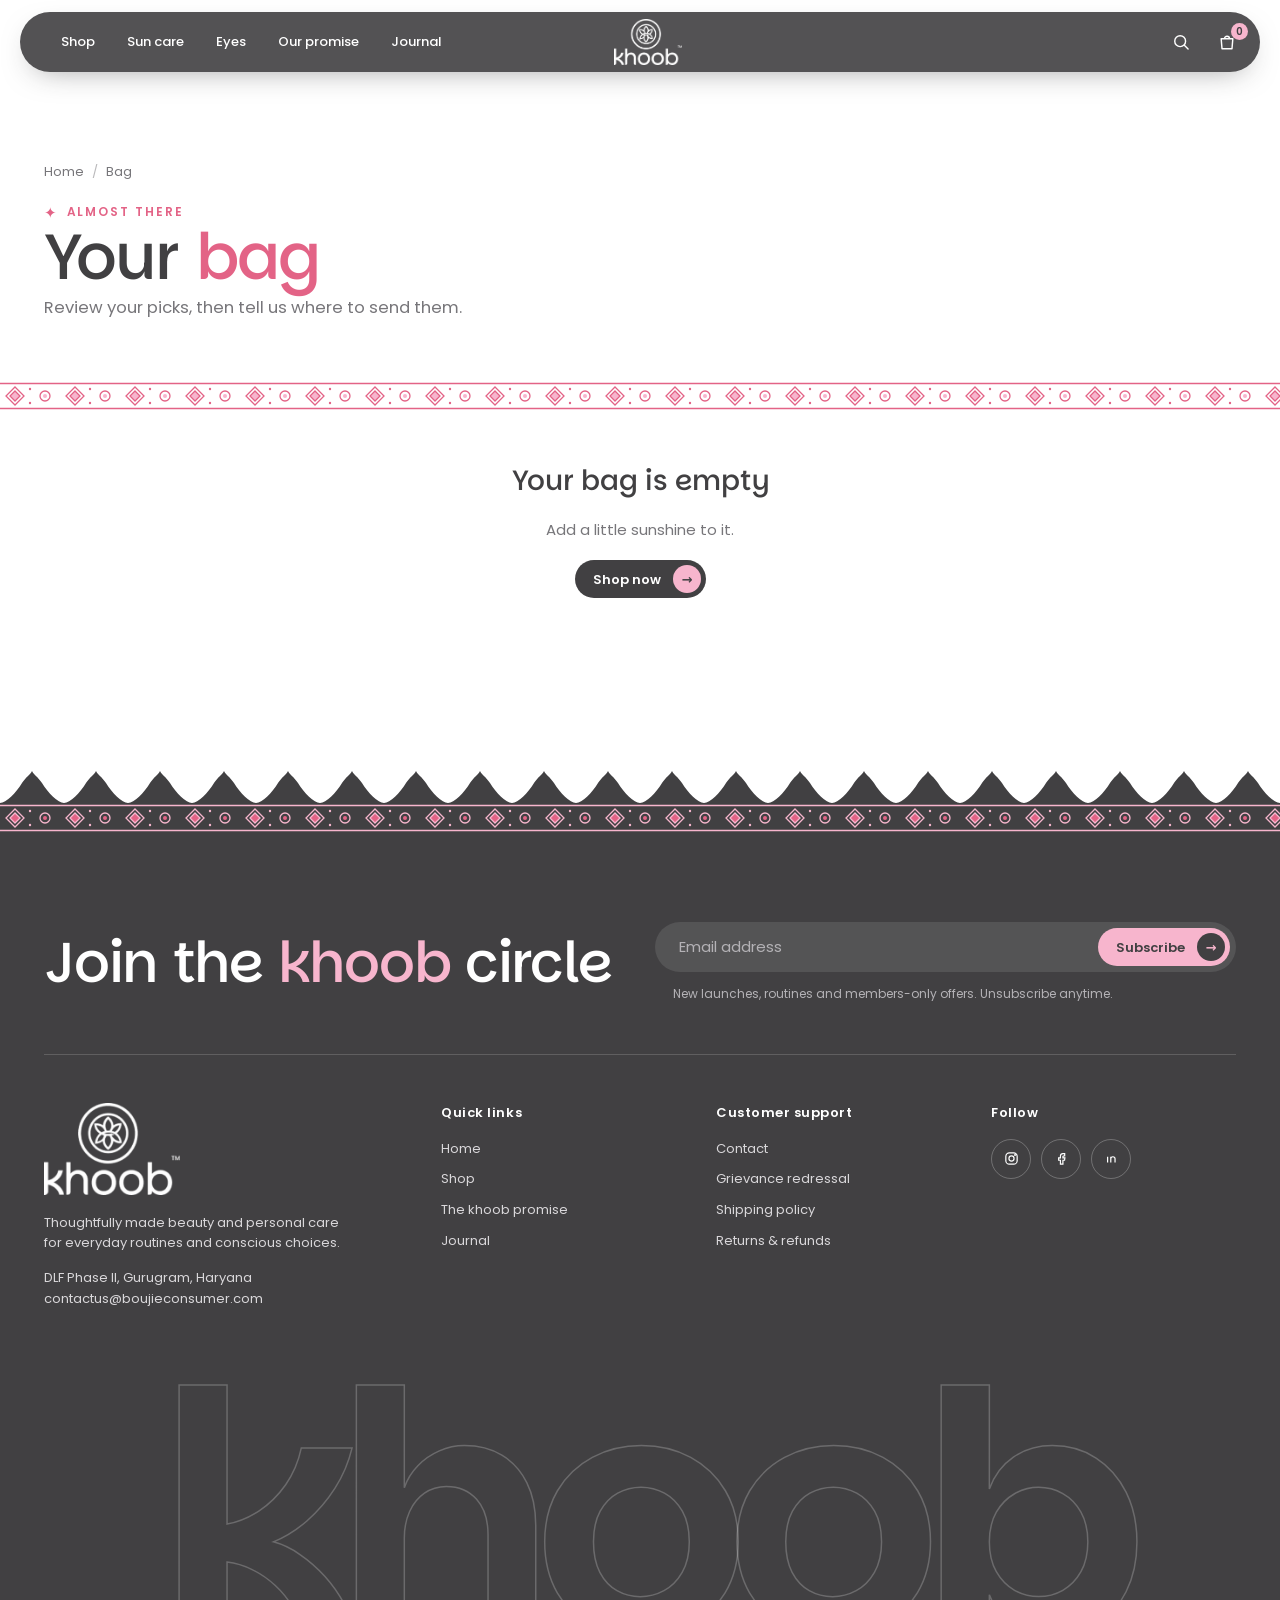
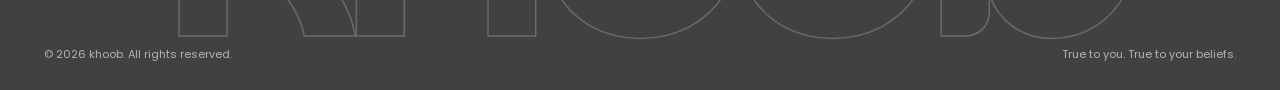
==== commit bc73b139: "Invert mehrab arch, remove product card hover effects Co-Authored-By: Claude Sonnet 5.5 <noreply@ant" ====
--- a/cart.html
+++ b/cart.html
@@ -9,7 +9,7 @@
 <link rel="stylesheet" href="assets/css/site.css"><link rel="stylesheet" href="assets/css/mughal-assets.css"><link rel="stylesheet" href="assets/css/mughal.css">
 <script>(function(){var d=document.documentElement;d.classList.add("js");try{if(sessionStorage.getItem("kh_nav")){d.classList.add("cv-cover");sessionStorage.removeItem("kh_nav")}}catch(e){}setTimeout(function(){d.classList.remove("cv-cover")},4000)})()</script>
 <noscript><style>.js [data-r]{opacity:1!important;transform:none!important}.w>span{transform:none!important}.ri img{clip-path:none!important;transform:none!important}.wm span{transform:none!important}</style></noscript>
-</head><body><svg width="0" height="0" style="position:absolute" aria-hidden="true" focusable="false"><defs><clipPath id="mughal" clipPathUnits="objectBoundingBox"><path d="M0.0000 1.0000L0.0000 0.2800L0.0000 0.2800L0.0068 0.2815L0.0137 0.2829L0.0205 0.2843L0.0273 0.2856L0.0340 0.2868L0.0407 0.2878L0.0473 0.2886L0.0539 0.2893L0.0603 0.2897L0.0667 0.2899L0.0730 0.2898L0.0791 0.2895L0.0852 0.2888L0.0911 0.2879L0.0969 0.2866L0.1025 0.2850L0.1080 0.2831L0.1134 0.2808L0.1186 0.2783L0.1238 0.2754L0.1287 0.2721L0.1335 0.2686L0.1382 0.2648L0.1428 0.2607L0.1472 0.2563L0.1516 0.2517L0.1558 0.2469L0.1599 0.2419L0.1639 0.2367L0.1678 0.2313L0.1716 0.2258L0.1754 0.2202L0.1791 0.2146L0.1827 0.2089L0.1882 0.2074L0.1948 0.2087L0.2013 0.2100L0.2079 0.2112L0.2143 0.2123L0.2207 0.2132L0.2271 0.2140L0.2333 0.2146L0.2395 0.2149L0.2455 0.2151L0.2514 0.2149L0.2572 0.2146L0.2628 0.2139L0.2683 0.2129L0.2736 0.2116L0.2788 0.2100L0.2838 0.2081L0.2886 0.2058L0.2932 0.2033L0.2977 0.2004L0.3020 0.1972L0.3061 0.1937L0.3100 0.1899L0.3137 0.1859L0.3173 0.1816L0.3207 0.1770L0.3239 0.1722L0.3270 0.1672L0.3299 0.1621L0.3327 0.1568L0.3354 0.1513L0.3379 0.1458L0.3403 0.1402L0.3427 0.1346L0.3457 0.1303L0.3517 0.1313L0.3576 0.1323L0.3635 0.1332L0.3694 0.1340L0.3751 0.1347L0.3808 0.1352L0.3864 0.1355L0.3919 0.1356L0.3972 0.1354L0.4024 0.1350L0.4074 0.1344L0.4123 0.1335L0.4169 0.1323L0.4214 0.1308L0.4256 0.1290L0.4297 0.1269L0.4334 0.1245L0.4370 0.1218L0.4403 0.1188L0.4434 0.1155L0.4462 0.1119L0.4487 0.1081L0.4511 0.1040L0.4531 0.0997L0.4549 0.0952L0.4565 0.0905L0.4579 0.0856L0.4590 0.0805L0.4599 0.0753L0.4605 0.0700L0.4610 0.0646L0.4613 0.0592L0.4616 0.0539L0.4618 0.0487L0.4640 0.0457L0.4666 0.0431L0.4691 0.0405L0.4717 0.0379L0.4741 0.0352L0.4765 0.0326L0.4789 0.0299L0.4812 0.0272L0.4835 0.0245L0.4857 0.0217L0.4879 0.0189L0.4900 0.0160L0.4921 0.0131L0.4942 0.0101L0.4962 0.0070L0.4981 0.0038L0.5000 0.0000L0.5019 0.0038L0.5038 0.0070L0.5058 0.0101L0.5079 0.0131L0.5100 0.0160L0.5121 0.0189L0.5143 0.0217L0.5165 0.0245L0.5188 0.0272L0.5211 0.0299L0.5235 0.0326L0.5259 0.0352L0.5283 0.0379L0.5309 0.0405L0.5334 0.0431L0.5360 0.0457L0.5382 0.0487L0.5384 0.0539L0.5387 0.0592L0.5390 0.0646L0.5395 0.0700L0.5401 0.0753L0.5410 0.0805L0.5421 0.0856L0.5435 0.0905L0.5451 0.0952L0.5469 0.0997L0.5489 0.1040L0.5513 0.1081L0.5538 0.1119L0.5566 0.1155L0.5597 0.1188L0.5630 0.1218L0.5666 0.1245L0.5703 0.1269L0.5744 0.1290L0.5786 0.1308L0.5831 0.1323L0.5877 0.1335L0.5926 0.1344L0.5976 0.1350L0.6028 0.1354L0.6081 0.1356L0.6136 0.1355L0.6192 0.1352L0.6249 0.1347L0.6306 0.1340L0.6365 0.1332L0.6424 0.1323L0.6483 0.1313L0.6543 0.1303L0.6573 0.1346L0.6597 0.1402L0.6621 0.1458L0.6646 0.1513L0.6673 0.1568L0.6701 0.1621L0.6730 0.1672L0.6761 0.1722L0.6793 0.1770L0.6827 0.1816L0.6863 0.1859L0.6900 0.1899L0.6939 0.1937L0.6980 0.1972L0.7023 0.2004L0.7068 0.2033L0.7114 0.2058L0.7162 0.2081L0.7212 0.2100L0.7264 0.2116L0.7317 0.2129L0.7372 0.2139L0.7428 0.2146L0.7486 0.2149L0.7545 0.2151L0.7605 0.2149L0.7667 0.2146L0.7729 0.2140L0.7793 0.2132L0.7857 0.2123L0.7921 0.2112L0.7987 0.2100L0.8052 0.2087L0.8118 0.2074L0.8173 0.2089L0.8209 0.2146L0.8246 0.2202L0.8284 0.2258L0.8322 0.2313L0.8361 0.2367L0.8401 0.2419L0.8442 0.2469L0.8484 0.2517L0.8528 0.2563L0.8572 0.2607L0.8618 0.2648L0.8665 0.2686L0.8713 0.2721L0.8762 0.2754L0.8814 0.2783L0.8866 0.2808L0.8920 0.2831L0.8975 0.2850L0.9031 0.2866L0.9089 0.2879L0.9148 0.2888L0.9209 0.2895L0.9270 0.2898L0.9333 0.2899L0.9397 0.2897L0.9461 0.2893L0.9527 0.2886L0.9593 0.2878L0.9660 0.2868L0.9727 0.2856L0.9795 0.2843L0.9863 0.2829L0.9932 0.2815L1.0000 0.2800L1.0000 0.2800L1.0000 1.0000Z"/></clipPath><clipPath id="mughal-sm" clipPathUnits="objectBoundingBox"><path d="M0.0000 1.0000L0.0000 0.1500L0.0000 0.1500L0.0089 0.1514L0.0177 0.1528L0.0265 0.1542L0.0354 0.1555L0.0442 0.1566L0.0529 0.1577L0.0616 0.1586L0.0703 0.1593L0.0789 0.1598L0.0875 0.1601L0.0960 0.1602L0.1044 0.1600L0.1128 0.1596L0.1211 0.1589L0.1293 0.1580L0.1374 0.1567L0.1454 0.1552L0.1533 0.1533L0.1611 0.1512L0.1688 0.1488L0.1765 0.1462L0.1840 0.1432L0.1914 0.1400L0.1987 0.1366L0.2059 0.1329L0.2130 0.1290L0.2200 0.1249L0.2269 0.1206L0.2337 0.1161L0.2404 0.1116L0.2470 0.1069L0.2535 0.1021L0.2599 0.0973L0.2662 0.0924L0.2734 0.0912L0.2811 0.0925L0.2888 0.0938L0.2964 0.0949L0.3040 0.0960L0.3115 0.0969L0.3188 0.0977L0.3261 0.0983L0.3333 0.0987L0.3403 0.0990L0.3473 0.0989L0.3541 0.0987L0.3607 0.0982L0.3673 0.0974L0.3736 0.0964L0.3798 0.0950L0.3859 0.0934L0.3918 0.0915L0.3975 0.0893L0.4030 0.0868L0.4083 0.0841L0.4135 0.0811L0.4184 0.0778L0.4232 0.0742L0.4278 0.0705L0.4321 0.0665L0.4363 0.0623L0.4402 0.0580L0.4440 0.0535L0.4476 0.0488L0.4509 0.0440L0.4540 0.0391L0.4569 0.0342L0.4597 0.0293L0.4627 0.0252L0.4666 0.0231L0.4704 0.0210L0.4741 0.0189L0.4777 0.0167L0.4812 0.0146L0.4846 0.0124L0.4879 0.0101L0.4911 0.0078L0.4942 0.0054L0.4971 0.0029L0.5000 0.0000L0.5029 0.0029L0.5058 0.0054L0.5089 0.0078L0.5121 0.0101L0.5154 0.0124L0.5188 0.0146L0.5223 0.0167L0.5259 0.0189L0.5296 0.0210L0.5334 0.0231L0.5373 0.0252L0.5403 0.0293L0.5431 0.0342L0.5460 0.0391L0.5491 0.0440L0.5524 0.0488L0.5560 0.0535L0.5598 0.0580L0.5637 0.0623L0.5679 0.0665L0.5722 0.0705L0.5768 0.0742L0.5816 0.0778L0.5865 0.0811L0.5917 0.0841L0.5970 0.0868L0.6025 0.0893L0.6082 0.0915L0.6141 0.0934L0.6202 0.0950L0.6264 0.0964L0.6327 0.0974L0.6393 0.0982L0.6459 0.0987L0.6527 0.0989L0.6597 0.0990L0.6667 0.0987L0.6739 0.0983L0.6812 0.0977L0.6885 0.0969L0.6960 0.0960L0.7036 0.0949L0.7112 0.0938L0.7189 0.0925L0.7266 0.0912L0.7338 0.0924L0.7401 0.0973L0.7465 0.1021L0.7530 0.1069L0.7596 0.1116L0.7663 0.1161L0.7731 0.1206L0.7800 0.1249L0.7870 0.1290L0.7941 0.1329L0.8013 0.1366L0.8086 0.1400L0.8160 0.1432L0.8235 0.1462L0.8312 0.1488L0.8389 0.1512L0.8467 0.1533L0.8546 0.1552L0.8626 0.1567L0.8707 0.1580L0.8789 0.1589L0.8872 0.1596L0.8956 0.1600L0.9040 0.1602L0.9125 0.1601L0.9211 0.1598L0.9297 0.1593L0.9384 0.1586L0.9471 0.1577L0.9558 0.1566L0.9646 0.1555L0.9735 0.1542L0.9823 0.1528L0.9911 0.1514L1.0000 0.1500L1.0000 0.1500L1.0000 1.0000Z"/></clipPath></defs></svg><a class="sr" href="#main">Skip to content</a>
+</head><body><svg width="0" height="0" style="position:absolute" aria-hidden="true" focusable="false"><defs><clipPath id="mughal" clipPathUnits="objectBoundingBox"><path d="M0.0000 0.0000L0.0000 0.7200L0.0000 0.7200L0.0068 0.7185L0.0137 0.7171L0.0205 0.7157L0.0273 0.7144L0.0340 0.7132L0.0407 0.7122L0.0473 0.7114L0.0539 0.7107L0.0603 0.7103L0.0667 0.7101L0.0730 0.7102L0.0791 0.7105L0.0852 0.7112L0.0911 0.7121L0.0969 0.7134L0.1025 0.7150L0.1080 0.7169L0.1134 0.7192L0.1186 0.7217L0.1238 0.7246L0.1287 0.7279L0.1335 0.7314L0.1382 0.7352L0.1428 0.7393L0.1472 0.7437L0.1516 0.7483L0.1558 0.7531L0.1599 0.7581L0.1639 0.7633L0.1678 0.7687L0.1716 0.7742L0.1754 0.7798L0.1791 0.7854L0.1827 0.7911L0.1882 0.7926L0.1948 0.7913L0.2013 0.7900L0.2079 0.7888L0.2143 0.7877L0.2207 0.7868L0.2271 0.7860L0.2333 0.7854L0.2395 0.7851L0.2455 0.7849L0.2514 0.7851L0.2572 0.7854L0.2628 0.7861L0.2683 0.7871L0.2736 0.7884L0.2788 0.7900L0.2838 0.7919L0.2886 0.7942L0.2932 0.7967L0.2977 0.7996L0.3020 0.8028L0.3061 0.8063L0.3100 0.8101L0.3137 0.8141L0.3173 0.8184L0.3207 0.8230L0.3239 0.8278L0.3270 0.8328L0.3299 0.8379L0.3327 0.8432L0.3354 0.8487L0.3379 0.8542L0.3403 0.8598L0.3427 0.8654L0.3457 0.8697L0.3517 0.8687L0.3576 0.8677L0.3635 0.8668L0.3694 0.8660L0.3751 0.8653L0.3808 0.8648L0.3864 0.8645L0.3919 0.8644L0.3972 0.8646L0.4024 0.8650L0.4074 0.8656L0.4123 0.8665L0.4169 0.8677L0.4214 0.8692L0.4256 0.8710L0.4297 0.8731L0.4334 0.8755L0.4370 0.8782L0.4403 0.8812L0.4434 0.8845L0.4462 0.8881L0.4487 0.8919L0.4511 0.8960L0.4531 0.9003L0.4549 0.9048L0.4565 0.9095L0.4579 0.9144L0.4590 0.9195L0.4599 0.9247L0.4605 0.9300L0.4610 0.9354L0.4613 0.9408L0.4616 0.9461L0.4618 0.9513L0.4640 0.9543L0.4666 0.9569L0.4691 0.9595L0.4717 0.9621L0.4741 0.9648L0.4765 0.9674L0.4789 0.9701L0.4812 0.9728L0.4835 0.9755L0.4857 0.9783L0.4879 0.9811L0.4900 0.9840L0.4921 0.9869L0.4942 0.9899L0.4962 0.9930L0.4981 0.9962L0.5000 1.0000L0.5019 0.9962L0.5038 0.9930L0.5058 0.9899L0.5079 0.9869L0.5100 0.9840L0.5121 0.9811L0.5143 0.9783L0.5165 0.9755L0.5188 0.9728L0.5211 0.9701L0.5235 0.9674L0.5259 0.9648L0.5283 0.9621L0.5309 0.9595L0.5334 0.9569L0.5360 0.9543L0.5382 0.9513L0.5384 0.9461L0.5387 0.9408L0.5390 0.9354L0.5395 0.9300L0.5401 0.9247L0.5410 0.9195L0.5421 0.9144L0.5435 0.9095L0.5451 0.9048L0.5469 0.9003L0.5489 0.8960L0.5513 0.8919L0.5538 0.8881L0.5566 0.8845L0.5597 0.8812L0.5630 0.8782L0.5666 0.8755L0.5703 0.8731L0.5744 0.8710L0.5786 0.8692L0.5831 0.8677L0.5877 0.8665L0.5926 0.8656L0.5976 0.8650L0.6028 0.8646L0.6081 0.8644L0.6136 0.8645L0.6192 0.8648L0.6249 0.8653L0.6306 0.8660L0.6365 0.8668L0.6424 0.8677L0.6483 0.8687L0.6543 0.8697L0.6573 0.8654L0.6597 0.8598L0.6621 0.8542L0.6646 0.8487L0.6673 0.8432L0.6701 0.8379L0.6730 0.8328L0.6761 0.8278L0.6793 0.8230L0.6827 0.8184L0.6863 0.8141L0.6900 0.8101L0.6939 0.8063L0.6980 0.8028L0.7023 0.7996L0.7068 0.7967L0.7114 0.7942L0.7162 0.7919L0.7212 0.7900L0.7264 0.7884L0.7317 0.7871L0.7372 0.7861L0.7428 0.7854L0.7486 0.7851L0.7545 0.7849L0.7605 0.7851L0.7667 0.7854L0.7729 0.7860L0.7793 0.7868L0.7857 0.7877L0.7921 0.7888L0.7987 0.7900L0.8052 0.7913L0.8118 0.7926L0.8173 0.7911L0.8209 0.7854L0.8246 0.7798L0.8284 0.7742L0.8322 0.7687L0.8361 0.7633L0.8401 0.7581L0.8442 0.7531L0.8484 0.7483L0.8528 0.7437L0.8572 0.7393L0.8618 0.7352L0.8665 0.7314L0.8713 0.7279L0.8762 0.7246L0.8814 0.7217L0.8866 0.7192L0.8920 0.7169L0.8975 0.7150L0.9031 0.7134L0.9089 0.7121L0.9148 0.7112L0.9209 0.7105L0.9270 0.7102L0.9333 0.7101L0.9397 0.7103L0.9461 0.7107L0.9527 0.7114L0.9593 0.7122L0.9660 0.7132L0.9727 0.7144L0.9795 0.7157L0.9863 0.7171L0.9932 0.7185L1.0000 0.7200L1.0000 0.7200L1.0000 0.0000Z"/></clipPath><clipPath id="mughal-sm" clipPathUnits="objectBoundingBox"><path d="M0.0000 0.0000L0.0000 0.8500L0.0000 0.8500L0.0089 0.8486L0.0177 0.8472L0.0265 0.8458L0.0354 0.8445L0.0442 0.8434L0.0529 0.8423L0.0616 0.8414L0.0703 0.8407L0.0789 0.8402L0.0875 0.8399L0.0960 0.8398L0.1044 0.8400L0.1128 0.8404L0.1211 0.8411L0.1293 0.8420L0.1374 0.8433L0.1454 0.8448L0.1533 0.8467L0.1611 0.8488L0.1688 0.8512L0.1765 0.8538L0.1840 0.8568L0.1914 0.8600L0.1987 0.8634L0.2059 0.8671L0.2130 0.8710L0.2200 0.8751L0.2269 0.8794L0.2337 0.8839L0.2404 0.8884L0.2470 0.8931L0.2535 0.8979L0.2599 0.9027L0.2662 0.9076L0.2734 0.9088L0.2811 0.9075L0.2888 0.9062L0.2964 0.9051L0.3040 0.9040L0.3115 0.9031L0.3188 0.9023L0.3261 0.9017L0.3333 0.9013L0.3403 0.9010L0.3473 0.9011L0.3541 0.9013L0.3607 0.9018L0.3673 0.9026L0.3736 0.9036L0.3798 0.9050L0.3859 0.9066L0.3918 0.9085L0.3975 0.9107L0.4030 0.9132L0.4083 0.9159L0.4135 0.9189L0.4184 0.9222L0.4232 0.9258L0.4278 0.9295L0.4321 0.9335L0.4363 0.9377L0.4402 0.9420L0.4440 0.9465L0.4476 0.9512L0.4509 0.9560L0.4540 0.9609L0.4569 0.9658L0.4597 0.9707L0.4627 0.9748L0.4666 0.9769L0.4704 0.9790L0.4741 0.9811L0.4777 0.9833L0.4812 0.9854L0.4846 0.9876L0.4879 0.9899L0.4911 0.9922L0.4942 0.9946L0.4971 0.9971L0.5000 1.0000L0.5029 0.9971L0.5058 0.9946L0.5089 0.9922L0.5121 0.9899L0.5154 0.9876L0.5188 0.9854L0.5223 0.9833L0.5259 0.9811L0.5296 0.9790L0.5334 0.9769L0.5373 0.9748L0.5403 0.9707L0.5431 0.9658L0.5460 0.9609L0.5491 0.9560L0.5524 0.9512L0.5560 0.9465L0.5598 0.9420L0.5637 0.9377L0.5679 0.9335L0.5722 0.9295L0.5768 0.9258L0.5816 0.9222L0.5865 0.9189L0.5917 0.9159L0.5970 0.9132L0.6025 0.9107L0.6082 0.9085L0.6141 0.9066L0.6202 0.9050L0.6264 0.9036L0.6327 0.9026L0.6393 0.9018L0.6459 0.9013L0.6527 0.9011L0.6597 0.9010L0.6667 0.9013L0.6739 0.9017L0.6812 0.9023L0.6885 0.9031L0.6960 0.9040L0.7036 0.9051L0.7112 0.9062L0.7189 0.9075L0.7266 0.9088L0.7338 0.9076L0.7401 0.9027L0.7465 0.8979L0.7530 0.8931L0.7596 0.8884L0.7663 0.8839L0.7731 0.8794L0.7800 0.8751L0.7870 0.8710L0.7941 0.8671L0.8013 0.8634L0.8086 0.8600L0.8160 0.8568L0.8235 0.8538L0.8312 0.8512L0.8389 0.8488L0.8467 0.8467L0.8546 0.8448L0.8626 0.8433L0.8707 0.8420L0.8789 0.8411L0.8872 0.8404L0.8956 0.8400L0.9040 0.8398L0.9125 0.8399L0.9211 0.8402L0.9297 0.8407L0.9384 0.8414L0.9471 0.8423L0.9558 0.8434L0.9646 0.8445L0.9735 0.8458L0.9823 0.8472L0.9911 0.8486L1.0000 0.8500L1.0000 0.8500L1.0000 0.0000Z"/></clipPath></defs></svg><a class="sr" href="#main">Skip to content</a>
 <div class="cv" aria-hidden="true"><span></span><span></span><span></span><span></span><span></span><b><img src="assets/img/logo-white.png" alt=""></b></div>
 <div class="progress" aria-hidden="true"></div><div class="cur" aria-hidden="true"></div>
 <header class="hd"><nav aria-label="Main"><ul><li><a href="shop.html">Shop</a></li><li><a href="shop.html?cat=Sun%20care">Sun care</a></li><li><a href="shop.html?cat=Eyes">Eyes</a></li><li><a href="our-promise.html">Our promise</a></li><li><a href="journal.html">Journal</a></li></ul>
--- a/assets/css/mughal-assets.css
+++ b/assets/css/mughal-assets.css
@@ -1,6 +1,6 @@
 /* Mughal layer: jaali lattice, carpet borders, cusped arches, ogee arcade. Generated by tools/mughal.js */
 :root{
- --jaali:url("data:image/svg+xml,%3Csvg%20xmlns%3D%22http%3A%2F%2Fwww.w3.org%2F2000%2Fsvg%22%20viewBox%3D%220%200%2064%2064%22%20width%3D%2264%22%20height%3D%2264%22%3E%3Cg%20fill%3D%22none%22%20stroke%3D%22%23E36386%22%20stroke-opacity%3D%220.22%22%20stroke-width%3D%221%22%3E%3Crect%20x%3D%2212%22%20y%3D%2212%22%20width%3D%2240%22%20height%3D%2240%22%2F%3E%3Crect%20x%3D%2212%22%20y%3D%2212%22%20width%3D%2240%22%20height%3D%2240%22%20transform%3D%22rotate(45%2032%2032)%22%2F%3E%3Ccircle%20cx%3D%2232%22%20cy%3D%2232%22%20r%3D%227%22%2F%3E%3Ccircle%20cx%3D%220%22%20cy%3D%220%22%20r%3D%2216%22%2F%3E%3Ccircle%20cx%3D%2264%22%20cy%3D%220%22%20r%3D%2216%22%2F%3E%3Ccircle%20cx%3D%220%22%20cy%3D%2264%22%20r%3D%2216%22%2F%3E%3Ccircle%20cx%3D%2264%22%20cy%3D%2264%22%20r%3D%2216%22%2F%3E%3C%2Fg%3E%3C%2Fsvg%3E");--jaali-dk:url("data:image/svg+xml,%3Csvg%20xmlns%3D%22http%3A%2F%2Fwww.w3.org%2F2000%2Fsvg%22%20viewBox%3D%220%200%2064%2064%22%20width%3D%2264%22%20height%3D%2264%22%3E%3Cg%20fill%3D%22none%22%20stroke%3D%22%23F7B5CD%22%20stroke-opacity%3D%220.16%22%20stroke-width%3D%221%22%3E%3Crect%20x%3D%2212%22%20y%3D%2212%22%20width%3D%2240%22%20height%3D%2240%22%2F%3E%3Crect%20x%3D%2212%22%20y%3D%2212%22%20width%3D%2240%22%20height%3D%2240%22%20transform%3D%22rotate(45%2032%2032)%22%2F%3E%3Ccircle%20cx%3D%2232%22%20cy%3D%2232%22%20r%3D%227%22%2F%3E%3Ccircle%20cx%3D%220%22%20cy%3D%220%22%20r%3D%2216%22%2F%3E%3Ccircle%20cx%3D%2264%22%20cy%3D%220%22%20r%3D%2216%22%2F%3E%3Ccircle%20cx%3D%220%22%20cy%3D%2264%22%20r%3D%2216%22%2F%3E%3Ccircle%20cx%3D%2264%22%20cy%3D%2264%22%20r%3D%2216%22%2F%3E%3C%2Fg%3E%3C%2Fsvg%3E");
+ --jaali:url("data:image/svg+xml,%3Csvg%20xmlns%3D%22http%3A%2F%2Fwww.w3.org%2F2000%2Fsvg%22%20viewBox%3D%220%200%2064%2064%22%20width%3D%2264%22%20height%3D%2264%22%3E%3Cg%20fill%3D%22none%22%20stroke%3D%22%23E36386%22%20stroke-opacity%3D%220.42%22%20stroke-width%3D%221%22%3E%3Crect%20x%3D%2212%22%20y%3D%2212%22%20width%3D%2240%22%20height%3D%2240%22%2F%3E%3Crect%20x%3D%2212%22%20y%3D%2212%22%20width%3D%2240%22%20height%3D%2240%22%20transform%3D%22rotate(45%2032%2032)%22%2F%3E%3Ccircle%20cx%3D%2232%22%20cy%3D%2232%22%20r%3D%227%22%2F%3E%3Ccircle%20cx%3D%220%22%20cy%3D%220%22%20r%3D%2216%22%2F%3E%3Ccircle%20cx%3D%2264%22%20cy%3D%220%22%20r%3D%2216%22%2F%3E%3Ccircle%20cx%3D%220%22%20cy%3D%2264%22%20r%3D%2216%22%2F%3E%3Ccircle%20cx%3D%2264%22%20cy%3D%2264%22%20r%3D%2216%22%2F%3E%3C%2Fg%3E%3C%2Fsvg%3E");--jaali-dk:url("data:image/svg+xml,%3Csvg%20xmlns%3D%22http%3A%2F%2Fwww.w3.org%2F2000%2Fsvg%22%20viewBox%3D%220%200%2064%2064%22%20width%3D%2264%22%20height%3D%2264%22%3E%3Cg%20fill%3D%22none%22%20stroke%3D%22%23F7B5CD%22%20stroke-opacity%3D%220.3%22%20stroke-width%3D%221%22%3E%3Crect%20x%3D%2212%22%20y%3D%2212%22%20width%3D%2240%22%20height%3D%2240%22%2F%3E%3Crect%20x%3D%2212%22%20y%3D%2212%22%20width%3D%2240%22%20height%3D%2240%22%20transform%3D%22rotate(45%2032%2032)%22%2F%3E%3Ccircle%20cx%3D%2232%22%20cy%3D%2232%22%20r%3D%227%22%2F%3E%3Ccircle%20cx%3D%220%22%20cy%3D%220%22%20r%3D%2216%22%2F%3E%3Ccircle%20cx%3D%2264%22%20cy%3D%220%22%20r%3D%2216%22%2F%3E%3Ccircle%20cx%3D%220%22%20cy%3D%2264%22%20r%3D%2216%22%2F%3E%3Ccircle%20cx%3D%2264%22%20cy%3D%2264%22%20r%3D%2216%22%2F%3E%3C%2Fg%3E%3C%2Fsvg%3E");
  --rugband:url("data:image/svg+xml,%3Csvg%20xmlns%3D%22http%3A%2F%2Fwww.w3.org%2F2000%2Fsvg%22%20viewBox%3D%220%200%2060%2030%22%20width%3D%2260%22%20height%3D%2230%22%3E%3Cg%20fill%3D%22none%22%20stroke%3D%22%23E36386%22%20stroke-width%3D%221.3%22%3E%3Cpath%20d%3D%22M0%202.5H60M0%2027.5H60%22%2F%3E%3Cpath%20d%3D%22M15%206l9%209-9%209-9-9z%22%2F%3E%3Cpath%20d%3D%22M15%2010l5%205-5%205-5-5z%22%20fill%3D%22%23F7B5CD%22%2F%3E%3Ccircle%20cx%3D%2245%22%20cy%3D%2215%22%20r%3D%225%22%2F%3E%3C%2Fg%3E%3Ccircle%20cx%3D%2245%22%20cy%3D%2215%22%20r%3D%222%22%20fill%3D%22%23F7B5CD%22%2F%3E%3Cg%20fill%3D%22%23E36386%22%3E%3Ccircle%20cx%3D%2230%22%20cy%3D%228%22%20r%3D%221.2%22%2F%3E%3Ccircle%20cx%3D%2230%22%20cy%3D%2222%22%20r%3D%221.2%22%2F%3E%3C%2Fg%3E%3C%2Fsvg%3E");--rugband-dk:url("data:image/svg+xml,%3Csvg%20xmlns%3D%22http%3A%2F%2Fwww.w3.org%2F2000%2Fsvg%22%20viewBox%3D%220%200%2060%2030%22%20width%3D%2260%22%20height%3D%2230%22%3E%3Cg%20fill%3D%22none%22%20stroke%3D%22%23F7B5CD%22%20stroke-width%3D%221.3%22%3E%3Cpath%20d%3D%22M0%202.5H60M0%2027.5H60%22%2F%3E%3Cpath%20d%3D%22M15%206l9%209-9%209-9-9z%22%2F%3E%3Cpath%20d%3D%22M15%2010l5%205-5%205-5-5z%22%20fill%3D%22%23E36386%22%2F%3E%3Ccircle%20cx%3D%2245%22%20cy%3D%2215%22%20r%3D%225%22%2F%3E%3C%2Fg%3E%3Ccircle%20cx%3D%2245%22%20cy%3D%2215%22%20r%3D%222%22%20fill%3D%22%23E36386%22%2F%3E%3Cg%20fill%3D%22%23F7B5CD%22%3E%3Ccircle%20cx%3D%2230%22%20cy%3D%228%22%20r%3D%221.2%22%2F%3E%3Ccircle%20cx%3D%2230%22%20cy%3D%2222%22%20r%3D%221.2%22%2F%3E%3C%2Fg%3E%3C%2Fsvg%3E");
  --arcade:url("data:image/svg+xml,%3Csvg%20xmlns%3D%22http%3A%2F%2Fwww.w3.org%2F2000%2Fsvg%22%20viewBox%3D%220%200%2064%2032%22%20width%3D%2264%22%20height%3D%2232%22%3E%3Cpath%20d%3D%22M0%2032C6%2032%2016%2022%2022%2012%2026%206%2030%204%2032%200%2034%204%2038%206%2042%2012%2048%2022%2058%2032%2064%2032Z%22%20fill%3D%22%23414042%22%2F%3E%3C%2Fsvg%3E");
  --star-blush:url("data:image/svg+xml,%3Csvg%20xmlns%3D%22http%3A%2F%2Fwww.w3.org%2F2000%2Fsvg%22%20viewBox%3D%220%200%20100%20100%22%3E%3Cpolygon%20points%3D%2250.00%2C1.00%2061.86%2C21.36%2084.65%2C15.35%2078.64%2C38.14%2099.00%2C50.00%2078.64%2C61.86%2084.65%2C84.65%2061.86%2C78.64%2050.00%2C99.00%2038.14%2C78.64%2015.35%2C84.65%2021.36%2C61.86%201.00%2C50.00%2021.36%2C38.14%2015.35%2C15.35%2038.14%2C21.36%22%20fill%3D%22%23F7B5CD%22%20stroke%3D%22%23E36386%22%20stroke-width%3D%221.2%22%2F%3E%3Cpolygon%20points%3D%2250.00%2C20.00%2057.27%2C32.45%2071.21%2C28.79%2067.55%2C42.73%2080.00%2C50.00%2067.55%2C57.27%2071.21%2C71.21%2057.27%2C67.55%2050.00%2C80.00%2042.73%2C67.55%2028.79%2C71.21%2032.45%2C57.27%2020.00%2C50.00%2032.45%2C42.73%2028.79%2C28.79%2042.73%2C32.45%22%20fill%3D%22none%22%20stroke%3D%22%23E36386%22%20stroke-width%3D%221.2%22%2F%3E%3C%2Fsvg%3E");--star-line:url("data:image/svg+xml,%3Csvg%20xmlns%3D%22http%3A%2F%2Fwww.w3.org%2F2000%2Fsvg%22%20viewBox%3D%220%200%20100%20100%22%3E%3Cpolygon%20points%3D%2250.00%2C1.00%2061.86%2C21.36%2084.65%2C15.35%2078.64%2C38.14%2099.00%2C50.00%2078.64%2C61.86%2084.65%2C84.65%2061.86%2C78.64%2050.00%2C99.00%2038.14%2C78.64%2015.35%2C84.65%2021.36%2C61.86%201.00%2C50.00%2021.36%2C38.14%2015.35%2C15.35%2038.14%2C21.36%22%20fill%3D%22none%22%20stroke%3D%22%23E36386%22%20stroke-width%3D%221.2%22%2F%3E%3Cpolygon%20points%3D%2250.00%2C20.00%2057.27%2C32.45%2071.21%2C28.79%2067.55%2C42.73%2080.00%2C50.00%2067.55%2C57.27%2071.21%2C71.21%2057.27%2C67.55%2050.00%2C80.00%2042.73%2C67.55%2028.79%2C71.21%2032.45%2C57.27%2020.00%2C50.00%2032.45%2C42.73%2028.79%2C28.79%2042.73%2C32.45%22%20fill%3D%22none%22%20stroke%3D%22%23E36386%22%20stroke-width%3D%221.2%22%2F%3E%3C%2Fsvg%3E");
--- a/assets/css/mughal.css
+++ b/assets/css/mughal.css
@@ -43,12 +43,16 @@
 .ft{margin-top:0;border-radius:0;background-image:var(--jaali-dk)}
 .ft>.rugband{margin-top:0}
 
-/* Jaali lattice backgrounds */
-.hero::before,.pgh::before{content:"";position:absolute;inset:0;background:var(--jaali);-webkit-mask-image:linear-gradient(180deg,#000 8%,transparent 78%);mask-image:linear-gradient(180deg,#000 8%,transparent 78%);pointer-events:none}
-.ritual{background-image:var(--jaali)}
-.stats{background-image:var(--jaali-dk)}
+/* Jaali lattice: hidden by default, revealed as a soft spotlight under the cursor */
+.hero,.pgh,.ritual,.stats,.ft{background-image:none;isolation:isolate}
+.hero::before,.pgh::before,.ritual::before,.stats::before,.ft::before{content:"";position:absolute;inset:0;z-index:-1;background:var(--jaali);opacity:0;transition:opacity .6s var(--ease);pointer-events:none;-webkit-mask-image:radial-gradient(circle 280px at var(--mx,50%) var(--my,50%),#000 0,transparent 100%);mask-image:radial-gradient(circle 280px at var(--mx,50%) var(--my,50%),#000 0,transparent 100%)}
+.stats::before,.ft::before{background:var(--jaali-dk)}
+.hv::before{opacity:1}
+.ritual,.stats,.ft{position:relative}
 
-/* Khatam (8-pointed star) replaces the organic blobs */
+/* Big background stars removed; keep markup but hide */
+.blob{display:none!important}
+/* (legacy star styles below are inert) */
 .blob{border-radius:0!important;filter:none;background-color:transparent;background-repeat:no-repeat;background-position:center;background-size:contain;animation:spin 120s linear infinite}
 .blob.a,.blob.b,.blob.c{background-color:transparent!important}
 .blob.a{background-image:var(--star-blush);opacity:.6}
@@ -64,3 +68,20 @@
 .fcols .logo{margin-bottom:18px}.fcols .logo img{height:92px}
 .cv b img{height:clamp(120px,20vw,210px);width:auto}
 @media(max-width:940px){.logo img{height:42px}}
+
+/* Inverted mehrab: flat top, cusped point at the bottom */
+.card .badge{top:12px}.stage .badge{top:18px}
+.gcount{bottom:calc(16% + 4px)}.gnav{bottom:calc(16% + 0px)}
+.cap{bottom:auto;top:16px;transform:translateY(-150%)}
+.hero .arch{clip-path:url(#mughal)}
+
+/* Product cards: no hover effects; static Add to bag under the details */
+.card .im img+img{display:none}
+.card:hover .im img{transform:none}
+.card .nm,.card:hover .nm{background:none}
+.card .qa{position:static;order:3;transform:none;width:100%;height:auto;margin-top:16px;padding:6px 6px 6px 20px;justify-content:space-between;left:auto;right:auto;bottom:auto}
+.card .qa span{display:inline}
+.card .qa i{background:var(--gold);color:var(--navy)}
+.card .qa:hover i,.card:hover .qa{transform:none}
+.seal{top:auto;bottom:16%;right:-36px}
+@media(max-width:900px){.seal{top:auto;bottom:22%;right:-8px}}
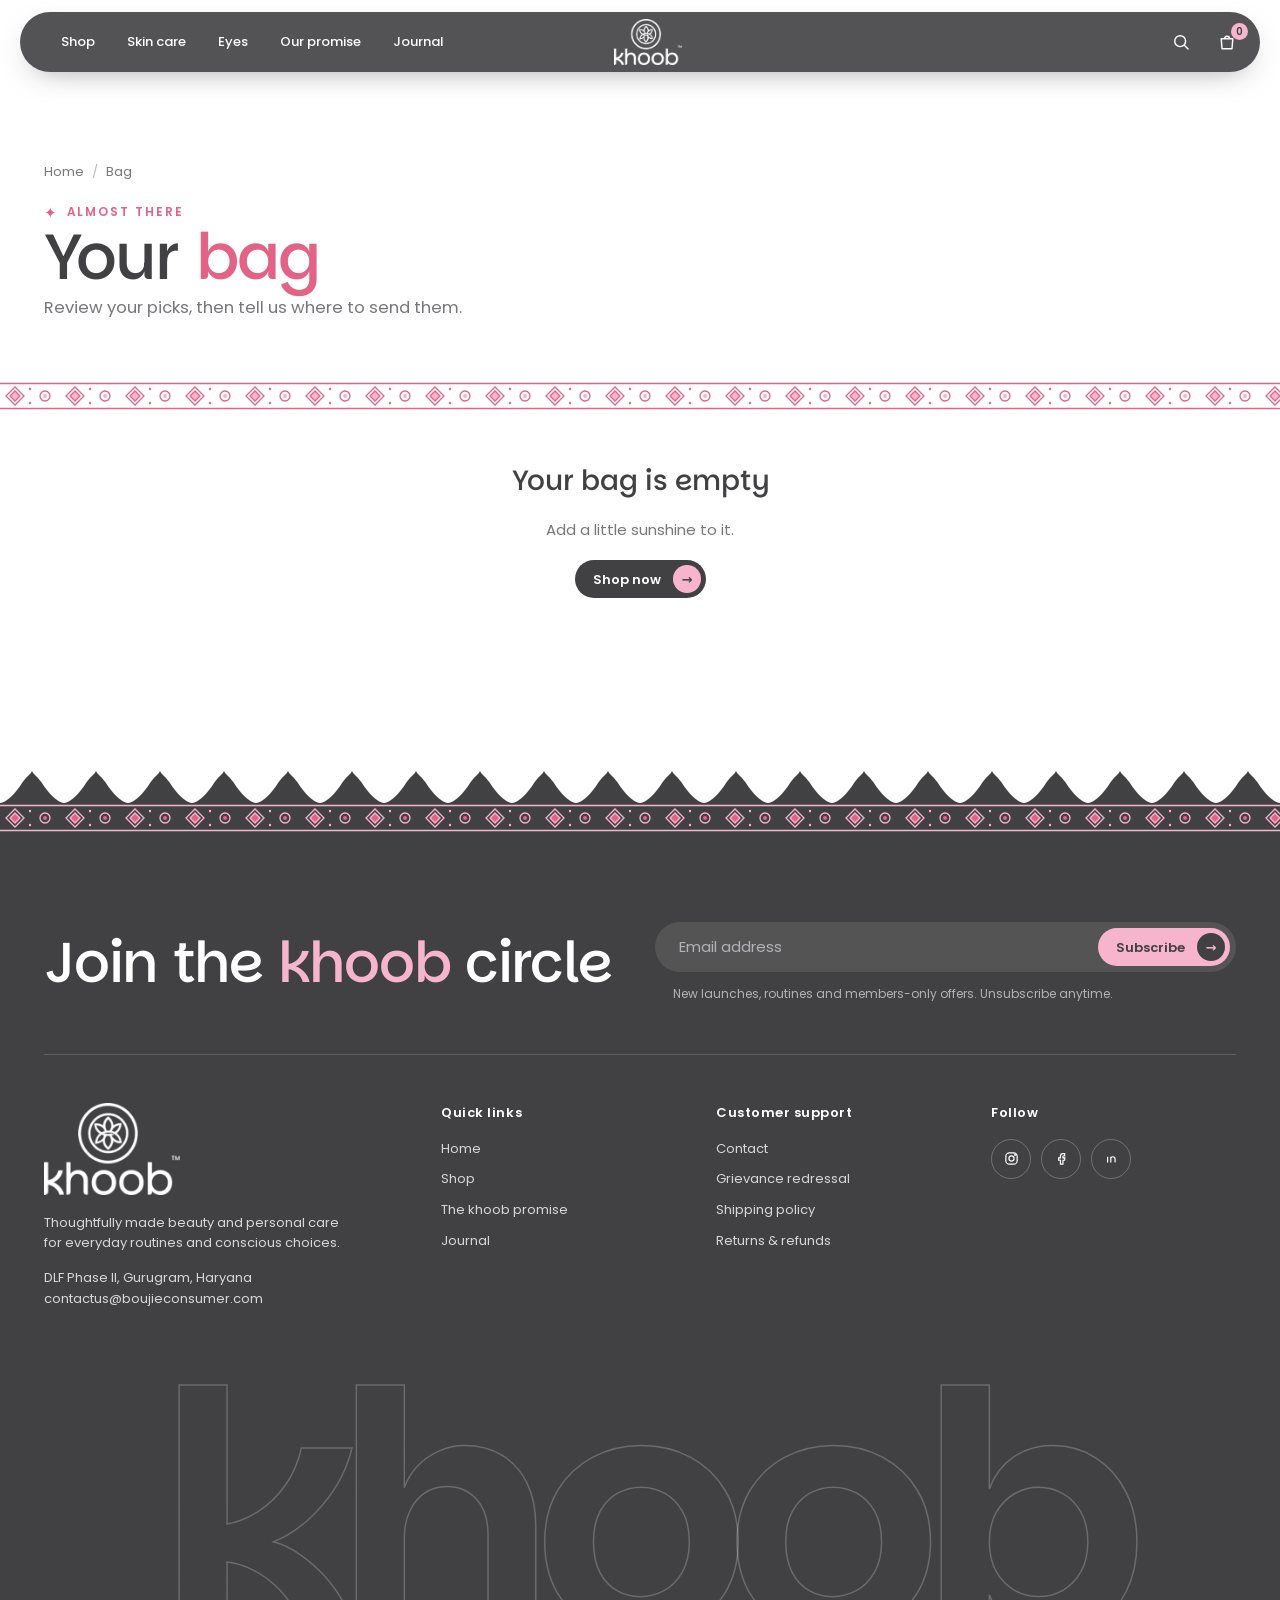
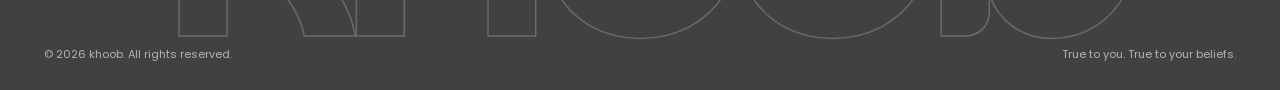
==== commit 729fce21: "Skin care category, Halal certified, patterned uniform arch border, hero progress fix Co-Authored-By" ====
--- a/cart.html
+++ b/cart.html
@@ -9,16 +9,16 @@
 <link rel="stylesheet" href="assets/css/site.css"><link rel="stylesheet" href="assets/css/mughal-assets.css"><link rel="stylesheet" href="assets/css/mughal.css">
 <script>(function(){var d=document.documentElement;d.classList.add("js");try{if(sessionStorage.getItem("kh_nav")){d.classList.add("cv-cover");sessionStorage.removeItem("kh_nav")}}catch(e){}setTimeout(function(){d.classList.remove("cv-cover")},4000)})()</script>
 <noscript><style>.js [data-r]{opacity:1!important;transform:none!important}.w>span{transform:none!important}.ri img{clip-path:none!important;transform:none!important}.wm span{transform:none!important}</style></noscript>
-</head><body><svg width="0" height="0" style="position:absolute" aria-hidden="true" focusable="false"><defs><clipPath id="mughal" clipPathUnits="objectBoundingBox"><path d="M0.0000 0.0000L0.0000 0.7200L0.0000 0.7200L0.0068 0.7185L0.0137 0.7171L0.0205 0.7157L0.0273 0.7144L0.0340 0.7132L0.0407 0.7122L0.0473 0.7114L0.0539 0.7107L0.0603 0.7103L0.0667 0.7101L0.0730 0.7102L0.0791 0.7105L0.0852 0.7112L0.0911 0.7121L0.0969 0.7134L0.1025 0.7150L0.1080 0.7169L0.1134 0.7192L0.1186 0.7217L0.1238 0.7246L0.1287 0.7279L0.1335 0.7314L0.1382 0.7352L0.1428 0.7393L0.1472 0.7437L0.1516 0.7483L0.1558 0.7531L0.1599 0.7581L0.1639 0.7633L0.1678 0.7687L0.1716 0.7742L0.1754 0.7798L0.1791 0.7854L0.1827 0.7911L0.1882 0.7926L0.1948 0.7913L0.2013 0.7900L0.2079 0.7888L0.2143 0.7877L0.2207 0.7868L0.2271 0.7860L0.2333 0.7854L0.2395 0.7851L0.2455 0.7849L0.2514 0.7851L0.2572 0.7854L0.2628 0.7861L0.2683 0.7871L0.2736 0.7884L0.2788 0.7900L0.2838 0.7919L0.2886 0.7942L0.2932 0.7967L0.2977 0.7996L0.3020 0.8028L0.3061 0.8063L0.3100 0.8101L0.3137 0.8141L0.3173 0.8184L0.3207 0.8230L0.3239 0.8278L0.3270 0.8328L0.3299 0.8379L0.3327 0.8432L0.3354 0.8487L0.3379 0.8542L0.3403 0.8598L0.3427 0.8654L0.3457 0.8697L0.3517 0.8687L0.3576 0.8677L0.3635 0.8668L0.3694 0.8660L0.3751 0.8653L0.3808 0.8648L0.3864 0.8645L0.3919 0.8644L0.3972 0.8646L0.4024 0.8650L0.4074 0.8656L0.4123 0.8665L0.4169 0.8677L0.4214 0.8692L0.4256 0.8710L0.4297 0.8731L0.4334 0.8755L0.4370 0.8782L0.4403 0.8812L0.4434 0.8845L0.4462 0.8881L0.4487 0.8919L0.4511 0.8960L0.4531 0.9003L0.4549 0.9048L0.4565 0.9095L0.4579 0.9144L0.4590 0.9195L0.4599 0.9247L0.4605 0.9300L0.4610 0.9354L0.4613 0.9408L0.4616 0.9461L0.4618 0.9513L0.4640 0.9543L0.4666 0.9569L0.4691 0.9595L0.4717 0.9621L0.4741 0.9648L0.4765 0.9674L0.4789 0.9701L0.4812 0.9728L0.4835 0.9755L0.4857 0.9783L0.4879 0.9811L0.4900 0.9840L0.4921 0.9869L0.4942 0.9899L0.4962 0.9930L0.4981 0.9962L0.5000 1.0000L0.5019 0.9962L0.5038 0.9930L0.5058 0.9899L0.5079 0.9869L0.5100 0.9840L0.5121 0.9811L0.5143 0.9783L0.5165 0.9755L0.5188 0.9728L0.5211 0.9701L0.5235 0.9674L0.5259 0.9648L0.5283 0.9621L0.5309 0.9595L0.5334 0.9569L0.5360 0.9543L0.5382 0.9513L0.5384 0.9461L0.5387 0.9408L0.5390 0.9354L0.5395 0.9300L0.5401 0.9247L0.5410 0.9195L0.5421 0.9144L0.5435 0.9095L0.5451 0.9048L0.5469 0.9003L0.5489 0.8960L0.5513 0.8919L0.5538 0.8881L0.5566 0.8845L0.5597 0.8812L0.5630 0.8782L0.5666 0.8755L0.5703 0.8731L0.5744 0.8710L0.5786 0.8692L0.5831 0.8677L0.5877 0.8665L0.5926 0.8656L0.5976 0.8650L0.6028 0.8646L0.6081 0.8644L0.6136 0.8645L0.6192 0.8648L0.6249 0.8653L0.6306 0.8660L0.6365 0.8668L0.6424 0.8677L0.6483 0.8687L0.6543 0.8697L0.6573 0.8654L0.6597 0.8598L0.6621 0.8542L0.6646 0.8487L0.6673 0.8432L0.6701 0.8379L0.6730 0.8328L0.6761 0.8278L0.6793 0.8230L0.6827 0.8184L0.6863 0.8141L0.6900 0.8101L0.6939 0.8063L0.6980 0.8028L0.7023 0.7996L0.7068 0.7967L0.7114 0.7942L0.7162 0.7919L0.7212 0.7900L0.7264 0.7884L0.7317 0.7871L0.7372 0.7861L0.7428 0.7854L0.7486 0.7851L0.7545 0.7849L0.7605 0.7851L0.7667 0.7854L0.7729 0.7860L0.7793 0.7868L0.7857 0.7877L0.7921 0.7888L0.7987 0.7900L0.8052 0.7913L0.8118 0.7926L0.8173 0.7911L0.8209 0.7854L0.8246 0.7798L0.8284 0.7742L0.8322 0.7687L0.8361 0.7633L0.8401 0.7581L0.8442 0.7531L0.8484 0.7483L0.8528 0.7437L0.8572 0.7393L0.8618 0.7352L0.8665 0.7314L0.8713 0.7279L0.8762 0.7246L0.8814 0.7217L0.8866 0.7192L0.8920 0.7169L0.8975 0.7150L0.9031 0.7134L0.9089 0.7121L0.9148 0.7112L0.9209 0.7105L0.9270 0.7102L0.9333 0.7101L0.9397 0.7103L0.9461 0.7107L0.9527 0.7114L0.9593 0.7122L0.9660 0.7132L0.9727 0.7144L0.9795 0.7157L0.9863 0.7171L0.9932 0.7185L1.0000 0.7200L1.0000 0.7200L1.0000 0.0000Z"/></clipPath><clipPath id="mughal-sm" clipPathUnits="objectBoundingBox"><path d="M0.0000 0.0000L0.0000 0.8500L0.0000 0.8500L0.0089 0.8486L0.0177 0.8472L0.0265 0.8458L0.0354 0.8445L0.0442 0.8434L0.0529 0.8423L0.0616 0.8414L0.0703 0.8407L0.0789 0.8402L0.0875 0.8399L0.0960 0.8398L0.1044 0.8400L0.1128 0.8404L0.1211 0.8411L0.1293 0.8420L0.1374 0.8433L0.1454 0.8448L0.1533 0.8467L0.1611 0.8488L0.1688 0.8512L0.1765 0.8538L0.1840 0.8568L0.1914 0.8600L0.1987 0.8634L0.2059 0.8671L0.2130 0.8710L0.2200 0.8751L0.2269 0.8794L0.2337 0.8839L0.2404 0.8884L0.2470 0.8931L0.2535 0.8979L0.2599 0.9027L0.2662 0.9076L0.2734 0.9088L0.2811 0.9075L0.2888 0.9062L0.2964 0.9051L0.3040 0.9040L0.3115 0.9031L0.3188 0.9023L0.3261 0.9017L0.3333 0.9013L0.3403 0.9010L0.3473 0.9011L0.3541 0.9013L0.3607 0.9018L0.3673 0.9026L0.3736 0.9036L0.3798 0.9050L0.3859 0.9066L0.3918 0.9085L0.3975 0.9107L0.4030 0.9132L0.4083 0.9159L0.4135 0.9189L0.4184 0.9222L0.4232 0.9258L0.4278 0.9295L0.4321 0.9335L0.4363 0.9377L0.4402 0.9420L0.4440 0.9465L0.4476 0.9512L0.4509 0.9560L0.4540 0.9609L0.4569 0.9658L0.4597 0.9707L0.4627 0.9748L0.4666 0.9769L0.4704 0.9790L0.4741 0.9811L0.4777 0.9833L0.4812 0.9854L0.4846 0.9876L0.4879 0.9899L0.4911 0.9922L0.4942 0.9946L0.4971 0.9971L0.5000 1.0000L0.5029 0.9971L0.5058 0.9946L0.5089 0.9922L0.5121 0.9899L0.5154 0.9876L0.5188 0.9854L0.5223 0.9833L0.5259 0.9811L0.5296 0.9790L0.5334 0.9769L0.5373 0.9748L0.5403 0.9707L0.5431 0.9658L0.5460 0.9609L0.5491 0.9560L0.5524 0.9512L0.5560 0.9465L0.5598 0.9420L0.5637 0.9377L0.5679 0.9335L0.5722 0.9295L0.5768 0.9258L0.5816 0.9222L0.5865 0.9189L0.5917 0.9159L0.5970 0.9132L0.6025 0.9107L0.6082 0.9085L0.6141 0.9066L0.6202 0.9050L0.6264 0.9036L0.6327 0.9026L0.6393 0.9018L0.6459 0.9013L0.6527 0.9011L0.6597 0.9010L0.6667 0.9013L0.6739 0.9017L0.6812 0.9023L0.6885 0.9031L0.6960 0.9040L0.7036 0.9051L0.7112 0.9062L0.7189 0.9075L0.7266 0.9088L0.7338 0.9076L0.7401 0.9027L0.7465 0.8979L0.7530 0.8931L0.7596 0.8884L0.7663 0.8839L0.7731 0.8794L0.7800 0.8751L0.7870 0.8710L0.7941 0.8671L0.8013 0.8634L0.8086 0.8600L0.8160 0.8568L0.8235 0.8538L0.8312 0.8512L0.8389 0.8488L0.8467 0.8467L0.8546 0.8448L0.8626 0.8433L0.8707 0.8420L0.8789 0.8411L0.8872 0.8404L0.8956 0.8400L0.9040 0.8398L0.9125 0.8399L0.9211 0.8402L0.9297 0.8407L0.9384 0.8414L0.9471 0.8423L0.9558 0.8434L0.9646 0.8445L0.9735 0.8458L0.9823 0.8472L0.9911 0.8486L1.0000 0.8500L1.0000 0.8500L1.0000 0.0000Z"/></clipPath></defs></svg><a class="sr" href="#main">Skip to content</a>
+</head><body><svg width="0" height="0" style="position:absolute" aria-hidden="true" focusable="false"><defs><clipPath id="mughal" clipPathUnits="objectBoundingBox"><path d="M0.0000 1.0000L0.0000 0.2800L0.0000 0.2800L0.0068 0.2815L0.0137 0.2829L0.0205 0.2843L0.0273 0.2856L0.0340 0.2868L0.0407 0.2878L0.0473 0.2886L0.0539 0.2893L0.0603 0.2897L0.0667 0.2899L0.0730 0.2898L0.0791 0.2895L0.0852 0.2888L0.0911 0.2879L0.0969 0.2866L0.1025 0.2850L0.1080 0.2831L0.1134 0.2808L0.1186 0.2783L0.1238 0.2754L0.1287 0.2721L0.1335 0.2686L0.1382 0.2648L0.1428 0.2607L0.1472 0.2563L0.1516 0.2517L0.1558 0.2469L0.1599 0.2419L0.1639 0.2367L0.1678 0.2313L0.1716 0.2258L0.1754 0.2202L0.1791 0.2146L0.1827 0.2089L0.1882 0.2074L0.1948 0.2087L0.2013 0.2100L0.2079 0.2112L0.2143 0.2123L0.2207 0.2132L0.2271 0.2140L0.2333 0.2146L0.2395 0.2149L0.2455 0.2151L0.2514 0.2149L0.2572 0.2146L0.2628 0.2139L0.2683 0.2129L0.2736 0.2116L0.2788 0.2100L0.2838 0.2081L0.2886 0.2058L0.2932 0.2033L0.2977 0.2004L0.3020 0.1972L0.3061 0.1937L0.3100 0.1899L0.3137 0.1859L0.3173 0.1816L0.3207 0.1770L0.3239 0.1722L0.3270 0.1672L0.3299 0.1621L0.3327 0.1568L0.3354 0.1513L0.3379 0.1458L0.3403 0.1402L0.3427 0.1346L0.3457 0.1303L0.3517 0.1313L0.3576 0.1323L0.3635 0.1332L0.3694 0.1340L0.3751 0.1347L0.3808 0.1352L0.3864 0.1355L0.3919 0.1356L0.3972 0.1354L0.4024 0.1350L0.4074 0.1344L0.4123 0.1335L0.4169 0.1323L0.4214 0.1308L0.4256 0.1290L0.4297 0.1269L0.4334 0.1245L0.4370 0.1218L0.4403 0.1188L0.4434 0.1155L0.4462 0.1119L0.4487 0.1081L0.4511 0.1040L0.4531 0.0997L0.4549 0.0952L0.4565 0.0905L0.4579 0.0856L0.4590 0.0805L0.4599 0.0753L0.4605 0.0700L0.4610 0.0646L0.4613 0.0592L0.4616 0.0539L0.4618 0.0487L0.4640 0.0457L0.4666 0.0431L0.4691 0.0405L0.4717 0.0379L0.4741 0.0352L0.4765 0.0326L0.4789 0.0299L0.4812 0.0272L0.4835 0.0245L0.4857 0.0217L0.4879 0.0189L0.4900 0.0160L0.4921 0.0131L0.4942 0.0101L0.4962 0.0070L0.4981 0.0038L0.5000 0.0000L0.5019 0.0038L0.5038 0.0070L0.5058 0.0101L0.5079 0.0131L0.5100 0.0160L0.5121 0.0189L0.5143 0.0217L0.5165 0.0245L0.5188 0.0272L0.5211 0.0299L0.5235 0.0326L0.5259 0.0352L0.5283 0.0379L0.5309 0.0405L0.5334 0.0431L0.5360 0.0457L0.5382 0.0487L0.5384 0.0539L0.5387 0.0592L0.5390 0.0646L0.5395 0.0700L0.5401 0.0753L0.5410 0.0805L0.5421 0.0856L0.5435 0.0905L0.5451 0.0952L0.5469 0.0997L0.5489 0.1040L0.5513 0.1081L0.5538 0.1119L0.5566 0.1155L0.5597 0.1188L0.5630 0.1218L0.5666 0.1245L0.5703 0.1269L0.5744 0.1290L0.5786 0.1308L0.5831 0.1323L0.5877 0.1335L0.5926 0.1344L0.5976 0.1350L0.6028 0.1354L0.6081 0.1356L0.6136 0.1355L0.6192 0.1352L0.6249 0.1347L0.6306 0.1340L0.6365 0.1332L0.6424 0.1323L0.6483 0.1313L0.6543 0.1303L0.6573 0.1346L0.6597 0.1402L0.6621 0.1458L0.6646 0.1513L0.6673 0.1568L0.6701 0.1621L0.6730 0.1672L0.6761 0.1722L0.6793 0.1770L0.6827 0.1816L0.6863 0.1859L0.6900 0.1899L0.6939 0.1937L0.6980 0.1972L0.7023 0.2004L0.7068 0.2033L0.7114 0.2058L0.7162 0.2081L0.7212 0.2100L0.7264 0.2116L0.7317 0.2129L0.7372 0.2139L0.7428 0.2146L0.7486 0.2149L0.7545 0.2151L0.7605 0.2149L0.7667 0.2146L0.7729 0.2140L0.7793 0.2132L0.7857 0.2123L0.7921 0.2112L0.7987 0.2100L0.8052 0.2087L0.8118 0.2074L0.8173 0.2089L0.8209 0.2146L0.8246 0.2202L0.8284 0.2258L0.8322 0.2313L0.8361 0.2367L0.8401 0.2419L0.8442 0.2469L0.8484 0.2517L0.8528 0.2563L0.8572 0.2607L0.8618 0.2648L0.8665 0.2686L0.8713 0.2721L0.8762 0.2754L0.8814 0.2783L0.8866 0.2808L0.8920 0.2831L0.8975 0.2850L0.9031 0.2866L0.9089 0.2879L0.9148 0.2888L0.9209 0.2895L0.9270 0.2898L0.9333 0.2899L0.9397 0.2897L0.9461 0.2893L0.9527 0.2886L0.9593 0.2878L0.9660 0.2868L0.9727 0.2856L0.9795 0.2843L0.9863 0.2829L0.9932 0.2815L1.0000 0.2800L1.0000 0.2800L1.0000 1.0000Z"/></clipPath><clipPath id="mughal-sm" clipPathUnits="objectBoundingBox"><path d="M0.0000 1.0000L0.0000 0.1500L0.0000 0.1500L0.0089 0.1514L0.0177 0.1528L0.0265 0.1542L0.0354 0.1555L0.0442 0.1566L0.0529 0.1577L0.0616 0.1586L0.0703 0.1593L0.0789 0.1598L0.0875 0.1601L0.0960 0.1602L0.1044 0.1600L0.1128 0.1596L0.1211 0.1589L0.1293 0.1580L0.1374 0.1567L0.1454 0.1552L0.1533 0.1533L0.1611 0.1512L0.1688 0.1488L0.1765 0.1462L0.1840 0.1432L0.1914 0.1400L0.1987 0.1366L0.2059 0.1329L0.2130 0.1290L0.2200 0.1249L0.2269 0.1206L0.2337 0.1161L0.2404 0.1116L0.2470 0.1069L0.2535 0.1021L0.2599 0.0973L0.2662 0.0924L0.2734 0.0912L0.2811 0.0925L0.2888 0.0938L0.2964 0.0949L0.3040 0.0960L0.3115 0.0969L0.3188 0.0977L0.3261 0.0983L0.3333 0.0987L0.3403 0.0990L0.3473 0.0989L0.3541 0.0987L0.3607 0.0982L0.3673 0.0974L0.3736 0.0964L0.3798 0.0950L0.3859 0.0934L0.3918 0.0915L0.3975 0.0893L0.4030 0.0868L0.4083 0.0841L0.4135 0.0811L0.4184 0.0778L0.4232 0.0742L0.4278 0.0705L0.4321 0.0665L0.4363 0.0623L0.4402 0.0580L0.4440 0.0535L0.4476 0.0488L0.4509 0.0440L0.4540 0.0391L0.4569 0.0342L0.4597 0.0293L0.4627 0.0252L0.4666 0.0231L0.4704 0.0210L0.4741 0.0189L0.4777 0.0167L0.4812 0.0146L0.4846 0.0124L0.4879 0.0101L0.4911 0.0078L0.4942 0.0054L0.4971 0.0029L0.5000 0.0000L0.5029 0.0029L0.5058 0.0054L0.5089 0.0078L0.5121 0.0101L0.5154 0.0124L0.5188 0.0146L0.5223 0.0167L0.5259 0.0189L0.5296 0.0210L0.5334 0.0231L0.5373 0.0252L0.5403 0.0293L0.5431 0.0342L0.5460 0.0391L0.5491 0.0440L0.5524 0.0488L0.5560 0.0535L0.5598 0.0580L0.5637 0.0623L0.5679 0.0665L0.5722 0.0705L0.5768 0.0742L0.5816 0.0778L0.5865 0.0811L0.5917 0.0841L0.5970 0.0868L0.6025 0.0893L0.6082 0.0915L0.6141 0.0934L0.6202 0.0950L0.6264 0.0964L0.6327 0.0974L0.6393 0.0982L0.6459 0.0987L0.6527 0.0989L0.6597 0.0990L0.6667 0.0987L0.6739 0.0983L0.6812 0.0977L0.6885 0.0969L0.6960 0.0960L0.7036 0.0949L0.7112 0.0938L0.7189 0.0925L0.7266 0.0912L0.7338 0.0924L0.7401 0.0973L0.7465 0.1021L0.7530 0.1069L0.7596 0.1116L0.7663 0.1161L0.7731 0.1206L0.7800 0.1249L0.7870 0.1290L0.7941 0.1329L0.8013 0.1366L0.8086 0.1400L0.8160 0.1432L0.8235 0.1462L0.8312 0.1488L0.8389 0.1512L0.8467 0.1533L0.8546 0.1552L0.8626 0.1567L0.8707 0.1580L0.8789 0.1589L0.8872 0.1596L0.8956 0.1600L0.9040 0.1602L0.9125 0.1601L0.9211 0.1598L0.9297 0.1593L0.9384 0.1586L0.9471 0.1577L0.9558 0.1566L0.9646 0.1555L0.9735 0.1542L0.9823 0.1528L0.9911 0.1514L1.0000 0.1500L1.0000 0.1500L1.0000 1.0000Z"/></clipPath></defs></svg><a class="sr" href="#main">Skip to content</a>
 <div class="cv" aria-hidden="true"><span></span><span></span><span></span><span></span><span></span><b><img src="assets/img/logo-white.png" alt=""></b></div>
 <div class="progress" aria-hidden="true"></div><div class="cur" aria-hidden="true"></div>
-<header class="hd"><nav aria-label="Main"><ul><li><a href="shop.html">Shop</a></li><li><a href="shop.html?cat=Sun%20care">Sun care</a></li><li><a href="shop.html?cat=Eyes">Eyes</a></li><li><a href="our-promise.html">Our promise</a></li><li><a href="journal.html">Journal</a></li></ul>
+<header class="hd"><nav aria-label="Main"><ul><li><a href="shop.html">Shop</a></li><li><a href="shop.html?cat=Skin%20care">Skin care</a></li><li><a href="shop.html?cat=Eyes">Eyes</a></li><li><a href="our-promise.html">Our promise</a></li><li><a href="journal.html">Journal</a></li></ul>
 <button class="ib burger" data-menu aria-label="Menu" aria-expanded="false"><svg viewBox="0 0 24 24"><path d="M4 8h16M4 16h16"/></svg></button></nav>
 <a class="logo" href="index.html" aria-label="khoob home"><img src="assets/img/logo-white.png" alt="khoob" width="208" height="140"></a>
 <div class="rt"><button class="ib" data-search aria-label="Search products"><svg viewBox="0 0 24 24"><circle cx="11" cy="11" r="6.5"/><path d="M16 16l4.5 4.5"/></svg></button><button class="ib" data-cart aria-label="Open bag"><svg viewBox="0 0 24 24"><path d="M5 8h14l-1 12H6zM9 8a3 3 0 0 1 6 0"/></svg><span class="cnt">0</span></button></div></header>
-<div class="mnav" aria-label="Menu"><div><a class="big" href="index.html"><span style="--i:0">Home</span></a><a class="big" href="shop.html"><span style="--i:1">Shop</span></a><a class="big" href="shop.html?cat=Sun%20care"><span style="--i:2">Sun care</span></a><a class="big" href="shop.html?cat=Eyes"><span style="--i:3">Eyes</span></a><a class="big" href="shop.html?cat=Duos"><span style="--i:4">Duos</span></a><a class="big" href="our-promise.html"><span style="--i:5">Our promise</span></a><a class="big" href="journal.html"><span style="--i:6">Journal</span></a><a class="big" href="contact.html"><span style="--i:7">Contact</span></a></div>
+<div class="mnav" aria-label="Menu"><div><a class="big" href="index.html"><span style="--i:0">Home</span></a><a class="big" href="shop.html"><span style="--i:1">Shop</span></a><a class="big" href="shop.html?cat=Skin%20care"><span style="--i:2">Skin care</span></a><a class="big" href="shop.html?cat=Eyes"><span style="--i:3">Eyes</span></a><a class="big" href="shop.html?cat=Duos"><span style="--i:4">Duos</span></a><a class="big" href="our-promise.html"><span style="--i:5">Our promise</span></a><a class="big" href="journal.html"><span style="--i:6">Journal</span></a><a class="big" href="contact.html"><span style="--i:7">Contact</span></a></div>
 <div class="mf"><small>Halal beauty & personal care,<br>made in India.</small><small><a href="mailto:contactus@boujieconsumer.com">contactus@boujieconsumer.com</a></small></div></div>
-<div class="srch" role="dialog" aria-label="Search"><div class="sp"><form><svg viewBox="0 0 24 24"><circle cx="11" cy="11" r="6.5"/><path d="M16 16l4.5 4.5"/></svg><input type="search" placeholder="Search sunscreen, kajal, duos…" aria-label="Search products" autocomplete="off"><button type="button" class="xb" data-close aria-label="Close search"><svg viewBox="0 0 24 24"><path d="M5 5l14 14M19 5L5 19"/></svg></button></form><div class="sres"></div><div class="chipsrow"><span class="muted">Browse:</span><a href="shop.html?cat=Sun%20care">Sun care</a><a href="shop.html?cat=Eyes">Eyes</a><a href="shop.html?cat=Duos">Duos</a></div></div></div><main id="main"><section class="pgh"><div class="blob a" data-speed="-.06" aria-hidden="true"></div><div class="wrap" style="position:relative;z-index:2"><div class="crumb"><a href="index.html">Home</a><i>/</i><span>Bag</span></div><span class="eyebrow" style="margin-top:22px">Almost there</span><h1 class="h-lg" data-split>Your <em>bag</em></h1><p class="lead" data-r style="--d:.25s">Review your picks, then tell us where to send them.</p></div></section><div class="rugband" aria-hidden="true"></div>
+<div class="srch" role="dialog" aria-label="Search"><div class="sp"><form><svg viewBox="0 0 24 24"><circle cx="11" cy="11" r="6.5"/><path d="M16 16l4.5 4.5"/></svg><input type="search" placeholder="Search sunscreen, kajal, duos…" aria-label="Search products" autocomplete="off"><button type="button" class="xb" data-close aria-label="Close search"><svg viewBox="0 0 24 24"><path d="M5 5l14 14M19 5L5 19"/></svg></button></form><div class="sres"></div><div class="chipsrow"><span class="muted">Browse:</span><a href="shop.html?cat=Skin%20care">Skin care</a><a href="shop.html?cat=Eyes">Eyes</a><a href="shop.html?cat=Duos">Duos</a></div></div></div><main id="main"><section class="pgh"><div class="blob a" data-speed="-.06" aria-hidden="true"></div><div class="wrap" style="position:relative;z-index:2"><div class="crumb"><a href="index.html">Home</a><i>/</i><span>Bag</span></div><span class="eyebrow" style="margin-top:22px">Almost there</span><h1 class="h-lg" data-split>Your <em>bag</em></h1><p class="lead" data-r style="--d:.25s">Review your picks, then tell us where to send them.</p></div></section><div class="rugband" aria-hidden="true"></div>
 <section class="wrap" style="padding-bottom:20px" data-cartpage>
 <div id="cartempty" class="empty" hidden><div class="big">Your bag is empty</div><p>Add a little sunshine to it.</p><a class="btn navy sm" href="shop.html" >Shop now <i>→</i></a></div>
 <div class="co" id="cartfull" hidden><div><div class="free"><b id="cartfree"></b></div><p class="free-t" id="cartfreet"></p><div class="cl" id="cartlines"></div></div>
--- a/assets/css/mughal.css
+++ b/assets/css/mughal.css
@@ -6,9 +6,10 @@
 .arch,.rarch{border-radius:0;box-shadow:none;clip-path:url(#mughal)}
 .frame{position:relative;isolation:isolate}
 .frame::before,.frame::after{content:"";position:absolute;pointer-events:none;clip-path:url(#mughal)}
-.frame::before{inset:-20px;background:var(--pink);z-index:-2}
-.frame::after{inset:-12px;background:var(--bg);z-index:-1}
+.frame::before{inset:-18px;background-color:var(--bg2);background-image:var(--jaali);z-index:-2}
+.frame::after{inset:-5px;background:var(--bg);z-index:-1}
 .ritual .frame::after{background:var(--bg2)}
+.ritual .frame::before{background-color:var(--bg)}
 .hero-art{width:min(calc(100% - 40px),470px)}
 .rstage{width:min(calc(100% - 40px),440px)}
 .story .frame,.split .frame{max-width:420px;width:calc(100% - 40px);justify-self:center}
@@ -69,12 +70,6 @@
 .cv b img{height:clamp(120px,20vw,210px);width:auto}
 @media(max-width:940px){.logo img{height:42px}}
 
-/* Inverted mehrab: flat top, cusped point at the bottom */
-.card .badge{top:12px}.stage .badge{top:18px}
-.gcount{bottom:calc(16% + 4px)}.gnav{bottom:calc(16% + 0px)}
-.cap{bottom:auto;top:16px;transform:translateY(-150%)}
-.hero .arch{clip-path:url(#mughal)}
-
 /* Product cards: no hover effects; static Add to bag under the details */
 .card .im img+img{display:none}
 .card:hover .im img{transform:none}
@@ -83,5 +78,10 @@
 .card .qa span{display:inline}
 .card .qa i{background:var(--gold);color:var(--navy)}
 .card .qa:hover i,.card:hover .qa{transform:none}
-.seal{top:auto;bottom:16%;right:-36px}
-@media(max-width:900px){.seal{top:auto;bottom:22%;right:-8px}}
+
+/* Uniform pink outline (8-direction dilation) that follows any arch shape, so thickness never depends on aspect ratio */
+:root{--bw:3px;--bd:2.1px;--outline:drop-shadow(var(--bw) 0 0 var(--pink)) drop-shadow(calc(var(--bw)*-1) 0 0 var(--pink)) drop-shadow(0 var(--bw) 0 var(--pink)) drop-shadow(0 calc(var(--bw)*-1) 0 var(--pink)) drop-shadow(var(--bd) var(--bd) 0 var(--pink)) drop-shadow(calc(var(--bd)*-1) var(--bd) 0 var(--pink)) drop-shadow(var(--bd) calc(var(--bd)*-1) 0 var(--pink)) drop-shadow(calc(var(--bd)*-1) calc(var(--bd)*-1) 0 var(--pink))}
+.imw,.stagew,.frame{filter:var(--outline)}
+.stagew{min-width:0}
+.card .badge,.stage .badge{top:19%;left:14px}
+.seal text{font-size:9.6px;letter-spacing:.2em}
